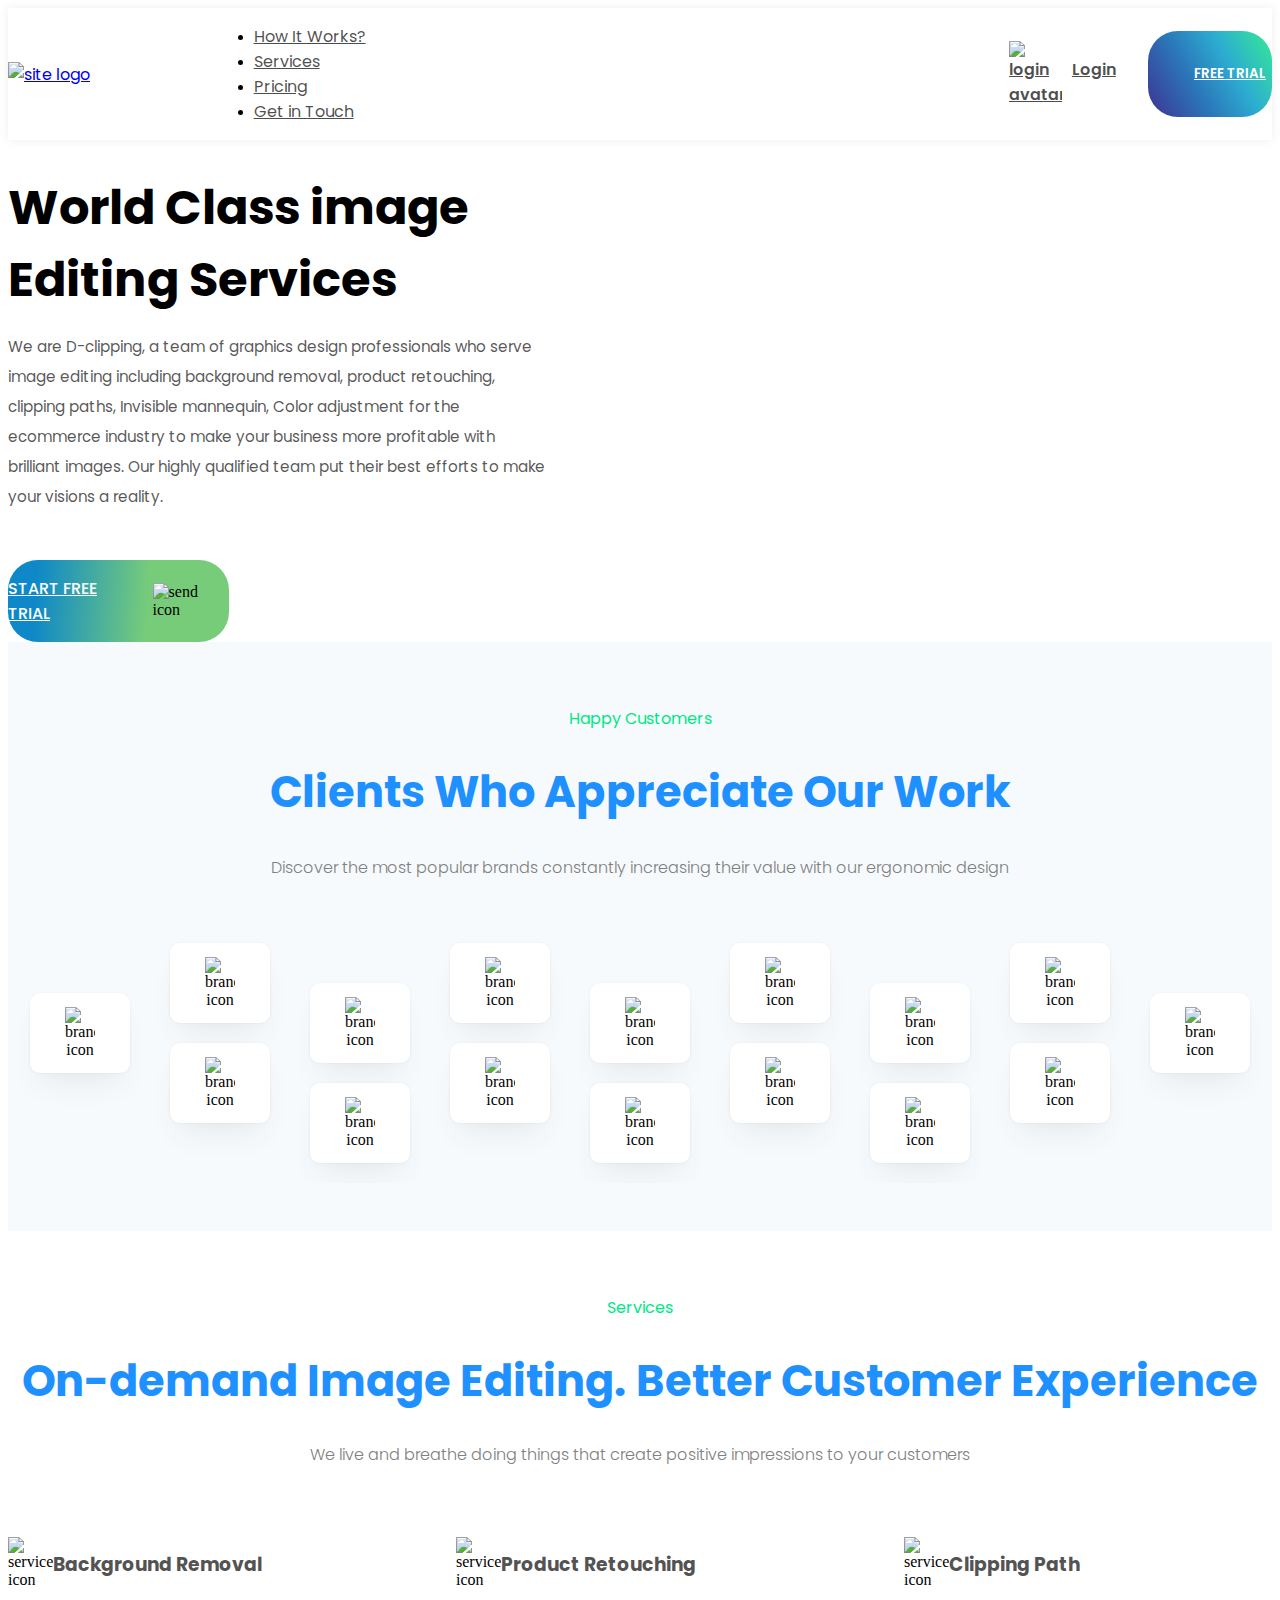
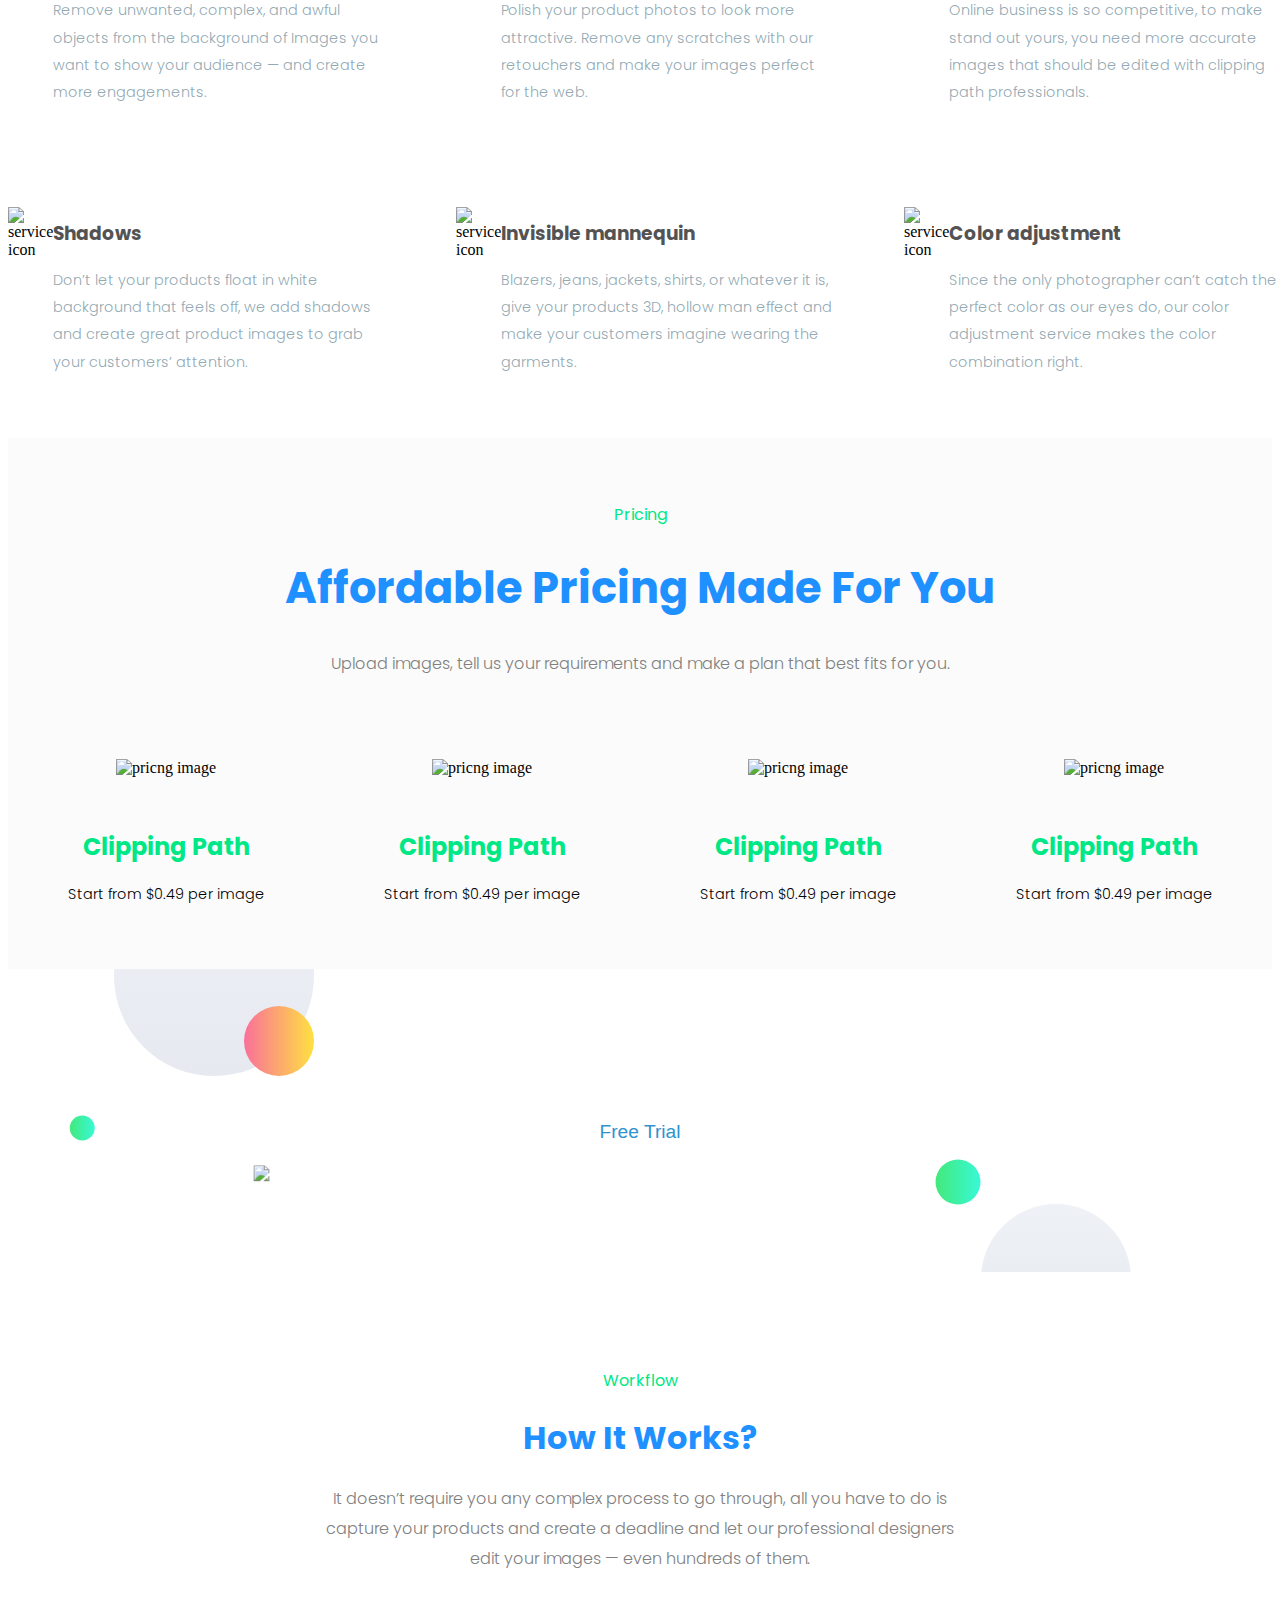
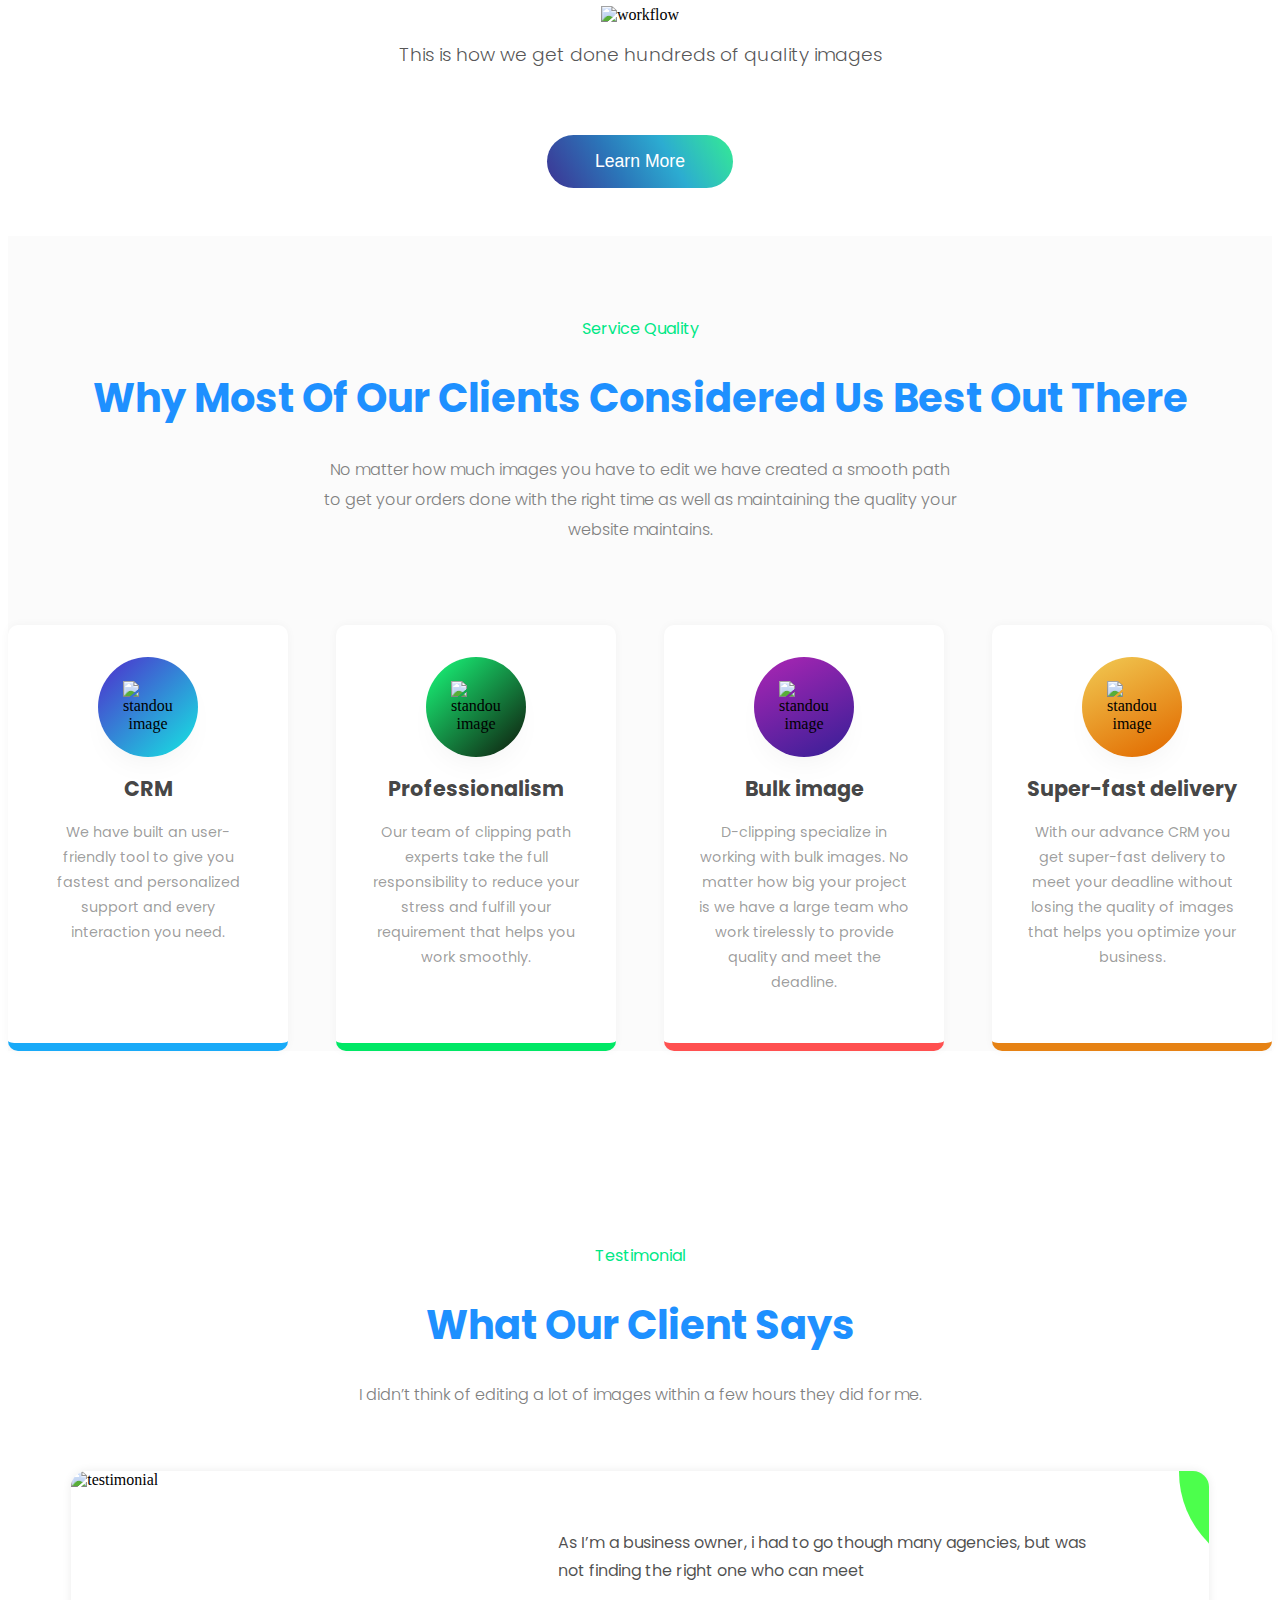
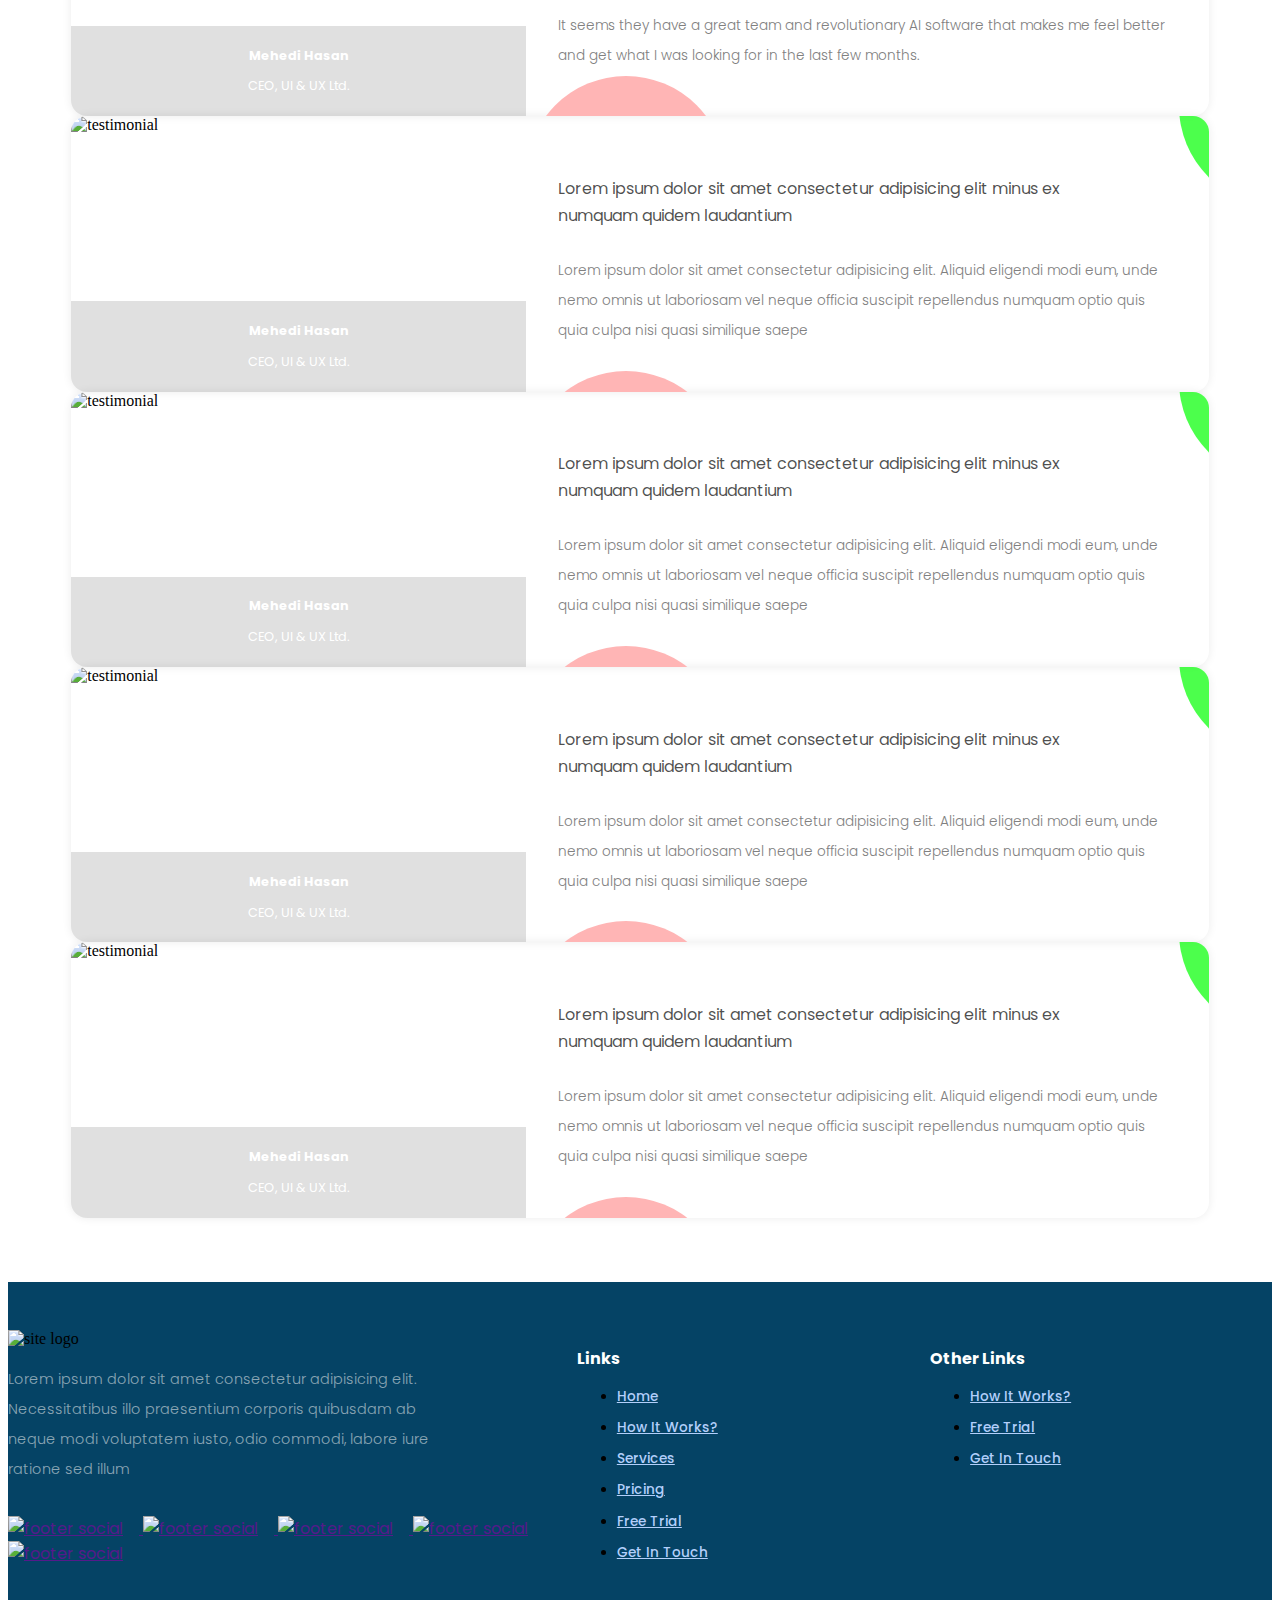
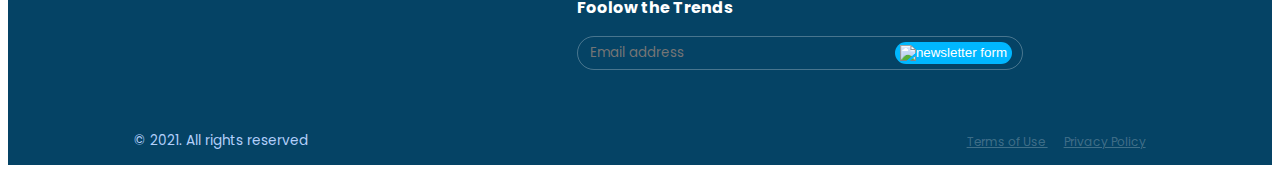
==== index.html @ 926d8926 "custom filter added" ====
<!DOCTYPE html>
<html lang="en">
<head>
    <meta charset="UTF-8">
    <meta name="viewport" content="width=device-width, initial-scale=1.0">
    <title>Dclipping - World Class image Editing Services</title>
    <!-- google font's goes here -->
    <link rel="preconnect" href="https://fonts.gstatic.com">
    <link href="https://fonts.googleapis.com/css2?family=Baloo+Da+2&family=Poppins:wght@100;200;300;400;500;600;700;900&display=swap" rel="stylesheet"> 
    <!-- owl carousel loaded here -->
    <link rel="stylesheet" href="assets/css/owl.theme.default.min.css">
    <link rel="stylesheet" href="assets/css/owl.carousel.min.css">
    <!-- cometns css loaded here -->
    <link rel="stylesheet" href="./assets/css/comets.css">
    <!-- custom stylesheet loaded here -->
    <link rel="stylesheet" href="./assets/css/style.css">
    <script src="https://ajax.googleapis.com/ajax/libs/jquery/3.5.1/jquery.min.js"></script> 
</head>
<body>
    

    <!-- Add your site content here -->

    <!-- header section starts from here -->

    <header>
        <div class="container">
            <div class="header__left">
                <a href="index.html">
                    <img src="./assets/images/homePageImages/header/logo.png" alt="site logo" />
                </a>
            </div>
            <div class="header__middle ml_2">
                <ul>
                    <li class="nav_item">
                        <a href="workflow.html" class="nav_link">How It Works?</a>
                    </li>
                    <li class="nav_item">
                        <a href="service.html" class="nav_link">Services</a>
                    </li>
                    <li class="nav_item">
                        <a href="pricing.html" class="nav_link">Pricing</a>
                    </li>
                    <li class="nav_item">
                        <a href="contact.html" class="nav_link">Get in Touch</a>
                    </li>
                </ul>
            </div>
            <div class="header__right">
                <div class="header__rightLogin">
                    <a href="">
                        <img src="./assets/images/homePageImages/header/user.svg" alt="login avatar">
                        <p>Login</p>
                    </a>
                </div>
                <button class="header__rightFreeTrial ml_4">
                    <a href="">
                        <p>FREE TRIAL</p>
                    </a>
                </button>
            </div>
        </div>
    </header>


    <section class="mobilemenu">
        <div class="container">
            <div class="mobilemenu__header">
                <img src="./assets/images/homePageImages/header/logo.png" alt="site logo">
                <img src="./assets/images/homePageImages/header/align-left.svg"
                class="hamburger" id="amarmenu" alt="hamburger">
            </div>
            <div class="mobilemenu__body">
                <ul>
                    <li>
                        <a href="index.html">Home</a>
                    </li>
                    <li>
                        <a href="workflow.html">How It Works?</a>
                    </li>
                    <li>
                        <a href="service.html">Services</a>
                    </li>
                    <li>
                        <a href="pricing.html">Pricing</a>
                    </li>
                    <li>
                        <a href="contact.html">Get in Touch</a>
                    </li>
                </ul>
                <div class="buttons">
    
                    <a href="#" class="login">
                        <img src="./assets/images/homePageImages/header/user.svg" alt="login avatar">
                        <p>Login</p>
                    </a>
                
                        
                    <button class="header__rightFreeTrial ml_4">
                        <a href="">
                            <p>FREE TRIAL</p>
                        </a>
                    </button>
    
                </div>
            </div>
        </div>
    </section>

    <!-- header section ends from here -->

    <!-- header bottom sectio starts from here -->

    <section class="header__bottom">
        <div class="container">
            <div class="header__bottomLeft">
                <h1>World Class image Editing Services </h1>
                <p> We are D-clipping, a team of graphics design professionals who serve image editing including background removal, product retouching, clipping paths, Invisible mannequin, Color adjustment for the ecommerce industry to make your business more profitable with brilliant images. Our highly qualified team put their best efforts to make your visions a reality. </p>


                <div class="header__bottomGetStartged">
                    <a href="#">START FREE TRIAL</a>
                    <img src="./assets/images/homePageImages/headerBottom/send.svg" alt="send icon">
                </div>

            </div>
            <div class="header__bottomRight">
                <video id="video-slide-0" class="" muted="" loop="" autoplay="" playsinline="" poster=""><source type="video/mp4" src="https://cloudinary-res.cloudinary.com/video/upload/f_auto:video,q_auto/website/hero/Cloudinary_2020_Sizzle_Reel.mp4"></video>
            </div>
        </div>
    </section>

    <!-- header bottom sectio ends from here -->


    <!-- brands section starts form here -->

    <section class="brands">
        <div class="container">
            <div class="brands__header section__header">
                <p>Happy Customers</p>
                <h1>Clients Who Appreciate Our Work </h1>
                <p>Discover the most popular brands constantly increasing their value with our ergonomic design</p>
            </div>
            <div class="brands__icons">
                <div class="brands__iconsIcon">
                    <img src="https://ghost.org/images/logos/integrations/spotify-logo.png" alt="brand icon">
                </div>
                <div class="d_flex flex_column">
                    <div class="brands__iconsIcon">
                        <img src="https://ghost.org/images/logos/integrations/typeform-logo.png" alt="brand icon">
                    </div>
                    <div class="brands__iconsIcon">
                        <img src="https://ghost.org/images/logos/integrations/youtube-logo.png" alt="brand icon">
                    </div>
                </div>
                <div class="d_flex flex_column down">
                    <div class="brands__iconsIcon">
                        <img src="https://ghost.org/images/logos/integrations/unsplash-logo.png" alt="brand icon">
                    </div>
                    <div class="brands__iconsIcon">
                        <img src="https://ghost.org/images/logos/integrations/disqus-logo.png" alt="brand icon">
                    </div>
                </div>
                <div class="d_flex flex_column">
                    <div class="brands__iconsIcon">
                        <img src="https://ghost.org/images/logos/integrations/zapier-logo.png" alt="brand icon">
                    </div>
                    <div class="brands__iconsIcon">
                        <img src="https://ghost.org/images/logos/integrations/mailchimp-logo.png" alt="brand icon">
                    </div>
                </div>
                <div class="d_flex flex_column down">
                    <div class="brands__iconsIcon">
                        <img src="https://ghost.org/images/logos/integrations/segment-logo.png" alt="brand icon">
                    </div>
                    <div class="brands__iconsIcon">
                        <img src="https://ghost.org/images/logos/integrations/analytics-logo.png" alt="brand icon">
                    </div>
                </div>
                <div class="d_flex flex_column">
                    <div class="brands__iconsIcon">
                        <img src="https://ghost.org/images/logos/integrations/buffer-logo.png" alt="brand icon">
                    </div>
                    <div class="brands__iconsIcon">
                        <img src="https://ghost.org/images/logos/integrations/stripe-logo.png" alt="brand icon">
                    </div>
                </div>
                <div class="d_flex flex_column down">
                    <div class="brands__iconsIcon">
                        <img src="https://ghost.org/images/logos/integrations/slack-logo.png" alt="brand icon">
                    </div>
                    <div class="brands__iconsIcon">
                        <img src="https://ghost.org/images/logos/integrations/twitter-logo.png" alt="brand icon">
                    </div>
                </div>
                <div class="d_flex flex_column">
                    <div class="brands__iconsIcon">
                        <img src="https://ghost.org/images/logos/integrations/shopify-logo.png" alt="brand icon">
                    </div>
                    <div class="brands__iconsIcon">
                        <img src="https://ghost.org/images/logos/integrations/intercom-logo.png" alt="brand icon">
                    </div>
                </div>
                <div class="brands__iconsIcon">
                    <img src="https://ghost.org/images/logos/integrations/helpscout-logo.png" alt="brand icon">
                </div>
            </div>
        </div>
    </section>

    <!-- brands section ends form here -->



    <!-- services section starts from here -->

    <section class="services">
        <div class="container">
            <div class="services__header section__header">
                <p>Services</p>
                <h1>On-demand Image Editing. Better Customer Experience</h1>
                <p>We live and breathe doing things that create positive impressions to your customers</p>
            </div>

            <div class="services__body">
                <div class="services__bodyService">
                    <div class="icon">
                        <img src="./assets/images/homePageImages/serviceSection/airplay.svg" alt="service icon">
                    </div>
                    <div class="context">
                        <h3>Background Removal</h3>
                        <p>Remove unwanted, complex, and awful objects from the background of Images you want to show your audience — and create more engagements.</p>
                    </div>
                </div>
                <div class="services__bodyService">
                    <div class="icon">
                        <img src="./assets/images/homePageImages/serviceSection/airplay.svg" alt="service icon">
                    </div>
                    <div class="context">
                        <h3>Product Retouching</h3>
                        <p>Polish your product photos to look more attractive. Remove any scratches with our retouchers and make your images perfect for the web.</p>
                    </div>
                </div>
                <div class="services__bodyService">
                    <div class="icon">
                        <img src="./assets/images/homePageImages/serviceSection/airplay.svg" alt="service icon">
                    </div>
                    <div class="context">
                        <h3>Clipping Path</h3>
                        <p>Online business is so competitive, to make stand out yours, you need more accurate images that should be edited with clipping path professionals.</p>
                    </div>
                </div>
                <div class="services__bodyService">
                    <div class="icon">
                        <img src="./assets/images/homePageImages/serviceSection/airplay.svg" alt="service icon">
                    </div>
                    <div class="context">
                        <h3>Shadows</h3>
                        <p>Don’t let your products float in white background that feels off, we add shadows and create great product images to grab your customers’ attention. </p>
                    </div>
                </div>
                <div class="services__bodyService">
                    <div class="icon">
                        <img src="./assets/images/homePageImages/serviceSection/airplay.svg" alt="service icon">
                    </div>
                    <div class="context">
                        <h3>Invisible mannequin</h3>
                        <p>Blazers, jeans, jackets, shirts, or whatever it is, give your products 3D, hollow man effect and make your customers imagine wearing the garments. </p>
                    </div>
                </div>
                <div class="services__bodyService">
                    <div class="icon">
                        <img src="./assets/images/homePageImages/serviceSection/airplay.svg" alt="service icon">
                    </div>
                    <div class="context">
                        <h3>Color adjustment</h3>
                        <p>Since the only photographer can’t catch the perfect color as our eyes do, our color adjustment service makes the color combination right. </p>
                    </div>
                </div>
            </div>
        </div>
    </section>

    <!-- services section ends from here -->


    <!-- pricing section starts from here -->

    <section class="pricing">
        <div class="container">
            <div class="pricing__header section__header">
                <p>Pricing</p>
                <h1>Affordable Pricing Made For You</h1>
                <p>Upload images, tell us your requirements and make a plan that best fits for you.</p>
            </div>
            <div class="pricing__body">
                <div class="pricing__bodyPricing">
                    <img src="./assets/images/homePageImages/serviceSection/airplay.svg" alt="pricng image">
                    <h2>Clipping Path</h2>
                    <p class="text_light">Start from $0.49 per image</p>
                    
                </div>
                <div class="pricing__bodyPricing">
                    <img src="./assets/images/homePageImages/serviceSection/airplay.svg" alt="pricng image">
                    <h2>Clipping Path</h2>
                    <p class="text_light">Start from $0.49 per image</p>
                    
                </div>
                <div class="pricing__bodyPricing">
                    <img src="./assets/images/homePageImages/serviceSection/airplay.svg" alt="pricng image">
                    <h2>Clipping Path</h2>
                    <p class="text_light">Start from $0.49 per image</p>
                    
                </div>
                <div class="pricing__bodyPricing">
                    <img src="./assets/images/homePageImages/serviceSection/airplay.svg" alt="pricng image">
                    <h2>Clipping Path</h2>
                    <p class="text_light">Start from $0.49 per image</p>
                    
                </div>
            </div>
        </div>
    </section>

    <!-- pricing section ends from here -->


    <!-- call to action starts from here -->

    <section class="calltoaction">
        <div class="container">
            <h1>Get Your Free Images Done, NOW.</h1>
            <button>Free Trial</button>
            <p><b>Note: </b>Trial images edited for free - No credit card required</p>
            <span class="first">
                <span></span>
            </span>
            <span class="second"></span>
            <span class="third">
                <span></span>
            </span>
            <img src="./assets/images/homePageImages/pricingSection/elements.svg" alt="squre" class="square">
        </div>
    </section>

    <!-- call to action ends from here -->


    <!-- workflow section starts here -->

    <section class="workflow">
        <div class="container">
            <div class="workflow__header section__header">
                <p>Workflow</p>
                <h1>How It Works?</h1>
                <p>It doesn’t require you any complex process to go through, all you have to do is capture your products and create a deadline and let our professional designers edit your images — even hundreds of them.</p>
            </div>
            <div class="workflow__body">
                <div>
                    <img src="./assets/images/homePageImages/workflowSection/flow-info.jpg" alt="workflow">
                </div>
                <h3>This is how we get done hundreds of quality images</h3>
                <button>Learn More</button>
            </div>
        </div>
    </section>

    <!-- workflow section ends here -->



    <!-- why we are best section starts here -->

    <div class="standout">
        <div class="container">
            <div class="stantout__header section__header">
                <p>Service Quality</p>
                <h1>Why Most Of Our Clients Considered Us Best Out There</h1>
                <p>No matter how much images you have to edit we have created a smooth path to get your orders done with the right time as well as maintaining the quality your website maintains.  </p>
            </div>
            <div class="standout__body">
                <div class="standout__bodyExplanation">
                    <div>
                        <img src="./assets/images/homePageImages/standoutSection/computer copy.png" class="img_fluid" alt="standout image">
                    </div>
                    <h1>CRM</h1>
                    <p>We have built an user-friendly tool to give you fastest and personalized support and every interaction you need.</p>
                </div>
                <div class="standout__bodyExplanation">
                    <div>
                        <img src="./assets/images/homePageImages/standoutSection/briefcase.png" class="img_fluid" alt="standout image">
                    </div>
                    <h1>Professionalism</h1>
                    <p>Our team of clipping path experts take the full responsibility to reduce your stress and fulfill your requirement that helps you work smoothly.</p>
                </div>
                <div class="standout__bodyExplanation">
                    <div>
                        <img src="./assets/images/homePageImages/standoutSection/gallery.png" class="img_fluid" alt="standout image">
                    </div>
                    <h1>Bulk image</h1>
                    <p>D-clipping specialize in working with bulk images. No matter how big your project is we have a large team who work tirelessly to provide quality and meet the deadline.</p>
                </div>
                <div class="standout__bodyExplanation">
                    <div>
                        <img src="./assets/images/homePageImages/standoutSection/stopwatch.png" class="img_fluid" alt="standout image">
                    </div>
                    <h1>Super-fast delivery</h1>
                    <p>With our advance CRM you get super-fast delivery to meet your deadline without losing the quality of images that helps you optimize your business.</p>
                </div>
            </div>
        </div>
    </div>

    <!-- why we are best section ends here -->


    <!-- testimonial section starts here -->

    <section class="testimonial">
        <div class="container">
            <div class="testimonial__header section__header">
                <p>Testimonial</p>
                <h1>What Our Client Says</h1>
                <p>I didn’t think of editing a lot of images within a few hours they did for me.</p>
            </div>


            <div class="clientTestimonial__body owl-carousel owl-theme">

                <div class="clientTestimonial__bodyTestimonial">

                    <div class="clientTestimonial__left">
                        <img src="./assets/images/homePageImages/testimonial/testimonial.jpg" alt="testimonial">
                        <div>
                            <p class="name">Mehedi Hasan</p>
                            <p>CEO, UI & UX Ltd.</p>
                        </div>
                    </div>
                    <div class="clientTestimonial__right">
                        <h5>As I’m a business owner, i had to go though many agencies, but  was not finding the right one who can meet</h5>
                        <p>It seems they have a great team and revolutionary AI software that makes me feel better and get what I was looking for in the last few months.</p>
                        <i class="fas fa-quote-right"></i>
                        <span class="first"></span>
                        <span class="second"></span>            
                    </div>

                </div>

                <div class="clientTestimonial__bodyTestimonial">

                    <div class="clientTestimonial__left">
                        <img src="./assets/images/homePageImages/testimonial/tim-bogdanov-4uojMEdcwI8-unsplash.jpg" alt="testimonial">
                        <div>
                            <p class="name">Mehedi Hasan</p>
                            <p>CEO, UI & UX Ltd.</p>
                        </div>
                    </div>
                    <div class="clientTestimonial__right">
                        <h5>Lorem ipsum dolor sit amet consectetur adipisicing elit minus ex numquam quidem laudantium</h5>
                        <p>Lorem ipsum dolor sit amet consectetur adipisicing elit. Aliquid eligendi modi eum, unde nemo omnis ut laboriosam vel neque officia suscipit repellendus numquam optio quis quia culpa nisi quasi similique saepe</p>
                        <i class="fas fa-quote-right"></i>
                        <span class="first"></span>
                        <span class="second"></span>            
                    </div>

                </div>

                <div class="clientTestimonial__bodyTestimonial">

                    <div class="clientTestimonial__left">
                        <img src="./assets/images/homePageImages/testimonial/testimonial.jpg" alt="testimonial">
                        <div>
                            <p class="name">Mehedi Hasan</p>
                            <p>CEO, UI & UX Ltd.</p>
                        </div>
                    </div>
                    <div class="clientTestimonial__right">
                        <h5>Lorem ipsum dolor sit amet consectetur adipisicing elit minus ex numquam quidem laudantium</h5>
                        <p>Lorem ipsum dolor sit amet consectetur adipisicing elit. Aliquid eligendi modi eum, unde nemo omnis ut laboriosam vel neque officia suscipit repellendus numquam optio quis quia culpa nisi quasi similique saepe</p>
                        <i class="fas fa-quote-right"></i>
                        <span class="first"></span>
                        <span class="second"></span>            
                    </div>

                </div>

                <div class="clientTestimonial__bodyTestimonial">

                    <div class="clientTestimonial__left">
                        <img src="./assets/images/homePageImages/testimonial/tim-bogdanov-4uojMEdcwI8-unsplash.jpg" alt="testimonial">
                        <div>
                            <p class="name">Mehedi Hasan</p>
                            <p>CEO, UI & UX Ltd.</p>
                        </div>
                    </div>
                    <div class="clientTestimonial__right">
                        <h5>Lorem ipsum dolor sit amet consectetur adipisicing elit minus ex numquam quidem laudantium</h5>
                        <p>Lorem ipsum dolor sit amet consectetur adipisicing elit. Aliquid eligendi modi eum, unde nemo omnis ut laboriosam vel neque officia suscipit repellendus numquam optio quis quia culpa nisi quasi similique saepe</p>
                        <i class="fas fa-quote-right"></i>
                        <span class="first"></span>
                        <span class="second"></span>            
                    </div>

                </div>

                <div class="clientTestimonial__bodyTestimonial">

                    <div class="clientTestimonial__left">
                        <img src="./assets/images/homePageImages/testimonial/tim-bogdanov-4uojMEdcwI8-unsplash.jpg" alt="testimonial">
                        <div>
                            <p class="name">Mehedi Hasan</p>
                            <p>CEO, UI & UX Ltd.</p>
                        </div>
                    </div>
                    <div class="clientTestimonial__right">
                        <h5>Lorem ipsum dolor sit amet consectetur adipisicing elit minus ex numquam quidem laudantium</h5>
                        <p>Lorem ipsum dolor sit amet consectetur adipisicing elit. Aliquid eligendi modi eum, unde nemo omnis ut laboriosam vel neque officia suscipit repellendus numquam optio quis quia culpa nisi quasi similique saepe</p>
                        <i class="fas fa-quote-right"></i>
                        <span class="first"></span>
                        <span class="second"></span>            
                    </div>

                </div>

            </div>


            <!-- <div class="testimonial__body">
                <div class="testimonial__bodyTestimonial">
                    <img src="./assets/images/homePageImages/testimonial/testimonial.jpg" class="img_fluid testimonial__image" alt="testimonila image">
                    <h1>Mohammad Ali</h1>
                    <p class="mb_1">Sydney, Autralia</p>

                    <div class="testimonial__bodyTestimonialReviews mb_2">
                        <img src="./assets/images/homePageImages/testimonial/star.svg" alt="star">
                        <img src="./assets/images/homePageImages/testimonial/star.svg" alt="star">
                        <img src="./assets/images/homePageImages/testimonial/star.svg" alt="star">
                        <img src="./assets/images/homePageImages/testimonial/star.svg" alt="star">
                        <img src="./assets/images/homePageImages/testimonial/star.svg" alt="star">
                    </div>

                    <p class="testimonial__bodyTestimonialContext">Lorem ipsum dolor sit, amet consectetur adipisicing elit. Ad in placeat, itaque ipsum incidunt odit beatae voluptates excepturi accusantium, minus quidem error atque repellat voluptatem vitae magni dolorum! Illo eum dolores quam iusto officiis quis!</p>

                </div>
                <img src="./assets/images/homePageImages/testimonial/arrow-left.svg" alt="arrow" class="arrow_left">
                <img src="./assets/images/homePageImages/testimonial/arrow-right.svg" alt="arrow" class="arrow_right">
            </div> -->
        </div>
    </section>

    <!-- testimonial section ends here -->

    

    <!-- trusted section starts from here -->

    <section class="trusted">
        <div class="container">
            <h1>Technology featured in</h1>
            <div class="trusted__imges">
                <img src="./assets/images/homePageImages/trustedSection/amazon-spn-logo-grey.png" alt="trusted image">
                <img src="./assets/images/homePageImages/trustedSection/amazon-spn-logo-grey.png" alt="trusted image">
                <img src="./assets/images/homePageImages/trustedSection/amazon-spn-logo-grey.png" alt="trusted image">
                <img src="./assets/images/homePageImages/trustedSection/amazon-spn-logo-grey.png" alt="trusted image">
                <img src="./assets/images/homePageImages/trustedSection/amazon-spn-logo-grey.png" alt="trusted image">
            </div>
        </div>
    </section>

    <!-- trusted section ends from here -->


    <!-- footer section starts here -->

    <footer>
        <div class="container">
            <div class="footer__columnOne">
                <img src="./assets/images/homePageImages/header/logo.png" alt="site logo">
                <p>Lorem ipsum dolor sit amet consectetur adipisicing elit. Necessitatibus illo praesentium corporis quibusdam ab neque modi voluptatem iusto, odio commodi, labore iure ratione sed illum</p>

                <div class="footer__columnOneSocial">
                    <a href="">
                        <img src="./assets/images/homePageImages/footer/facebook.svg" alt="footer social">
                    </a>
                    <a href="">
                        <img src="./assets/images/homePageImages/footer/twitter.svg" alt="footer social">
                    </a>
                    <a href="">
                        <img src="./assets/images/homePageImages/footer/instagram.svg" alt="footer social">
                    </a>
                    <a href="">
                        <img src="./assets/images/homePageImages/footer/linkedin.svg" alt="footer social">
                    </a>
                    <a href="">
                        <img src="./assets/images/homePageImages/footer/youtube.svg" alt="footer social">
                    </a>
                </div>


            </div>
            <div class="footer__columnTwo">
                <div class="footer__columnTwoFirst">
                    <p>Links</p>

                    <ul>
                        <li><a href="#">Home</a></li>
                        <li><a href="#">How It Works?</a></li>
                        <li><a href="#">Services</a></li>
                        <li><a href="#">Pricing</a></li>
                        <li><a href="#">Free Trial</a></li>
                        <li><a href="#">Get In Touch</a></li>
                    </ul>
                </div>
                <div class="footer__columnTwoSecond">
                    <p>Other Links</p>

                    <ul>
                        <li><a href="#">How It Works?</a></li>
                        <li><a href="#">Free Trial</a></li>
                        <li><a href="#">Get In Touch</a></li>
                    </ul>
                </div>
                <div class="footer__columnTwoThird">
                    <p>Foolow the Trends</p>
                    <form action="#">
                        <input type="text" placeholder="Email address" required>
                        <button>
                            <img src="./assets/images/homePageImages/footer/arrow-right.svg" alt="newsletter form">
                        </button>
                    </form>
                </div>

            </div>
        </div>
    </footer>
    <div class="footer__bottom">
        <div class="container">

            <p class="copyright">&copy; 2021. All rights reserved</p>
            <div>
                <a href="">
                    Terms of Use
                </a>
                <a href="">Privacy Policy</a>
            </div>
        </div>
    </div>

    <!-- footer section ends here -->



    <!-- custom js loaded here -->
   <script src="https://cdnjs.cloudflare.com/ajax/libs/jquery/3.6.0/jquery.min.js"></script>
    <script src="./assets/js/owl.carousel.min.js"></script>
    <script src="./assets/js/app.js"></script>
</body>
</html>
---- assets/css/style.css ----
/* all css custom styles starts from here */

/* default elements styles starts from here */

h1,
h2,
h3,
h4,
h5,
h6 {
  font-family: "poppins", sans-serif !important;
}

p,
a,
input,
textarea,
label,
span {
  font-family: "Poppins", sans-serif !important;
  outline: none;
}

button {
  background-image: linear-gradient(
    60deg,
    #3d3393 0%,
    #2b76b9 37%,
    #2cacd1 65%,
    #35eb93 100%
  ) !important;
  color: white;
  transition: all 0.5s;
  -webkit-transition: all 0.5s;
  -moz-transition: all 0.5s;
  -ms-transition: all 0.5s;
  -o-transition: all 0.5s;
  border-radius: 30px;
  -webkit-border-radius: 30px;
  -moz-border-radius: 30px;
  -ms-border-radius: 30px;
  -o-border-radius: 30px;
  border: none;
  outline: none;
}

button:hover {
  transform: scale(0.85);
  -webkit-transform: scale(0.85);
  -moz-transform: scale(0.85);
  -ms-transform: scale(0.85);
  -o-transform: scale(0.85);
}

.section__header h1 {
  font-size: 2.7rem;
  color: dodgerblue !important;
}
.section__header p:first-child {
  color: #00e886 !important;
}
.section__header p {
  color: gray !important;
}

/* default elements styles ends from here */

/* header style stars from here */

header {
  box-shadow: 0 0 10px 0px #00000012;
}

header .container {
  display: grid;
  grid-template-columns: 9% 71% 20%;
  align-items: center;
}

.header__left img {
  width: 100%;
}

.header__right {
  display: flex;
  justify-self: end;
}

.header__rightLogin a,
.header__rightFreeTrial a {
  display: flex;
  width: 100%;
  justify-content: center;
  padding: 10px 20px;
  color: white;
  font-weight: 600;
}

.header__rightLogin a {
  color: rgba(0, 0, 0, 0.7);
}

.header__middle .nav_link {
  font-size: 1rem;
  margin-right: 2rem;
  font-weight: 400;
  color: rgba(0, 0, 0, 0.7);
  transition: all 0.1s;
  -webkit-transition: all 0.1s;
  -moz-transition: all 0.1s;
  -ms-transition: all 0.1s;
  -o-transition: all 0.1s;
}

.header__middle .nav_link:hover {
  border-bottom: 3px solid rgb(0, 174, 255);
}

.header__right .header__rightLogin img {
  width: 25%;
  margin-right: 10px;
}

.header__right .hamburger {
  display: none;
}

/* mobile menu style starts here */

.mobilemenu {
  height: 7vh;
  overflow: hidden;
  /* margin-bottom: 2.5rem; */
  box-shadow: 0 0 10px 0 #0000000f;
  transition: all 0.5s;
  -webkit-transition: all 0.5s;
  -moz-transition: all 0.5s;
  -ms-transition: all 0.5s;
  -o-transition: all 0.5s;
  display: none;
}

.showmobilemenu {
  height: 60vh !important;
  transition: all 0.5s;
  -webkit-transition: all 0.5s;
  -moz-transition: all 0.5s;
  -ms-transition: all 0.5s;
  -o-transition: all 0.5s;
}

.mobilemenu__header .hamburger {
  justify-self: end;
}

.mobilemenu__header {
  display: grid;
  grid-template-columns: 20% 80%;
  align-items: center;
}

.mobilemenu__header .hamburger {
  justify-self: end;
  cursor: pointer;
}

.mobilemenu__body ul li {
  margin: 1.2rem 0;
}
.mobilemenu__body .buttons {
  display: flex;
}
.mobilemenu__body .buttons a {
  display: flex;
  align-items: center;
  margin-right: 1rem;
}

.mobilemenu__body .buttons .login {
  background: transparent;
  border: 1px solid #d1d1d1;
  padding: 0.5rem 2rem;
  border-radius: 30px;
  transition: all 0.5s;
  -webkit-transition: all 0.5s;
  -moz-transition: all 0.5s;
  -ms-transition: all 0.5s;
  -o-transition: all 0.5s;
}

.mobilemenu__body .buttons .login:hover {
  transform: scale(0.9);
  -webkit-transform: scale(0.9);
  -moz-transform: scale(0.9);
  -ms-transform: scale(0.9);
  -o-transform: scale(0.9);
}

.mobilemenu__body .buttons a:last-child {
  margin-top: 0 !important;
}

/* mobile menu style ends here */

/* header style stars from here */

/* header bottom section starts here */

.header__bottom .container {
  display: grid;
  grid-template-columns: repeat(2, 1fr);
  justify-content: center;
  align-items: center;
  padding: 0;
}

.header__bottomLeft h1 {
  font-size: 3rem;
  width: 100%;
  margin-bottom: 1rem;
}
.header__bottomLeft p {
  margin-bottom: 3rem;
  width: 85%;
  line-height: 30px;
  font-size: 0.95rem;
  color: #000000ab;
}
.header__bottomLeft .header__bottomGetStartged {
  background-image: linear-gradient(
    274deg,
    rgba(119, 204, 122, 1) 37%,
    rgba(14, 136, 200, 1) 87%
  );
  border-radius: 30px;
  -webkit-border-radius: 30px;
  -moz-border-radius: 30px;
  -ms-border-radius: 30px;
  -o-border-radius: 30px;
  display: flex;
  align-items: center;
  width: 35%;
  justify-content: center;
  padding: 1rem 0;
  cursor: pointer;
  transition: all 0.5s;
  -webkit-transition: all 0.5s;
  -moz-transition: all 0.5s;
  -ms-transition: all 0.5s;
  -o-transition: all 0.5s;
}

.header__bottomLeft .header__bottomGetStartged:hover {
  transform: scale(0.85);
  -webkit-transform: scale(0.85);
  -moz-transform: scale(0.85);
  -ms-transform: scale(0.85);
  -o-transform: scale(0.85);
}

.header__bottomLeft .header__bottomGetStartged a {
  font-weight: 500;
  color: white;
  margin-right: 10px;
}

.header__bottomRight video {
  width: 100%;
}

/* header bottom section ends here */

/* brands section starts from here */

.brands {
	background: #f7fafc;
	text-align: center;
	padding-top: 3rem;
	padding-bottom: 3rem;
}

.brands__header p:first-child {
  color: #00e865;
}

.brands__header p:last-child {
  width: 50%;
  margin: 0 auto;
  font-weight: 300;
  line-height: 30px;
}

.brands__icons {
  display: flex;
  /* grid-template-columns: repeat(auto-fit, minmax(200px, 1fr)); */
  justify-content: center;
  align-items: center;
  overflow: hidden;
}
.brands__icons .down {
  margin-top: 5rem;
}

.brands__iconsIcon {
	/* padding: 30px 0px; */
	background: white;
	margin: 20px;
	border-radius: 10px;
	box-shadow: 0 0 3px 0 rgba(0,0,0,.05),0 3px 10px 0 rgba(0,0,0,.01),0 18px 30px -10px rgba(75,82,94,.099);
	height: 80px;
	width: 100px;
	display: flex;
	justify-content: center;
	align-items: center;
	transition: all .5s;
	cursor: pointer;
}
.brands__iconsIcon:hover {
	box-shadow: 0 10px 10px 0 #87ceeb7a;
}
.brands__iconsIcon img {
  width: 30%;
}

/* brands section ends from here */

/* service section starts here */

.services {
  padding-top: 4rem;
}
.services__header p:first-child {
  color: #00e865;
}
.services__header p:last-child {
  width: 50%;
  margin: 0 auto;
  font-weight: 300;
  color: #000000b0;
}
.services__header {
  margin-bottom: 2rem;
  text-align: center;
}
.services__header p {
  width: 50%;
  margin: 0 auto;
}

.services__body {
	display: grid;
	grid-template-columns: repeat(3, 1fr);
	grid-gap: 5rem;
	padding: 2rem 0 3rem 0;
}
.services__bodyService {
	display: grid;
	grid-template-columns: 10% 90%;
	grid-gap: .5rem;
}
.services__bodyService .icon {
  margin-top: 0.4rem;
}

.services__bodyService .context h3 {
  color: #535353;
}
.services__bodyService .context p {
	font-size: 0.9rem;
	line-height: 1.7rem;
	font-weight: 300;
	color: #75929ecc;
}

/* service section ends here */

/* pricing section starts from here */

.pricing {
  background: #f5f5f570;
  padding: 3rem 0;
}
.pricing__header {
  padding-bottom: 5rem;
  text-align: center;
}
.pricing__header p:last-child {
  width: 50%;
  margin: 0 auto;
  font-weight: 300;
  color: #000000b3;
  line-height: 30px;
}
.pricing__header p:first-child {
  color: #00e865;
}

.pricing__body {
  display: grid;
  grid-template-columns: repeat(auto-fit, minmax(250px, 1fr));
  text-align: center;
}

.pricing__bodyPricing h2 {
  color: #00e886;
}

.pricing__bodyPricing img:first-child {
  width: 10%;
  margin-bottom: 2rem;
}
.pricing__bodyPricing p {
  font-weight: 300;
  font-size: 0.9rem;
  margin-bottom: 1rem;
}
.pricing__bodyPricing img:last-child {
  background: #00b7ff;
  padding: 0.5rem;
  border-radius: 50%;
}

/* pricing section ends from here */

/* call to action starts from here */

.calltoaction {
  background: url("../images/test/2ndsection.png");
  background-repeat: no-repeat;
  background-size: cover;
  padding: 4rem 0;
  text-align: center;
  color: white;
  position: relative;
  overflow: hidden;
  background-position: center;
}
.calltoaction .container > * {
  margin: 0.5rem 0;
}
.calltoaction h1 {
  font-size: 2rem;
}
.calltoaction button {
  border: none;
  padding: 1rem 4rem;
  font-size: 1.2rem;
  background: white !important;
  color: #3093ce;
}

.calltoaction p {
  font-weight: 300;
}

.calltoaction .first {
  background-image: linear-gradient(to top, #e6e9f0 0%, #eef1f5 100%);
  height: 200px;
  width: 200px;
  border-radius: 50%;
  display: block;
  position: absolute;
  top: -20%;
  left: 10%;
  transform: translate(-10%, -20%);
  display: flex;
  justify-content: center;
  align-items: center;
}

.calltoaction .first span {
  background-image: linear-gradient(to right, #fa709a 0%, #fee140 100%);
  height: 70px;
  width: 70px;
  border-radius: 50%;
  display: block;
  position: relative;
  top: 50%;
  left: 50%;
  transform: translate(-50%, -50%);
  -webkit-transform: translate(-50%, -50%);
  -moz-transform: translate(-50%, -50%);
  -ms-transform: translate(-50%, -50%);
  -o-transform: translate(-50%, -50%);
}

.calltoaction .second {
  background-image: linear-gradient(to right, #43e97b 0%, #38f9d7 100%);
  height: 25px;
  width: 25px;
  border-radius: 50%;
  display: block;
  position: absolute;
  top: 50%;
  left: 5%;
  transform: translate(-5%, -50%);
  display: flex;
  justify-content: center;
  align-items: center;
  -webkit-transform: translate(-5%, -50%);
  -moz-transform: translate(-5%, -50%);
  -ms-transform: translate(-5%, -50%);
  -o-transform: translate(-5%, -50%);
}

.calltoaction .third {
  background-image: linear-gradient(to top, #e6e9f0 0%, #eef1f5 100%);
  height: 150px;
  width: 150px;
  border-radius: 50%;
  display: block;
  position: absolute;
  bottom: -20%;
  right: 10%;
  transform: translate(-10%, 20%);
  display: flex;
  justify-content: center;
  align-items: center;
}

.calltoaction .third span {
  background-image: linear-gradient(to right, #43e97b 0%, #38f9d7 100%);
  height: 45px;
  width: 45px;
  border-radius: 50%;
  display: block;
  position: relative;
  top: -50%;
  left: -50%;
  transform: translate(-50%, -50%);
  -webkit-transform: translate(-50%, -50%);
  -moz-transform: translate(50%, 50%);
  -ms-transform: translate(-50%, -50%);
  -o-transform: translate(-50%, -50%);
}

.calltoaction .square {
  width: 3%;
  position: absolute;
  top: 70%;
  left: 20%;
  transform: translate(-20%, -70%);
}

/* call to action ends from here */

/* workflow section starts here */

.workflow {
  padding-top: 5rem;
  background: white;
}
.workflow__header {
  text-align: center;
}
.workflow__header p:first-child {
  color: #00e865;
}
.workflow__header p:last-child {
  width: 50%;
  margin: 0 auto;
  line-height: 30px;
  color: #00000091;
  font-weight: 300;
  font-size: 1rem;
}
.workflow__header h1 {
  font-size: 2rem;
}

.workflow__body {
	text-align: center;
	margin-bottom: 3rem;
	margin-top: 2rem;
}

.workflow__body h3 {
  font-family: "Poppins", sans-serif !important;
  color: #000000ad;
  font-weight: 300;
  margin-top: 1rem;
}

.workflow__body button {
  background: linear-gradient(
    274deg,
    rgba(119, 204, 122, 1) 37%,
    rgba(14, 136, 200, 1) 87%
  );
  border: none;
  padding: 1rem 3rem;
  font-size: 1.1rem;
  margin-top: 3rem;
}

/* workflow section ends here */

/* standout section starts here */

.standout {
  background: #f5f5f570;
  padding-top: 4rem;
}
.stantout__header {
  text-align: center;
}
.stantout__header h1 {
  font-size: 2.5rem;
}
.stantout__header p:last-child {
  width: 50%;
  margin: 0 auto;
  font-weight: 300;
  color: #000000a1;
  line-height: 30px;
}
.stantout__header p:first-child {
  color: #00e865;
}

.standout__bodyExplanation {
  text-align: center;
}
.standout__bodyExplanation > * {
  margin-bottom: 1rem;
}

.standout__body {
  display: grid;
  grid-template-columns: repeat(auto-fit, minmax(250px, 1fr));
  margin: 5rem auto;
  grid-gap: 3rem;
}

.standout__bodyExplanation img {
  width: 50%;
}

.standout__bodyExplanation {
  text-align: center;
  background: white;
  padding: 2rem;
  border-radius: 10px;
  box-shadow: 0 0 10px 0 #0000000a;
}

.standout__bodyExplanation:first-child {
  border-bottom: 8px solid #19aaf8;
}

.standout__bodyExplanation:nth-child(2) {
  border-bottom: 8px solid #00e865;
}

.standout__bodyExplanation:nth-child(3) {
  border-bottom: 8px solid #ff5050;
}

.standout__bodyExplanation:last-child {
  border-bottom: 8px solid #e68214;
}

.standout__bodyExplanation h1 {
	font-size: 1.3rem;
	color: #000000bd;
}

.standout__bodyExplanation > div {
  background-image: linear-gradient(-44deg, #15e8e2, #4f2bcc);
  box-shadow: 0 15px 40px -25px rgba(0, 0, 0, 0.16);
  width: 100px;
  margin: 0 auto;
  height: 100px;
  border-radius: 50%;
  display: flex;
  justify-content: center;
  align-items: center;
  margin-bottom: 1rem;
}

.standout__bodyExplanation:nth-child(2) > div {
  background-image: linear-gradient(-44deg, #0f170a, #19ff7d);
}

.standout__bodyExplanation:nth-child(3) > div {
  background-image: linear-gradient(154deg, #ad26b4, #3b1f98 95%);
}

.standout__bodyExplanation:last-child > div {
  background-image: linear-gradient(154deg, #f1cb54, #e26b00 95%);
}

.standout__bodyExplanation p {
  font-size: 0.9rem;
  line-height: 25px;
  color: #0006;
}

/* standout section ends here */

/* testimonia section starts here */

.testimonial {
  padding: 4rem 0;
}
.testimonial__header {
  padding: 2rem 0;
  text-align: center;
}
.testimonial__header h1 {
  font-size: 2.5rem;
}
.testimonial__header p:last-child {
  font-weight: 300;
  color: #0009;
}
.testimonial__header p:first-child {
  color: lime;
}

.clientTestimonial__body {
  margin-top: 1rem;
}

.clientTestimonial__bodyTestimonial {
  display: grid;
  grid-template-columns: 0.4fr 0.6fr;
  width: 65%;
  margin: 0 auto;
  border-radius: 1rem;
  overflow: hidden;
  background: transparent;
  box-shadow: 0 0 10px 0 #00000014;
}
.clientTestimonial__left {
  position: relative;
}
.clientTestimonial__left img {
  width: 100%;
  height: 100%;
  object-fit: cover;
}

.clientTestimonial__right {
  padding: 2rem;
  position: relative;
}
.clientTestimonial__right h5 {
  font-size: 1rem;
  font-family: "Poppins", sans-serif !important;
  color: #000000b0;
  line-height: 1.7rem;
  font-weight: 400;
  width: 90%;
}

.clientTestimonial__right p {
  font-weight: 300;
  font-size: 0.85rem;
  line-height: 30px;
  color: gray;
  margin-top: 1rem;
}

.clientTestimonial__right i {
  font-size: 4.5rem;
  color: #8080801f;
  position: absolute;
  bottom: 5%;
  right: 5%;
}

.clientTestimonial__right .first {
  background: #ffb5b5;
  height: 200px;
  width: 200px;
  border-radius: 50%;
  display: block;
  position: absolute;
  bottom: -60%;
  left: 0%;
}

.clientTestimonial__right .second {
  background: #00ff00b3;
  height: 200px;
  width: 200px;
  border-radius: 50%;
  display: block;
  position: absolute;
  right: -25%;
  top: -40%;
}

.clientTestimonial__left div {
  position: absolute;
  bottom: 0;
  left: 0;
  right: 0;
  text-align: center;
  background: #0000001f;
  color: white;
  padding: 0.5rem 0;
}
.clientTestimonial__left div p {
  font-size: 0.8rem;
}
.clientTestimonial__left .name {
  font-weight: bold;
}

/* standout section ends here */

/* trusted section starts from here */

.trusted {
  background: #f5f5f557;
  text-align: center;
  padding-top: 4rem;
  padding-bottom: 2rem;
  display: none;
}

.trusted h1 {
  font-size: 3rem;
  font-family: "Poppins", sans-serif !important;
  font-weight: 300;
}

.trusted h1 {
  font-size: 3rem;
  font-weight: 300;
}
.trusted__imges {
  display: grid;
  grid-template-columns: repeat(5, 1fr);
  justify-content: center;
  align-items: center;
}
.trusted__imges img {
  width: 60%;
}

/* trusted section ends from here */

/* footer starts from here */

footer {
  background: #054365;
  padding: 3rem 0;
  position: relative;
  
}
footer .container {
  display: grid;
  grid-template-columns: 55% 45%;
}
.footer__columnOne p {
  color: #f5f5f58f;
  width: 55%;
  font-weight: 300;
  line-height: 30px;
  font-size: 0.9rem;
  margin: 1rem 0;
}

.footer__columnOneSocial {
  margin: 2rem 0;
}
.footer__columnOneSocial img {
  margin-right: 1rem;
  width: 2.5%;
}

.footer__columnTwo {
  display: grid;
  grid-template-columns: repeat(3, 1fr);
}
.footer__columnTwo ul li a {
  color: #b3cffb;
  font-size: 0.85rem;
  font-weight: 500;
  cursor: pointer;
}
.footer__columnTwoFirst p,
.footer__columnTwoSecond p,
.footer__columnTwoThird p {
  margin-bottom: 1rem;
  color: white;
  font-weight: bold;
}
.footer__columnTwo ul li {
  margin-bottom: 0.7rem;
}

.footer__columnTwoThird form {
  display: flex;
  border: 1px solid #ffffff45;
  border-radius: 30px;
  padding: 5px 10px;
}

.footer__columnTwoThird form input {
  color: white;
  flex: 1;
  background: transparent;
  border: none;
  outline: none;
}

.footer__columnTwoThird form button {
  background: #00b7ff !important;
  border: none;
  outline: none;
  padding: 0.1rem 0.3rem;
}

/* footer ends from here */

/* footer bottom starts  here */

.footer__bottom {
  background: #054365;
}

.footer__bottom .container {
  width: 80%;
  margin: 0 auto;
  display: flex;
  justify-content: space-between;
  align-items: center;
}

.footer__bottom .copyright {
  color: #b3cffb;
  font-size: 0.85rem;
}

.footer__bottom a {
  color: #ffffff3d;
  font-size: 0.75rem;
}

.footer__bottom a:last-child {
  margin-left: 1rem;
}

/* footer bottom ends  here */

/* workflow page css starts here */

/* afforable pricing section starts here */

.affordAblePricing {
  padding: 3rem 0;
}
.affordAblePricing .container {
  display: flex;
  justify-content: space-between;
}

.affordAblePricing__left {
  margin-top: 3rem;
}

.affordAblePricing__left h1 {
	font-size: 2rem;
	color: #000000d9;
}

.affordAblePricing__left p {
	color: #000000d9;
}

.affordAblePricing .affordAblePricing__left .affordAblePricing__leftButtons button {
	background: -webkit-linear-gradient( -22deg, rgb(13, 135, 201) 0%, rgb(119, 204, 122) 100% );
	font-weight: bold;
	padding: .5rem 1.5rem;
	font-family: 'Poppins', sans-serif;
}

.affordAblePricing .affordAblePricing__left .affordAblePricing__leftButtons button:last-child {
  background: white !important;
  border: 1px solid dodgerblue;
  color: dodgerblue;
}

.affordAblePricing .affordAblePricing__left .affordAblePricing__leftButtons button:last-child:hover {
  transform: scale(1);
  -webkit-transform: scale(1);
  -moz-transform: scale(1);
  -ms-transform: scale(1);
  -o-transform: scale(1);
  background: dodgerblue !important;
  color: white !important;
}

/* afforable pricing section ends here */

/* work with us section starts here */

.workwithus {
  height: 50vh;
  background: url("../images/workflowPageImages/workwithus/work-with.png");
  background-size: cover;
  background-repeat: no-repeat;
  color: #fff;
  background-attachment: fixed;
}

.workwithus .container {
  width: 100%;
  height: 100%;
  display: flex;
  justify-content: center;
  align-items: center;
  text-align: center;
}

.workwithus .container h1 {
  font-size: 3rem;
}
.workwithus .container h3 {
  font-size: 1.5rem;
  width: 75%;
  margin: 0 auto;
}

/* work with us section ends here */

/* work process show case section starts here */

.workShowCase__header {
  padding: 5rem 0;
  text-align: center;
}
.section__title {
  color: #00e865 !important;
}
.workShowCase__header h1 {
  font-size: 2.5rem;
}
.workShowCase__header p {
  width: 40%;
  margin: 0 auto;
  color: #0000007d;
  font-weight: 300;
}

.workShowCaseBody__top {
  display: grid;
  grid-template-columns: repeat(auto-fit, minmax(250px, 1fr));
  justify-content: center;
  text-align: center;
  grid-gap: 50px;
}

.workShowCaseBody__top h1, .workShowCaseBody__bottom h1 {
	color: #000000b0;
}

.workShowCaseBody__top div:nth-child(4),
.workShowCaseBody__top div:nth-child(5) {
  display: none;
}

.workShowCaseBody div img {
  margin-bottom: 1rem;
}

.workShowCaseBody div p {
  color: #00000085;
  font-weight: 300;
}

.workShowCaseBody__bottom {
  width: 55%;
  margin: 0 auto;
  display: grid;
  grid-template-columns: repeat(auto-fit, minmax(250px, 1fr));
  grid-gap: 50px;
  text-align: center;
  margin-top: 3rem;
}

/* work process show case section ends here */

/* see why client like our services starts here */

.whyClientsLikeUs {
  background: url("../images/workflowPageImages/whyClientLikeUs/see-why.png");
  background-size: cover;
  background-repeat: no-repeat;
  background-position: center;
  height: 100vh;
}

.whyClientsLikeUs .container {
  height: 100%;
  width: 80%;
  display: flex;
  flex-direction: column;
  justify-content: center;
}

.whyClientsLikeUs .container h1 {
  color: white;
  font-size: 3.5rem;
  width: 35%;
}
.whyClientsLikeUs .container p {
  color: white;
  font-weight: 300;
  line-height: 30px;
  width: 35%;
}

/* see why client like our services ends here */

/* call to action starts here */

.workflowCallToAction {
  background-image: url("../images/workflowPageImages/workFlowCallToAction/want-to.png");
  background-size: 100%;
  background-repeat: no-repeat;
  height: 50vh;
  width: 100%;
  display: flex;
  justify-content: center;
  align-items: center;
  text-align: center;
}

.workflowCallToAction h1 {
  font-size: 2rem;
  width: 50%;
  margin: 0 auto;
  margin-bottom: 3rem;
}

.workflowCallToAction button {
  background: linear-gradient(
    274deg,
    rgba(119, 204, 122, 1) 37%,
    rgba(14, 136, 200, 1) 87%
  );
  padding: 1rem 5rem;
}

.workFlowContact {
  padding: 5rem 0;
  background: #f5f5f570;
}
.workFlowContact .container {
  display: grid;
  grid-template-columns: repeat(2, 1fr);
  width: 55%;
}
.workFlowContact__left h1 {
	color: #26f17f;
}
.pricingshowcase__bodyLeft ul li {
  display: flex;
  align-items: center;
  margin: 1.5rem 0;
  font-weight: 300;
  color: #000000c2;
}
.pricingshowcase__bodyLeft ul li img {
  margin-right: 10px;
}
.workFlowContact__right {
  background: #f5f5f545;
  border-radius: 5px;
  padding: 2rem 3rem;
  box-shadow: 0 0 20px 0 #0000000f;
}
.workFlowContact__right form input,
.workFlowContact__right form textarea {
  display: block;
  width: 100%;
  margin: 1.5rem auto;
  padding: 0.5rem;
  border-radius: 30px;
  border: 1px solid #d1d1d154;
  outline: none;
  font-size: .8rem;
}

.workFlowContact__right button {
  background-image: linear-gradient(
    60deg,
    #3d3393 0%,
    #2b76b9 37%,
    #2cacd1 65%,
    #35eb93 100%
  );
}

.workFlowContact__right button:hover {
  background-image: linear-gradient(
    60deg,
    #3d3393 0%,
    #2b76b9 37%,
    #2cacd1 65%,
    #35eb93 100%
  );
}

/* call to action ends here */

/* workflow page style ends here */

/* pricng page style starts here */

.pricingshowcase {
  background: #f4f4f470;
}
.pricingshowcase__header {
  padding: 4rem 0;
  text-align: center;
}
.pricingshowcase__header p:last-child {
  font-weight: 300;
  width: 50%;
  margin: 0 auto;
  line-height: 30px;
  color: gray;
}
.pricingshowcase__body {
  display: grid;
  grid-template-columns: repeat(2, 1fr);
  padding-bottom: 3rem;
  width: 70%;
  margin: 0 auto;
}
.pricingshowcase__bodyLeft h2 {
  text-align: center;
}
.pricingshowcase__bodyLeft p {
  text-align: center;
  margin-bottom: 2rem;
}

.workFlowContact__left ul li {
  display: flex;
  align-items: center;
  margin: 1.5rem 0;
  font-weight: 300;
  color: #000000c2;
}
.pricingshowcase__bodyLeft ul li img {
  margin-right: 10px;
}
.workFlowContact__right {
  background: white;
  border-radius: 5px;
  padding: 2rem 3rem;
  box-shadow: 0 0 20px 0 #0000000f;
}


.workFlowContact__right form textarea {
  border-radius: 15px;
}
.workFlowContact {
  padding: 2rem 0;
  background: #f5f5f570;
}

.pricingshowcase__bodyRight {
  background: #ffffff45;
  border-radius: 5px;
  padding: 2rem 3rem;
  box-shadow: 0 0 20px 0 #0000000f;
}
.pricingshowcase__bodyRight form input,
.pricingshowcase__bodyRight form textarea {
  display: block;
  width: 100%;
  margin: 1.5rem auto;
  padding: 0.5rem 1rem;
  border-radius: 30px;
  border: 1px solid #d1d1d154;
  outline: none;
  font-size: 1rem;
}

.pricingshowcase__bodyRight button {
  background-image: linear-gradient(
    60deg,
    #3d3393 0%,
    #2b76b9 37%,
    #2cacd1 65%,
    #35eb93 100%
  );
  margin-top: 2rem;
}

.pricingshowcase__bodyRight button:hover {
  background-image: linear-gradient(
    60deg,
    #3d3393 0%,
    #2b76b9 37%,
    #2cacd1 65%,
    #35eb93 100%
  );
}

.image-uploader {
  min-height: 10rem;
  border: 1px solid #d9d9d9;
  position: relative;
  height: 15rem;
  overflow-y: scroll;
}

/* pricing showcase ends here */

/* pricng work showcase starts here */

.pricingWorkShowCase {
  padding: 4rem 0;
  background: #032d43;
  color: white;
}
.pricingWorkShowCase__header {
  padding-bottom: 3rem;
  text-align: center;
}
.pricingWorkShowCase__header h1 {
  font-size: 2.5rem;
}
.servicePortfolio .container .col {
	flex-basis: 30%;
	overflow: hidden;
	margin-bottom: 3rem;
	border-radius: 10px;
}

.pricingWorkShowCaseBody div:first-child p {
  margin-top: 3.5rem;
}

.pricingWorkShowCaseBody div:nth-child(2) p {
  margin-top: 4.15rem;
}

.pricingWorkShowCase__header p:last-child {
  font-weight: 300;
  line-height: 30px;
  width: 50%;
  margin: 0 auto;
  color: #ffffff73;
}
.pricingWorkShowCaseBody {
  display: grid;
  grid-template-columns: repeat(auto-fit, minmax(350px, 1fr));
  grid-gap: 50px;
  text-align: center;
}
.pricingWorkShowCaseBody h1 {
  margin: 1rem 0;
  font-size: 1.5rem;
}

/* pricng work showcase ends here */

/* payment section starts here */

.paymentAccept {
  padding: 4rem 0;
  text-align: center;
}

.paymentAccept h1 {
  font-size: 2.5rem;
}

.paymentAccept .subheading {
  width: 50%;
  margin: 0 auto;
  font-weight: 300;
  line-height: 30px;
  color: #000000b5;
}

/* payment section ends here */

/* pricng page style ends here */

/* service page style starts here */

/* service tab top styles starts here */

.serviceTab {
  background: linear-gradient(0deg, #00bcd473, rgba(14, 31, 18, 0.3)),
    url("../images/servicePage/service.png");
  background-position: center center;
  background-repeat: no-repeat;
  background-size: 100% 100%;
  background-color: rgb(14, 48, 12);
  height: 55vh;
}

.serviceTab .container {
  width: 80%;
  height: 100%;
  display: flex;
  justify-content: center;
  align-items: center;
  text-align: center;
  color: white;
}
.serviceTab .container h1 {
	font-size: 2.5rem;
}
.serviceTab .container p {
	font-size: 0.9rem;
	width: 50%;
	margin: auto;
}

.serviceBottom {
  padding: 4rem 0;
}

.serviceservices__filterHeader {
  width: 100%;
  text-align: center;
  margin-top: 3rem;
}
.serviceservices__filterHeader ul li {
	display: inline-block;
	font-family: 'Poppins', san-serif;
	background: #ebf3f7;
	color: #000000c4;
	padding: .5rem 1rem;
	border-radius: 30px;
	margin: 0 .5rem;
  cursor: pointer;
}

.serviceservices__filterHeader ul .active {
  background: dodgerblue;
  color: white;
}

.serviceservices__filter .service {
  display: none;
}

.serviceservices__filter .showservice {
  display: block;
}

.serviceBottom__service {
  display: grid;
  grid-template-columns: repeat(2, 1fr);
  align-items: center;
}

.serviceBottom__service img {
  width: 100%;
}

.ui-widget.ui-widget-content {
  border: none;
}

.ui-widget-header {
  border: none;
  background: none;
}

.ui-state-default,
.ui-widget-content .ui-state-default,
.ui-widget-header .ui-state-default,
.ui-button,
html .ui-button.ui-state-disabled:hover,
html .ui-button.ui-state-disabled:active {
  border: 1px solid #c5c5c547;
}

.ui-tabs .ui-tabs-panel {
  display: grid;
}

.serviceBottom__service h1 {
  font-size: 2.5rem;
}

.serviceBottom__service p {
	font-weight: 300;
	line-height: 2rem;
	color: #a2bbc5;
	font-size: .95rem;
}

.serviceBottom__service ul {
  margin-top: 2rem;
}

.serviceBottom__service ul li {
  display: flex;
  align-items: center;
  margin: 1rem 0;
}

.serviceBottom__service ul li img {
  width: 20px;
  margin-right: 1rem;
}
.serviceBottom__service ul li span {
	color: #88a7b3;
}


.portfolioContainer {
  padding: 4rem 0;
  text-align: center;
}
.portfolioContainer h1 {
  font-size: 2.5rem;
}
.portfolioContainer p:last-child {
  font-weight: 300;
  color: gray;
  width: 50%;
  margin: auto;
  line-height: 2rem;
}

.servicePortfolio .container {
  width: 100%;
  height: 100%;
}

.servicePortfolio .container h1 {
  color: #333;
  text-align: center;
  margin: 100px auto 50px;
  font-family: sans-serif;
}

.servicePortfolio .container .row {
  width: 85%;
  margin: auto;
  display: grid;
  grid-template-columns: repeat(auto-fit, minmax(350px, 1fr));
  grid-gap: 2.5rem;
  align-items: center;
}
.servicePortfolio .container .col {
  flex-basis: 30%;
  overflow: hidden;
  margin-bottom: 3rem;
}

.servicePortfolio .container .card {
  width: 350px;
  height: 250px;
  margin: auto;
  perspective: 1000px;
  cursor: pointer;
}

.servicePortfolio .container .inner-box {
  position: relative;
  width: 100%;
  height: 100%;
  text-align: center;
  border-radius: 10px;
  transition: all 1s;
  transform-style: preserve-3d;
  -webkit-transition: all 1s;
  -moz-transition: all 1s;
  -ms-transition: all 1s;
  -o-transition: all 1s;
}

.servicePortfolio .container .card-front,
.card-back {
  position: absolute;
  width: 100%;
  height: 100%;
  backface-visibility: hidden;
  border-radius: 10px;
}

.servicePortfolio .container .card-front {
  background-image: linear-gradient(rgba(0, 0, 0, 0.08), rgba(0, 0, 0, 0.08)),
    url("../images/servicePage/marvin-meyer-SYTO3xs06fU-unsplash.jpg");
  background-position: center;
  background-size: cover;
}

.servicePortfolio .container span {
  display: inline-block;
  padding: 14px;
  margin-top: 160px;
  border-radius: 4px;
  background: white;
  color: #333;
  transition: transform 1s;
}

.servicePortfolio .container .card-back {
  background-image:
    url("../images/servicePage/christopher-gower-m_HRfLhgABo-unsplash.jpg");
  background-position: center;
  background-size: cover;
  transform: rotateX(180deg);
}

.servicePortfolio .container .card:hover .inner-box {
  transform: rotateX(-180deg);
}

.servicePortfolio .container .card:hover span {
  transform: translateY(140deg);
}

/* service tab top styles ends here */

/* service call to action starts here */

.serviceCalltoaction {
  background: url("../images/test/2ndsection.png");
  background-repeat: no-repeat;
  background-size: cover;
  padding: 4rem 0;
  text-align: center;
  color: white;
  position: relative;
  overflow: hidden;
  background-position: center;
}
.serviceCalltoaction .container > * {
  margin: 0.5rem 0;
}
.serviceCalltoaction h1 {
  font-size: 2rem;
}
.serviceCalltoaction button {
  border: none;
  padding: 1rem 4rem;
  font-size: 1.2rem;
  background: white !important;
  color: #3093ce;
}

.serviceCalltoaction p {
  font-weight: 300;
}

.serviceCalltoaction .first {
  background-image: linear-gradient(to top, #e6e9f0 0%, #eef1f5 100%);
  height: 200px;
  width: 200px;
  border-radius: 50%;
  display: block;
  position: absolute;
  top: -20%;
  left: 10%;
  transform: translate(-10%, -20%);
  display: flex;
  justify-content: center;
  align-items: center;
}

.serviceCalltoaction .first span {
  background-image: linear-gradient(to right, #fa709a 0%, #fee140 100%);
  height: 70px;
  width: 70px;
  border-radius: 50%;
  display: block;
  position: relative;
  top: 50%;
  left: 50%;
  transform: translate(-50%, -50%);
  -webkit-transform: translate(-50%, -50%);
  -moz-transform: translate(-50%, -50%);
  -ms-transform: translate(-50%, -50%);
  -o-transform: translate(-50%, -50%);
}

.serviceCalltoaction .second {
  background-image: linear-gradient(to right, #43e97b 0%, #38f9d7 100%);
  height: 25px;
  width: 25px;
  border-radius: 50%;
  display: block;
  position: absolute;
  top: 50%;
  left: 5%;
  transform: translate(-5%, -50%);
  display: flex;
  justify-content: center;
  align-items: center;
  -webkit-transform: translate(-5%, -50%);
  -moz-transform: translate(-5%, -50%);
  -ms-transform: translate(-5%, -50%);
  -o-transform: translate(-5%, -50%);
}

.serviceCalltoaction .third {
  background-image: linear-gradient(to top, #e6e9f0 0%, #eef1f5 100%);
  height: 150px;
  width: 150px;
  border-radius: 50%;
  display: block;
  position: absolute;
  bottom: -20%;
  right: 10%;
  transform: translate(-10%, 20%);
  display: flex;
  justify-content: center;
  align-items: center;
}

.serviceCalltoaction .third span {
  background-image: linear-gradient(to right, #43e97b 0%, #38f9d7 100%);
  height: 45px;
  width: 45px;
  border-radius: 50%;
  display: block;
  position: relative;
  top: -50%;
  left: -50%;
  transform: translate(-50%, -50%);
  -webkit-transform: translate(-50%, -50%);
  -moz-transform: translate(50%, 50%);
  -ms-transform: translate(-50%, -50%);
  -o-transform: translate(-50%, -50%);
}

.serviceCalltoaction .square {
  width: 3%;
  position: absolute;
  top: 70%;
  left: 20%;
  transform: translate(-20%, -70%);
}
.serviceCalltoaction__features {
  display: grid;
  grid-template-columns: repeat(2, 1fr);
  align-items: center;
  grid-gap: 50px;
  width: 60%;
  margin: 0 auto !important;
}

.serviceCalltoaction__features div ul li {
  display: flex;
  align-items: center;
  margin: 1rem 0;
}

.serviceCalltoaction__features div ul li img {
  margin-right: 10px;
}

.serviceCalltoaction__features div ul li p {
  font-weight: 300;
}

/* service call to action ends here */

/* service page style ends here */

/* contact us styles starts here */

/* .contact us section starts here */

.contactus {
  margin: 4rem 0;
}
.contactus .pricingContainer {
  width: 70%;
  background: #00cfff;
  padding: 3rem 5rem;
  border-radius: 1.7rem;
  color: white;
  display: grid;
  grid-template-columns: repeat(2, 1fr);
  grid-gap: 3rem;
  margin: 0 auto;
}

.contactus__left .subheading {
  font-size: 1.3rem;
  font-weight: 200;
}

.contactus__right form input,
.contactus__right form textarea {
  display: block;
  width: 100%;
  margin: 1.5rem 0;
  padding: 0.5rem 1rem;
  border-radius: 30px;
  border: none;
  background: #f9f9fb;
}

.contactus .contactus__right {
  background: white;
  border-radius: 10px;
  padding: 2rem 3rem;
}
.contact__details {
  margin-top: 10rem;
}
.contact__details div {
  display: flex;
  align-items: center;
  margin: 2rem 0;
}
.contact__details div img {
  margin-right: 0.7rem;
}
.contact__social img {
	margin-right: 2rem;
	background: white;
	padding: .5rem;
	border-radius: 5px;
}
.contact__social {
  margin-top: 3rem;
}
.contactus__left h1 {
  font-size: 3rem;
}
.contactus__left p {
  color: #ffffff;
}

/* .contact us section ends here */

/* contact us styles ends here */

/* responsive starts from here */

/* for screen size 1605px */
@media screen and (max-width: 1665px) {
  header .container {
    grid-template-columns: 15% 55% 30%;
  }
  .workShowCaseBody__top div h1 {
	font-size: 1.5rem;
}
}

/* for screen size 1600px */
@media screen and (max-width: 1600px) {
  footer .container {
    grid-template-columns: 45% 55%;
  }

  .footer__columnOneSocial img {
    width: 4%;
  }

  .pricingshowcase__body {
    width: 80%;
  }

  .serviceCalltoaction__features {
    grid-gap: 0px;
    width: 75%;
  }

  .serviceCalltoaction .square {
    top: 90%;
  }

  .workFlowContact .container {
    width: 65%;
  }
}

/* for screen size 1489px */
@media screen and (max-width: 1489px) {
  .header__middle {
    margin-left: 1rem;
  }

  .nav_item {
    margin: 0;
  }
}

/* for screen size 1450px */
@media screen and (max-width: 1450px) {
  .footer__columnOne p {
    width: 75%;
  }

  .affordAblePricing
    .affordAblePricing__left
    .affordAblePricing__leftButtons
    button {
    padding: 0.5rem 1rem;
  }
  .serviceBottom__service {
    grid-template-columns: .6fr .4fr;
  }
}

/* for screen size 1350px */
@media screen and (max-width: 1350px) {
  .affordAblePricing .container {
    display: grid;
    grid-template-columns: repeat(2, 1fr);
    align-items: center;
  }

  .affordAblePricing__right img {
    width: 100%;
  }

  .contactus .pricingContainer {
    width: 80%;
  }

  .footer__columnOneSocial img {
    width: 6%;
  }

  .footer__columnTwo {
    grid-template-columns: repeat(2, 1fr);
  }

  .footer__columnTwoThird form {
    width: 120%;
  }

  .pricingshowcase__body {
    width: 90%;
  }

  .pricingshowcase__header p:last-child {
    font-weight: 300;
    width: 75%;
    margin: 0 auto;
    line-height: 30px;
    color: gray;
  }

  .serviceCalltoaction__features {
    width: 85%;
  }

  .workFlowContact .container {
    width: 75%;
  }

  .whyClientsLikeUs .container h1 {
    width: 50%;
  }

  .services__header p:last-child,
  .brands__header p:last-child {
    width: 80%;
  }

  .header__middle .nav_link {
    margin-right: 1rem;
  }
  .clientTestimonial__bodyTestimonial {
    width: 90%;
  }
  .clientTestimonial__right .first {
    bottom: -65%;
  }
}

/* for screen size 1250px */
@media screen and (max-width: 1250px) {
  footer .container {
    grid-template-columns: 40% 60%;
  }

  .workflowCallToAction h1 {
    font-size: 2.5rem;
    width: 60%;
    margin-bottom: 1rem;
  }

  .workShowCaseBody__top div:nth-child(4),
  .workShowCaseBody__top div:nth-child(5) {
    display: initial !important;
  }

  .workShowCaseBody__bottom {
    display: none;
  }

  .section__header h1 {
    font-size: 2.5rem;
  }
  .serviceBottom__service {
    grid-template-columns: 1fr;
    grid-row-gap: 2rem;
  }
  .serviceTab .container h1 {
    font-size: 2rem !important;
  }
  .serviceTab .container p {
    width: 70%;
  }
}

/* for screen size 1150px */
@media screen and (max-width: 1150px) {
  .affordAblePricing .container {
    grid-template-columns: 1fr;
    grid-gap: 5rem;
  }

  .serviceTab {
    height: 45vh;
  }

  .serviceBottom__tabs {
    flex-wrap: wrap;
  }

  .ui-tabs .ui-tabs-nav li {
    margin: 0.7rem 1rem !important;
  }

  .ui-tabs .ui-tabs-panel {
    display: inline;
  }

  .serviceCalltoaction__features {
    width: 95%;
  }

  .workFlowContact .container {
    grid-template-columns: 1fr;
    width: 80%;
  }

  .workShowCase__header p {
    width: 80%;
  }

  .stantout__header p:last-child {
    width: 80%;
  }

  .workflow__body div img {
    width: 100%;
  }

  .ml_4 {
    margin-left: 0;
  }

  .header__middle .nav_link {
    margin-right: 0.5rem;
  }
}

/* for screen size 1100px */
@media screen and (max-width: 1100px) {
  .contactus .pricingContainer {
    grid-template-columns: 1fr;
  }

  .contact__details {
    margin-top: 0rem;
  }

  .footer__columnTwo {
    grid-template-columns: 50% 50%;
  }

  .footer__columnTwoThird form {
    width: 140%;
  }

  .pricingshowcase__body {
    width: 100%;
  }

  .pricingshowcase__body {
    grid-template-columns: 1fr;
    grid-gap: 4rem;
  }

  .serviceTab {
    height: 35vh;
  }

  .serviceCalltoaction__features {
    width: 100%;
  }

  .serviceCalltoaction h1 {
    text-align: center;
  }

  .portfolioContainer p:last-child {
    width: 80%;
  }

  .workflowCallToAction {
    height: 45vh;
    padding-bottom: 2rem;
  }
  .clientTestimonial__bodyTestimonial {
    width: 100%;
  }
  .section__header h1 {
    font-size: 2rem;
  }
}

/* for screen size 950px */
@media screen and (max-width: 1024px) {
  header {
    display: none;
  }

  .mobilemenu {
    display: block;
  }
  .whyClientsLikeUs .container h1 {
    width: 70%;
    font-size: 2rem;
  }
  .services__body {
    grid-template-columns: repeat(2, 1fr);
  }
  .serviceBottom__service h1 {
    font-size: 1.5rem;
  }
}

/* for screen size 950px */
@media screen and (max-width: 965px) {
  .footer__columnTwoThird form {
    width: 160%;
  }

  .pricingWorkShowCase__header p:last-child {
    width: 75%;
  }

  .pricingWorkShowCaseBody {
    margin-top: 3rem;
  }

  .serviceCalltoaction__features {
    grid-template-columns: 1fr;
    width: 75%;
    margin: auto;
  }

  .serviceCalltoaction {
    text-align: left;
  }

  .workShowCaseBody__top div h1 {
    font-size: 1.5rem;
  }

  .whyClientsLikeUs {
    display: none;
  }

  .calltoaction {
    padding: 8rem 0;
  }

  .pricing__header p:last-child {
    width: 80%;
  }

  .header__right a {
    font-size: 0.8rem;
  }
  .workflowCallToAction h1 {
	font-size: 2rem;
}


}

/* for screen size 850px */
@media screen and (max-width: 850px) {
  .footer__columnTwoThird form {
    width: 180%;
  }

  .paymentAccept .subheading {
    width: 100%;
  }

  .workflowCallToAction {
    background-size: cover;
    height: 50vh;
  }

  .workflow__header p:last-child {
    width: 100% !important;
    font-size: .85rem;
  }

  .workflow__body div img {
    width: 100%;
  }
  .clientTestimonial__bodyTestimonial {
    grid-template-columns: 1fr;
  }

  .clientTestimonial__right .first {
    bottom: -80%;
  }
  .clientTestimonial__right .second {
    right: -35%;
  }
  .standout {
    padding: 0rem;
  }
  .standout__body {
    display: grid;
    grid-template-columns: 1fr;
    margin: 5rem auto;
    grid-gap: 3rem;
  }
  .workflowCallToAction h1 {
	font-size: 1.5rem;
	width: 60%;
	margin-bottom: 1rem;
}

  .serviceTab .container h1 {
    font-size: 1.5rem !important;
  }
  .serviceTab .container p {
    font-size: .9rem;
  }
  .ui-tabs .ui-tabs-nav .ui-tabs-anchor {
    padding: .5em;
    font-size: .8rem;
  }
  .ui-tabs .ui-tabs-nav li {
    margin: 0.4rem .2rem !important;
  }
  .serviceCalltoaction__features div:first-child ul li:last-child {
    margin-bottom: 0;
  }
  .servicePortfolio .container .col {
    margin-bottom: 0rem;
  }
  .footer__columnOne p {
    width: 85%;
    font-size: .85rem;
  }

}

/* for screen size 750px */
@media screen and (max-width: 750px) {
  footer .container {
    grid-template-columns: 1fr;
    grid-gap: 2rem;
  }

  .footer__columnOneSocial img {
    width: 4.5%;
  }

  .footer__columnTwoThird form {
    width: 150%;
  }

  .paymentAccept img {
    width: 50%;
  }

  .workflowCallToAction h1 {
    font-size: 2rem;
    width: 90%;
  }

  .workwithus .container h1 {
    font-size: 2rem;
  }

  .workwithus .container h3 {
    font-size: 1rem;
    font-weight: 500;
  }

  .workShowCase__header p {
    width: 75%;
  }
  .section__header h1 {
    font-size: 1.7rem;
  }
  .pricing__body {
    grid-template-columns: repeat(2, 1fr);
  }
  .pricing__bodyPricing img:first-child {
    width: 30%;
    margin-bottom: 0.5rem;
    padding: 0.3rem;
  }

  .pricing__bodyPricing h2 {
    font-size: 1.1rem;
    font-weight: 600;

  }

  .pricing__bodyPricing {
    margin-bottom: 1.5rem;
  }

  .services__body {
    padding: 0;
  }

  .pricing__bodyPricing p {
    font-size: 0.75rem;
    margin-bottom: 2rem;
  }
  .pricing {
    padding: 2rem 0;
  }
  .calltoaction h1 {
    font-size: 1.5rem;
  }
  .calltoaction button {
    padding: 1rem 3rem;
    font-size: 1rem;
  }
  .standout__bodyExplanation {
    padding: 1.5rem;
  }
  .services__bodyService .context p {
    font-size: 0.85rem;
  }
  .testimonial {
    padding: 0rem 0;
    padding-bottom: 3rem;
  }
  .standout__bodyExplanation > div {
    height: 90px !important;
    width: 90px !important;
  }
  .workflow__body button {
    padding: 0.5rem 2rem;
    font-size: 1rem;
  }
  .services__body {
    grid-template-columns: 1fr;
  }
  .serviceTab {
    height: 50vh;
  }
  .serviceTab .container p {
    width: 100%;
    font-size: .8rem;
  }
}
/* for screen size 600px */
@media screen and (max-width: 600px) {
	.workflowCallToAction h1 {
		font-size: 1.5rem;
		width: 90%;
	}

  .contactus .pricingContainer {
    padding: 3rem 2.5rem;
  }

  .footer__columnTwoThird form {
    width: 170%;
  }

  .affordAblePricing
    .affordAblePricing__left
    .affordAblePricing__leftButtons
    button {
    font-size: .85rem;
	margin: 0;
  }

  .clientTestimonial__right h5 {
    font-size: 0.85rem;
  }
  .clientTestimonial__right p {
    font-size: 0.75rem;
  }
  .clientTestimonial__right .second {
    right: -50%;
  }
  .section__header h1 {
    font-size: 1.3rem;
  }
  .section__header p {
    color: gray;
    font-size: 0.85rem;
    width: 100% !important;
  }
  footer {
    overflow-x: hidden;
  }
  .serviceBottom__service p {
    font-size: .85rem;
  }
  .serviceBottom__service ul li span {
    color: #88a7b3;
    font-size: .85rem;
  }
  .serviceCalltoaction__features div ul li p {
    font-size: .9rem;
  }
  .workflowCallToAction button {
    padding: 1rem 2rem;
  }
  .workflowCallToAction h1 {
    color: dodgerblue;
  }
  .serviceCalltoaction__features {
    width: 95%;
  }
  .portfolioContainer h1 {
    font-size: 1.5rem;
  }
  .portfolioContainer p:last-child {
    font-size: .85rem;
  }
  .workFlowContact__left h1 {
    font-size: 1.3rem;
  }
  .workFlowContact__left ul li span {
    font-size: .9rem;
    margin-left: .5rem;
  }
  .workFlowContact__right {
    padding: 1rem 1.5rem;
  }
  .servicePortfolio .container .row {
    grid-template-columns: 1fr;
  }
  .footer__columnOneSocial img {
    width: 6.5%;
  }
  .serviceTab .container h1 {
    font-size: 1.5rem;
  }
  .serviceTab .container p {
    font-size: .85rem;
  }
  .contactus__left h1 {
    font-size: 2rem;
  }
  .contactus__left .subheading {
    font-size: .83rem;
    font-weight: 200;
  }
  .contactus__left p {
    font-size: .9rem;
  }
  .contact__social img {
    margin-right: .85rem;
    width: 30px;
  }
  .contactus .contactus__right {
    padding: 1rem 1rem;
  }
  .contactus .pricingContainer {
    padding: 2rem 1.5rem;
  }
  .contactus__right form input, .contactus__right form textarea {
    font-size: .8rem;
  }
  .btn {
    padding: 5px 15px;
    font-size: .9rem;
  }
  .mobilemenu__header img:first-child {
    width: 130px;
  }
  .contact__details div {
    margin: 1rem 0;
  }
  .contact__details {
    margin-top: 2rem;
  }
  .pricingshowcase__header h1 {
    font-size: 1.5rem;
  }
  .pricingshowcase__header p:last-child {
    font-size: .85rem;
    width: 100%;
  }
  .pricingshowcase__bodyLeft ul li span {
    font-size: .9rem;
    color: gray;
  }
  .pricingshowcase__bodyRight {
    padding: 1rem 1rem;
  }
  .pricingshowcase__bodyRight form input, .pricingshowcase__bodyRight form textarea {
    font-size: .8rem;
  }
  .pricingWorkShowCase__header h1 {
    font-size: 1.5rem;
  }
  .pricingWorkShowCase__header p:last-child {
    width: 100%;
    font-size: .85rem;
  }
  .pricingWorkShowCaseBody {
    grid-template-columns: 1fr;
  }
  .pricingWorkShowCaseBody div:first-child p, .pricingWorkShowCaseBody div:nth-child(2) p {
    margin-top: 0rem;
    color: whitesmoke;
    font-size: .85rem !important;
  }
  .pricingWorkShowCaseBody h1 {
    font-size: 1.1rem;
  }
  .pricingWorkShowCaseBody p {
    font-size: .85rem;
  }
  .paymentAccept h1 {
    font-size: 1.2rem;
  }
  .paymentAccept .subheading {
    color: gray;
    font-size: .85rem;
  }
  .paymentAccept img {
    width: 80%;
  }
  .serviceTab .container h1 {
    font-size: 1.15rem !important;
  }
  .serviceTab .container p {
    font-size: .8rem;
    margin-top: .5rem;
  }
}

/* responsiveness in height starts here */
/* for screen size 910px in height */
@media screen and (max-height: 910px) {
  .mobilemenu {
    height: 8vh;
  }
}
/* for screen size 800px in height */
@media screen and (max-height: 800px) {
  .mobilemenu {
    height: 10vh;
  }
}
/* for screen size 610px in height */
@media screen and (max-height: 610px) {
  .mobilemenu {
    height: 12vh;
  }

  .showmobilemenu {
    height: 70vh !important;
  }
}
/* for screen size 500px in height */
@media screen and (max-height: 500px) {
  .mobilemenu {
    height: 15vh;
  }
  .showmobilemenu {
    height: 80vh !important;
  }
}
/* for screen size 420px in height */
@media screen and (max-height: 440px) {
  .mobilemenu {
    height: 17vh;
  }
  .showmobilemenu {
    height: 90vh !important;
  }
}

/* responsive ends from here */

/* --------------------------------------------------------- */

/* overriding css */

.testimonial .owl-theme .owl-nav {
  margin-top: 10px;
  opacity: 0;
}

.testimonial .owl-dots button {
  margin: 0 0.5rem;
  background: none !important;
  outline: none;
}

.testimonial .owl-theme .owl-dots .owl-dot.active span,
.owl-theme .owl-dots .owl-dot:hover span {
  background: white;
}

.testimonial .owl-theme .owl-dots .owl-dot span {
  width: 9px;
  height: 10px;
  margin: 5px 7px;
  background: white;
  display: block;
  backface-visibility: visible;
  -webkit-backface-visibility: visible;
  transition: opacity 0.2s ease;
  border-radius: 30px;
  border: 4px solid #d1d1d1;
  padding: 3px;
}

.testimonial .owl-dots .active span {
  border: 4px solid lime !important;
}
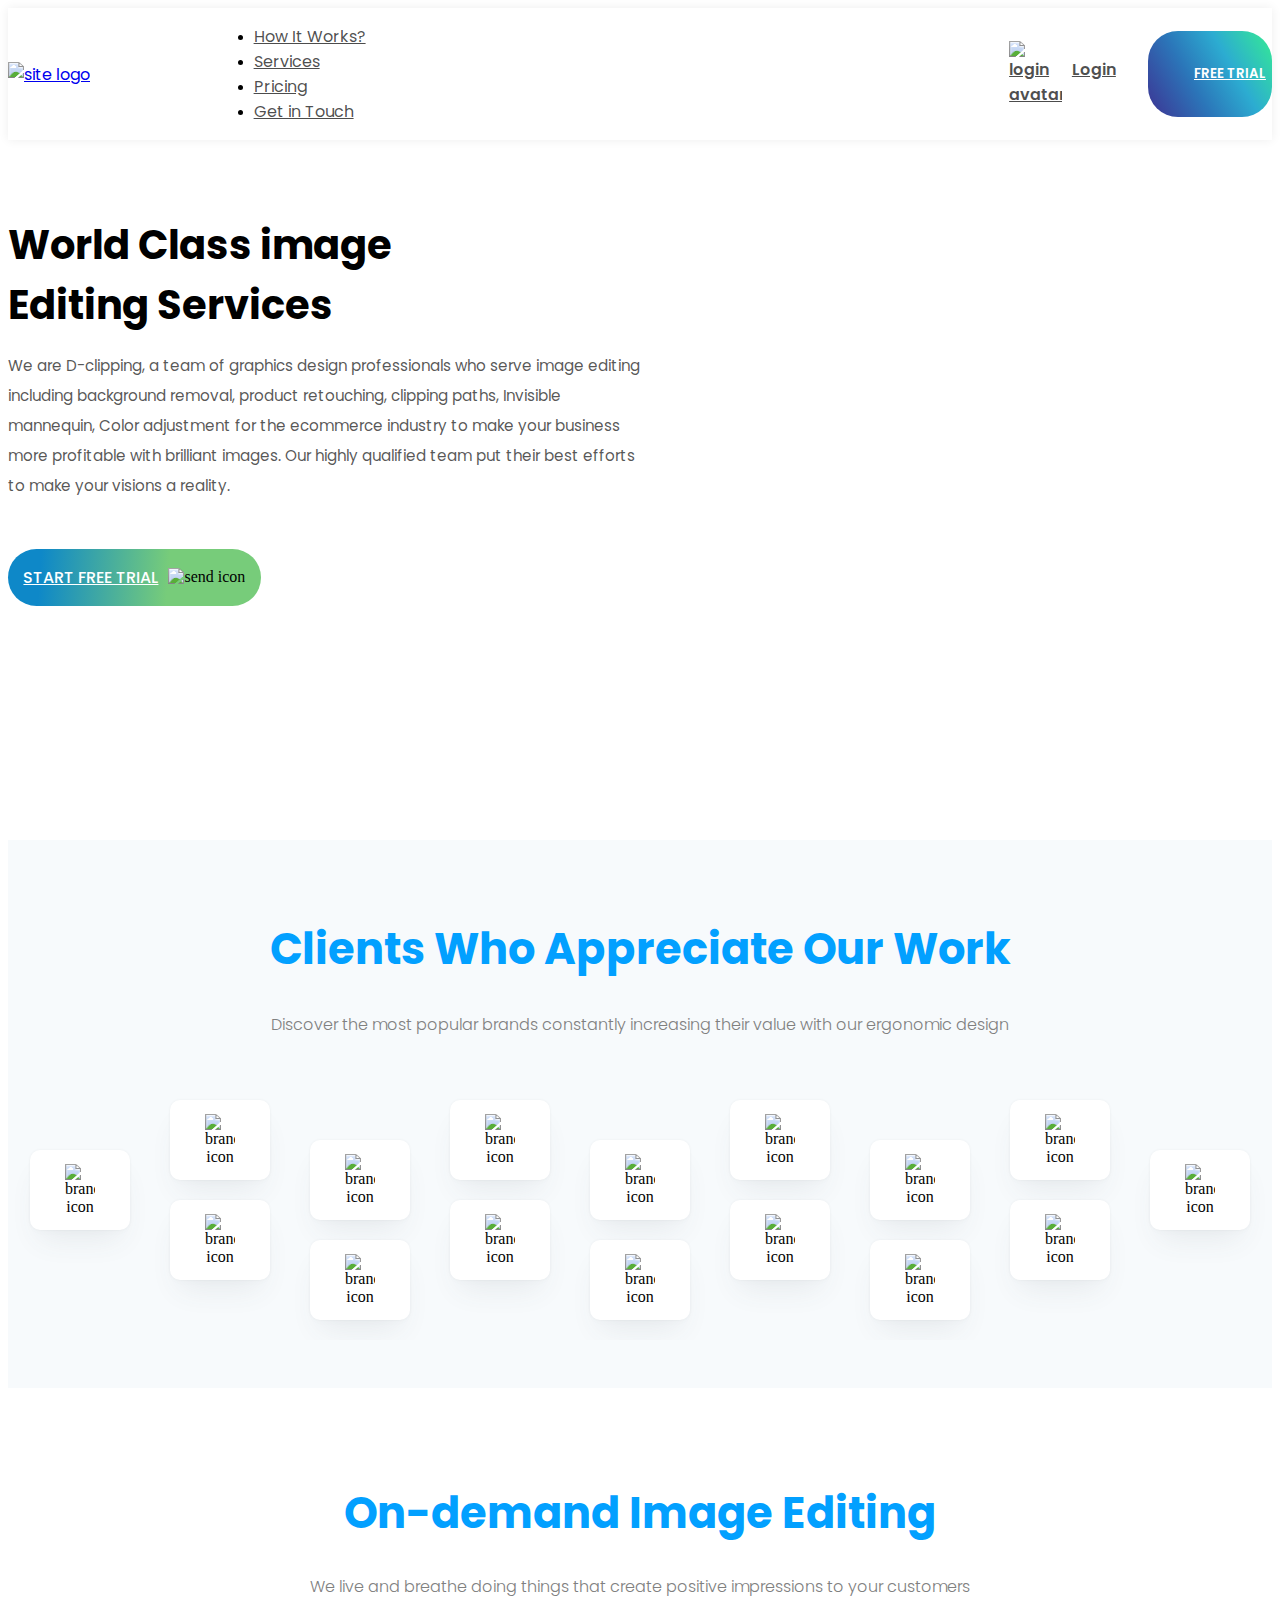
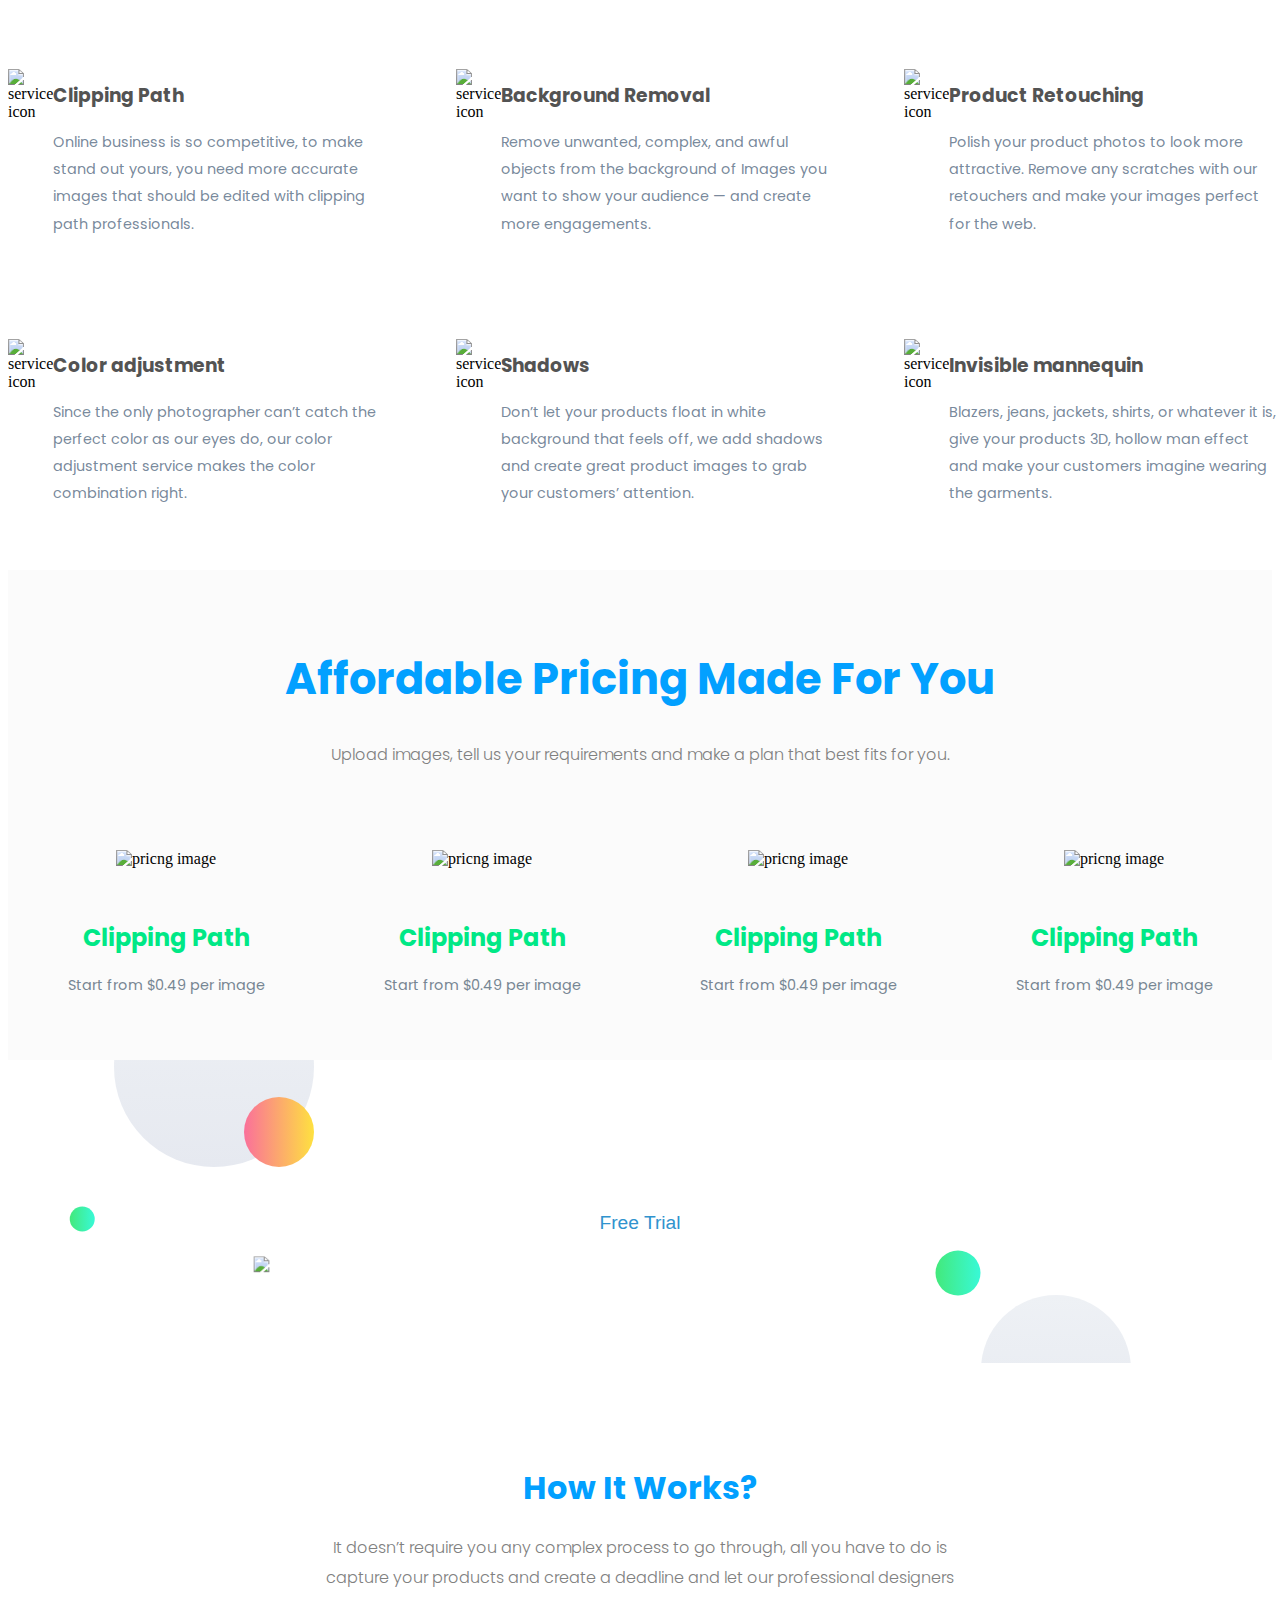
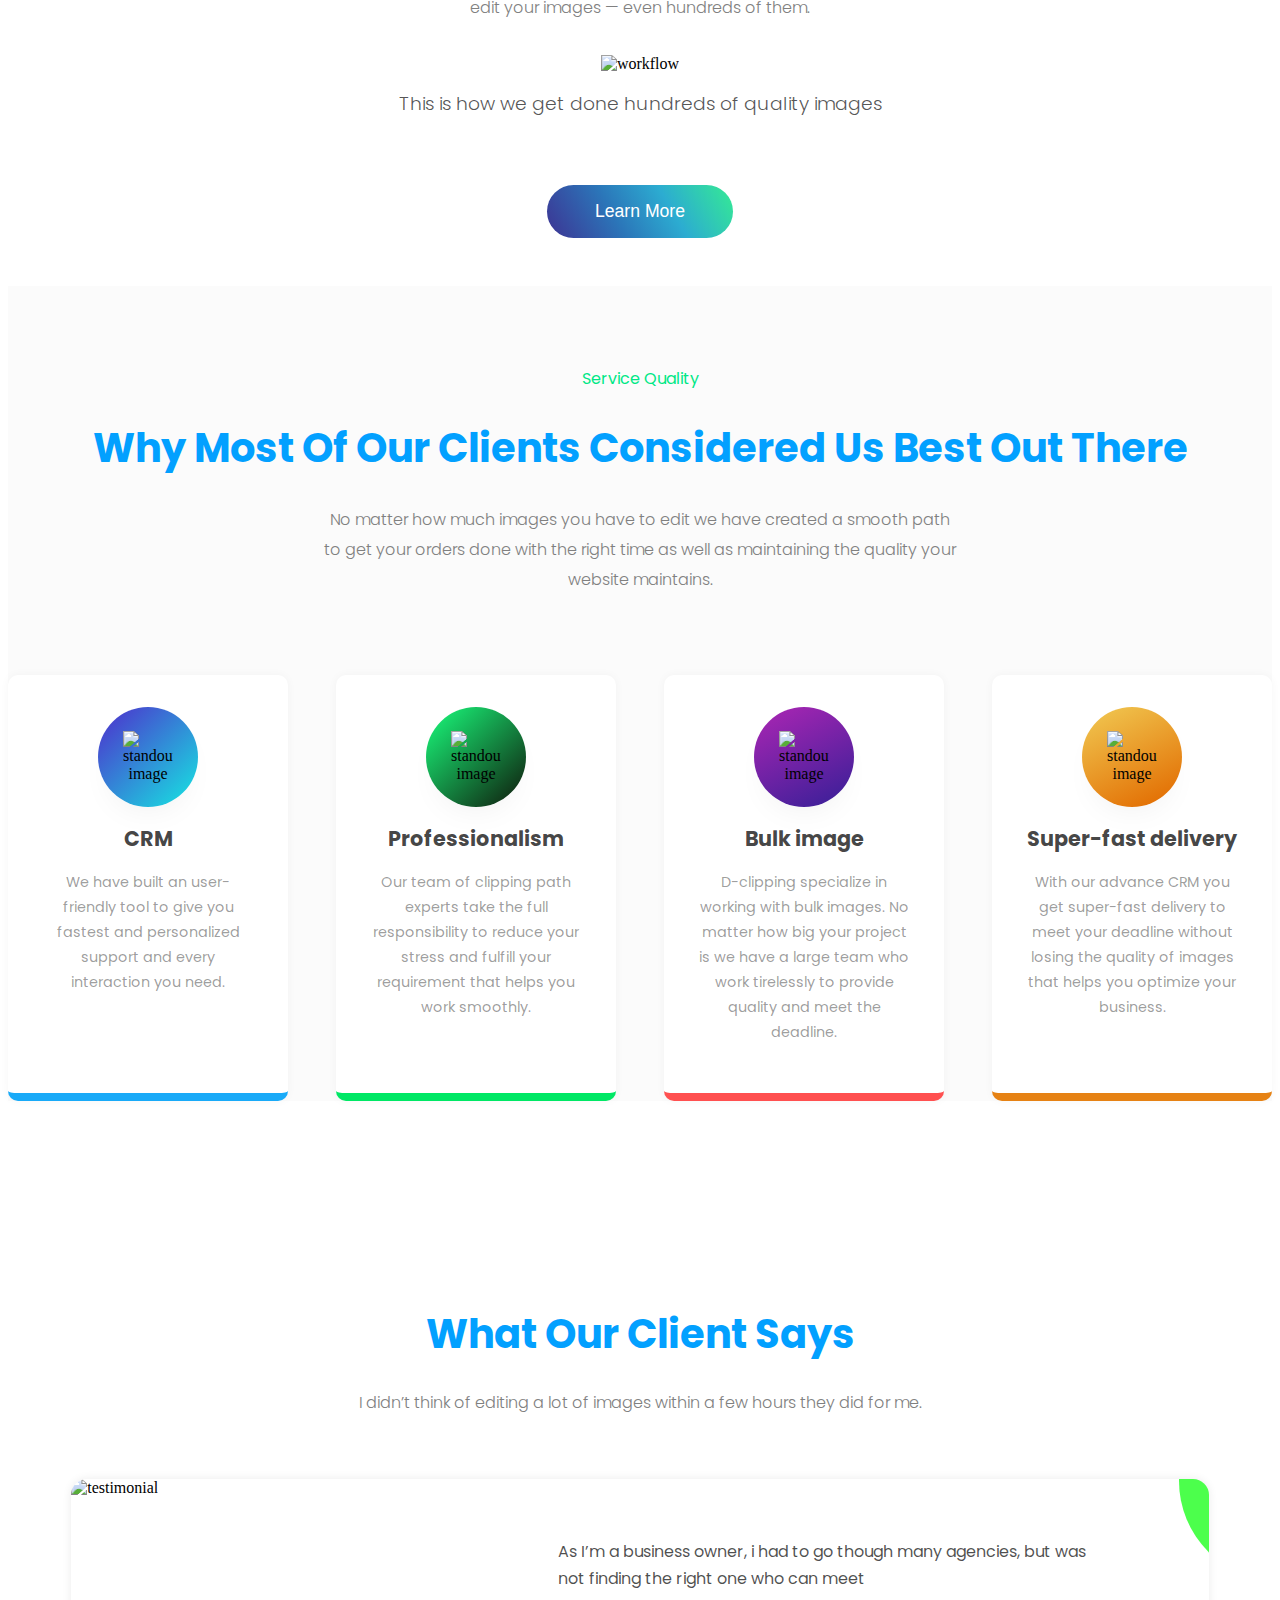
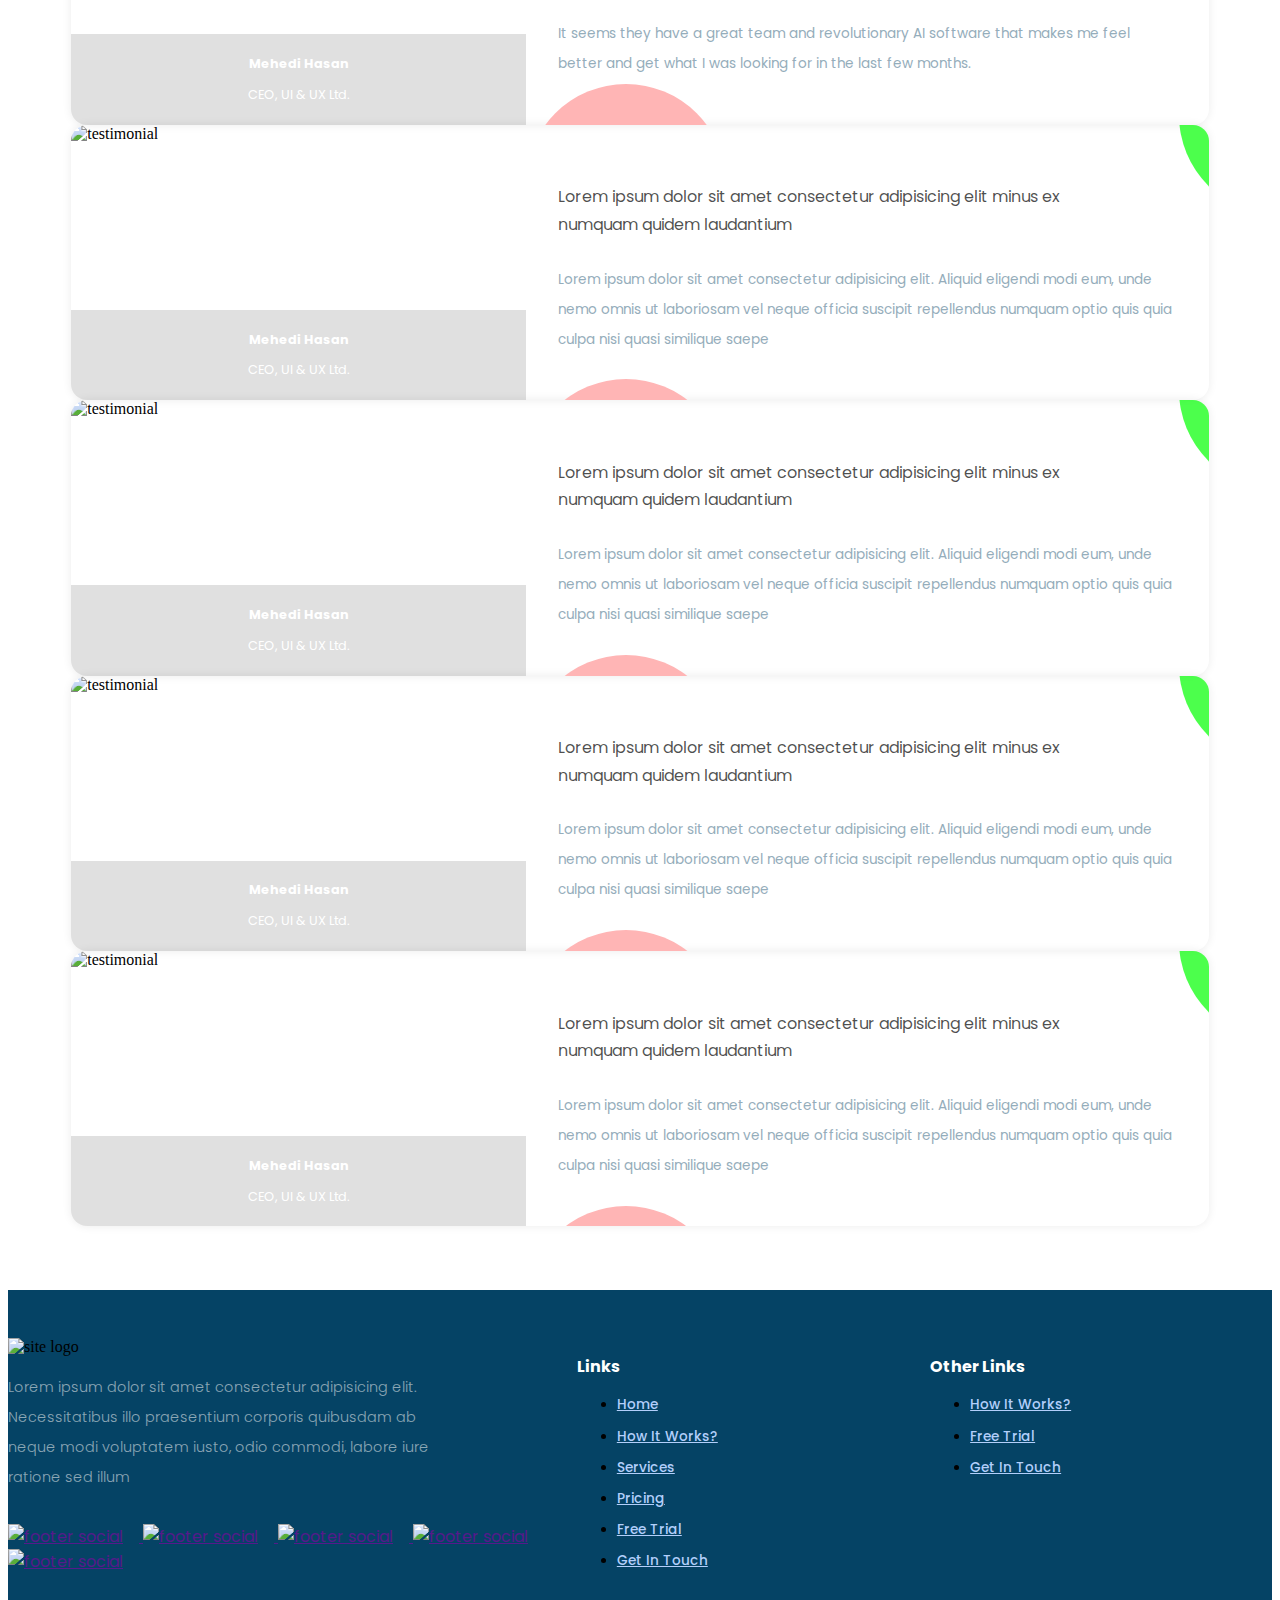
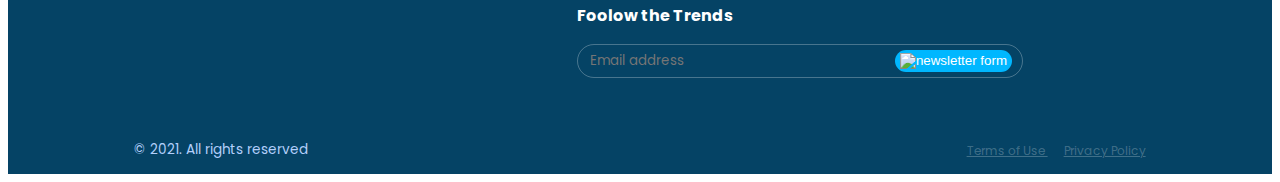
==== commit 1e0aa901: "changes in styles" ====
--- a/index.html
+++ b/index.html
@@ -138,7 +138,6 @@
     <section class="brands">
         <div class="container">
             <div class="brands__header section__header">
-                <p>Happy Customers</p>
                 <h1>Clients Who Appreciate Our Work </h1>
                 <p>Discover the most popular brands constantly increasing their value with our ergonomic design</p>
             </div>
@@ -218,8 +217,7 @@
     <section class="services">
         <div class="container">
             <div class="services__header section__header">
-                <p>Services</p>
-                <h1>On-demand Image Editing. Better Customer Experience</h1>
+                <h1>On-demand Image Editing</h1>
                 <p>We live and breathe doing things that create positive impressions to your customers</p>
             </div>
 
@@ -229,8 +227,8 @@
                         <img src="./assets/images/homePageImages/serviceSection/airplay.svg" alt="service icon">
                     </div>
                     <div class="context">
-                        <h3>Background Removal</h3>
-                        <p>Remove unwanted, complex, and awful objects from the background of Images you want to show your audience — and create more engagements.</p>
+                        <h3>Clipping Path</h3>
+                        <p>Online business is so competitive, to make stand out yours, you need more accurate images that should be edited with clipping path professionals.</p>
                     </div>
                 </div>
                 <div class="services__bodyService">
@@ -238,8 +236,8 @@
                         <img src="./assets/images/homePageImages/serviceSection/airplay.svg" alt="service icon">
                     </div>
                     <div class="context">
-                        <h3>Product Retouching</h3>
-                        <p>Polish your product photos to look more attractive. Remove any scratches with our retouchers and make your images perfect for the web.</p>
+                        <h3>Background Removal</h3>
+                        <p>Remove unwanted, complex, and awful objects from the background of Images you want to show your audience — and create more engagements.</p>
                     </div>
                 </div>
                 <div class="services__bodyService">
@@ -247,8 +245,8 @@
                         <img src="./assets/images/homePageImages/serviceSection/airplay.svg" alt="service icon">
                     </div>
                     <div class="context">
-                        <h3>Clipping Path</h3>
-                        <p>Online business is so competitive, to make stand out yours, you need more accurate images that should be edited with clipping path professionals.</p>
+                        <h3>Product Retouching</h3>
+                        <p>Polish your product photos to look more attractive. Remove any scratches with our retouchers and make your images perfect for the web.</p>
                     </div>
                 </div>
                 <div class="services__bodyService">
@@ -256,8 +254,8 @@
                         <img src="./assets/images/homePageImages/serviceSection/airplay.svg" alt="service icon">
                     </div>
                     <div class="context">
-                        <h3>Shadows</h3>
-                        <p>Don’t let your products float in white background that feels off, we add shadows and create great product images to grab your customers’ attention. </p>
+                        <h3>Color adjustment</h3>
+                        <p>Since the only photographer can’t catch the perfect color as our eyes do, our color adjustment service makes the color combination right. </p>
                     </div>
                 </div>
                 <div class="services__bodyService">
@@ -265,8 +263,8 @@
                         <img src="./assets/images/homePageImages/serviceSection/airplay.svg" alt="service icon">
                     </div>
                     <div class="context">
-                        <h3>Invisible mannequin</h3>
-                        <p>Blazers, jeans, jackets, shirts, or whatever it is, give your products 3D, hollow man effect and make your customers imagine wearing the garments. </p>
+                        <h3>Shadows</h3>
+                        <p>Don’t let your products float in white background that feels off, we add shadows and create great product images to grab your customers’ attention. </p>
                     </div>
                 </div>
                 <div class="services__bodyService">
@@ -274,8 +272,8 @@
                         <img src="./assets/images/homePageImages/serviceSection/airplay.svg" alt="service icon">
                     </div>
                     <div class="context">
-                        <h3>Color adjustment</h3>
-                        <p>Since the only photographer can’t catch the perfect color as our eyes do, our color adjustment service makes the color combination right. </p>
+                        <h3>Invisible mannequin</h3>
+                        <p>Blazers, jeans, jackets, shirts, or whatever it is, give your products 3D, hollow man effect and make your customers imagine wearing the garments. </p>
                     </div>
                 </div>
             </div>
@@ -290,7 +288,6 @@
     <section class="pricing">
         <div class="container">
             <div class="pricing__header section__header">
-                <p>Pricing</p>
                 <h1>Affordable Pricing Made For You</h1>
                 <p>Upload images, tell us your requirements and make a plan that best fits for you.</p>
             </div>
@@ -352,7 +349,6 @@
     <section class="workflow">
         <div class="container">
             <div class="workflow__header section__header">
-                <p>Workflow</p>
                 <h1>How It Works?</h1>
                 <p>It doesn’t require you any complex process to go through, all you have to do is capture your products and create a deadline and let our professional designers edit your images — even hundreds of them.</p>
             </div>
@@ -420,7 +416,6 @@
     <section class="testimonial">
         <div class="container">
             <div class="testimonial__header section__header">
-                <p>Testimonial</p>
                 <h1>What Our Client Says</h1>
                 <p>I didn’t think of editing a lot of images within a few hours they did for me.</p>
             </div>
@@ -525,27 +520,6 @@
 
             </div>
 
-
-            <!-- <div class="testimonial__body">
-                <div class="testimonial__bodyTestimonial">
-                    <img src="./assets/images/homePageImages/testimonial/testimonial.jpg" class="img_fluid testimonial__image" alt="testimonila image">
-                    <h1>Mohammad Ali</h1>
-                    <p class="mb_1">Sydney, Autralia</p>
-
-                    <div class="testimonial__bodyTestimonialReviews mb_2">
-                        <img src="./assets/images/homePageImages/testimonial/star.svg" alt="star">
-                        <img src="./assets/images/homePageImages/testimonial/star.svg" alt="star">
-                        <img src="./assets/images/homePageImages/testimonial/star.svg" alt="star">
-                        <img src="./assets/images/homePageImages/testimonial/star.svg" alt="star">
-                        <img src="./assets/images/homePageImages/testimonial/star.svg" alt="star">
-                    </div>
-
-                    <p class="testimonial__bodyTestimonialContext">Lorem ipsum dolor sit, amet consectetur adipisicing elit. Ad in placeat, itaque ipsum incidunt odit beatae voluptates excepturi accusantium, minus quidem error atque repellat voluptatem vitae magni dolorum! Illo eum dolores quam iusto officiis quis!</p>
-
-                </div>
-                <img src="./assets/images/homePageImages/testimonial/arrow-left.svg" alt="arrow" class="arrow_left">
-                <img src="./assets/images/homePageImages/testimonial/arrow-right.svg" alt="arrow" class="arrow_right">
-            </div> -->
         </div>
     </section>
 
--- a/assets/css/style.css
+++ b/assets/css/style.css
@@ -53,8 +53,8 @@
 }
 
 .section__header h1 {
-  font-size: 2.7rem;
-  color: dodgerblue !important;
+	font-size: 2.7rem;
+	color: #02a0ff !important;
 }
 .section__header p:first-child {
   color: #00e886 !important;
@@ -273,10 +273,10 @@
 /* brands section starts from here */
 
 .brands {
-	background: #f7fafc;
-	text-align: center;
-	padding-top: 3rem;
-	padding-bottom: 3rem;
+  background: #f7fafc;
+  text-align: center;
+  padding-top: 3rem;
+  padding-bottom: 3rem;
 }
 
 .brands__header p:first-child {
@@ -302,21 +302,22 @@
 }
 
 .brands__iconsIcon {
-	/* padding: 30px 0px; */
-	background: white;
-	margin: 20px;
-	border-radius: 10px;
-	box-shadow: 0 0 3px 0 rgba(0,0,0,.05),0 3px 10px 0 rgba(0,0,0,.01),0 18px 30px -10px rgba(75,82,94,.099);
-	height: 80px;
-	width: 100px;
-	display: flex;
-	justify-content: center;
-	align-items: center;
-	transition: all .5s;
-	cursor: pointer;
+  /* padding: 30px 0px; */
+  background: white;
+  margin: 20px;
+  border-radius: 10px;
+  box-shadow: 0 0 3px 0 rgba(0, 0, 0, 0.05), 0 3px 10px 0 rgba(0, 0, 0, 0.01),
+    0 18px 30px -10px rgba(75, 82, 94, 0.099);
+  height: 80px;
+  width: 100px;
+  display: flex;
+  justify-content: center;
+  align-items: center;
+  transition: all 0.5s;
+  cursor: pointer;
 }
 .brands__iconsIcon:hover {
-	box-shadow: 0 10px 10px 0 #87ceeb7a;
+  box-shadow: 0 10px 10px 0 #87ceeb7a;
 }
 .brands__iconsIcon img {
   width: 30%;
@@ -348,15 +349,15 @@
 }
 
 .services__body {
-	display: grid;
-	grid-template-columns: repeat(3, 1fr);
-	grid-gap: 5rem;
-	padding: 2rem 0 3rem 0;
+  display: grid;
+  grid-template-columns: repeat(3, 1fr);
+  grid-gap: 5rem;
+  padding: 2rem 0 3rem 0;
 }
 .services__bodyService {
-	display: grid;
-	grid-template-columns: 10% 90%;
-	grid-gap: .5rem;
+  display: grid;
+  grid-template-columns: 10% 90%;
+  grid-gap: 0.5rem;
 }
 .services__bodyService .icon {
   margin-top: 0.4rem;
@@ -368,8 +369,8 @@
 .services__bodyService .context p {
 	font-size: 0.9rem;
 	line-height: 1.7rem;
-	font-weight: 300;
-	color: #75929ecc;
+	font-weight: 400;
+	color: #556a82cc;
 }
 
 /* service section ends here */
@@ -410,9 +411,10 @@
   margin-bottom: 2rem;
 }
 .pricing__bodyPricing p {
-  font-weight: 300;
-  font-size: 0.9rem;
-  margin-bottom: 1rem;
+	font-weight: 400;
+	font-size: 0.9rem;
+	margin-bottom: 1rem;
+	color: #778693;
 }
 .pricing__bodyPricing img:last-child {
   background: #00b7ff;
@@ -569,9 +571,9 @@
 }
 
 .workflow__body {
-	text-align: center;
-	margin-bottom: 3rem;
-	margin-top: 2rem;
+  text-align: center;
+  margin-bottom: 3rem;
+  margin-top: 2rem;
 }
 
 .workflow__body h3 {
@@ -661,8 +663,8 @@
 }
 
 .standout__bodyExplanation h1 {
-	font-size: 1.3rem;
-	color: #000000bd;
+  font-size: 1.3rem;
+  color: #000000bd;
 }
 
 .standout__bodyExplanation > div {
@@ -755,11 +757,11 @@
 }
 
 .clientTestimonial__right p {
-  font-weight: 300;
-  font-size: 0.85rem;
-  line-height: 30px;
-  color: gray;
-  margin-top: 1rem;
+	font-weight: 400;
+	font-size: 0.85rem;
+	line-height: 30px;
+	color: #95adbb;
+	margin-top: 1rem;
 }
 
 .clientTestimonial__right i {
@@ -849,7 +851,6 @@
   background: #054365;
   padding: 3rem 0;
   position: relative;
-  
 }
 footer .container {
   display: grid;
@@ -964,28 +965,41 @@
 }
 
 .affordAblePricing__left h1 {
-	font-size: 2rem;
-	color: #000000d9;
+  font-size: 2rem;
+  color: #000000d9;
 }
 
 .affordAblePricing__left p {
-	color: #000000d9;
-}
-
-.affordAblePricing .affordAblePricing__left .affordAblePricing__leftButtons button {
-	background: -webkit-linear-gradient( -22deg, rgb(13, 135, 201) 0%, rgb(119, 204, 122) 100% );
-	font-weight: bold;
-	padding: .5rem 1.5rem;
-	font-family: 'Poppins', sans-serif;
-}
-
-.affordAblePricing .affordAblePricing__left .affordAblePricing__leftButtons button:last-child {
+  color: #000000d9;
+}
+
+.affordAblePricing
+  .affordAblePricing__left
+  .affordAblePricing__leftButtons
+  button {
+  background: -webkit-linear-gradient(
+    -22deg,
+    rgb(13, 135, 201) 0%,
+    rgb(119, 204, 122) 100%
+  );
+  font-weight: bold;
+  padding: 0.5rem 1.5rem;
+  font-family: "Poppins", sans-serif;
+}
+
+.affordAblePricing
+  .affordAblePricing__left
+  .affordAblePricing__leftButtons
+  button:last-child {
   background: white !important;
   border: 1px solid dodgerblue;
   color: dodgerblue;
 }
 
-.affordAblePricing .affordAblePricing__left .affordAblePricing__leftButtons button:last-child:hover {
+.affordAblePricing
+  .affordAblePricing__left
+  .affordAblePricing__leftButtons
+  button:last-child:hover {
   transform: scale(1);
   -webkit-transform: scale(1);
   -moz-transform: scale(1);
@@ -1057,6 +1071,8 @@
 
 .workShowCaseBody__top h1, .workShowCaseBody__bottom h1 {
 	color: #000000b0;
+	font-weight: 600;
+	font-size: 1.4rem;
 }
 
 .workShowCaseBody__top div:nth-child(4),
@@ -1157,7 +1173,7 @@
   width: 55%;
 }
 .workFlowContact__left h1 {
-	color: #26f17f;
+  color: #26f17f;
 }
 .pricingshowcase__bodyLeft ul li {
   display: flex;
@@ -1184,7 +1200,7 @@
   border-radius: 30px;
   border: 1px solid #d1d1d154;
   outline: none;
-  font-size: .8rem;
+  font-size: 0.8rem;
 }
 
 .workFlowContact__right button {
@@ -1258,7 +1274,6 @@
   padding: 2rem 3rem;
   box-shadow: 0 0 20px 0 #0000000f;
 }
-
 
 .workFlowContact__right form textarea {
   border-radius: 15px;
@@ -1286,6 +1301,10 @@
   font-size: 1rem;
 }
 
+.pricingshowcase__bodyRight form textarea {
+  border-radius: 10px;
+}
+
 .pricingshowcase__bodyRight button {
   background-image: linear-gradient(
     60deg,
@@ -1332,14 +1351,27 @@
   font-size: 2.5rem;
 }
 .servicePortfolio .container .col {
-	flex-basis: 30%;
-	overflow: hidden;
-	margin-bottom: 3rem;
-	border-radius: 10px;
+  flex-basis: 30%;
+  overflow: hidden;
+  margin-bottom: 3rem;
+  border-radius: 10px;
 }
 
 .pricingWorkShowCaseBody div:first-child p {
-  margin-top: 3.5rem;
+	margin-top: 3.5rem;
+	color: #e6e6e6;
+}
+.pricingWorkShowCaseBody div p {
+	color: #e6e6e6;
+}
+
+.image-uploader .upload-text i {
+	color: #00abff;
+}
+
+.image-uploader .upload-text span {
+	display: block;
+	color: gray;
 }
 
 .pricingWorkShowCaseBody div:nth-child(2) p {
@@ -1360,8 +1392,9 @@
   text-align: center;
 }
 .pricingWorkShowCaseBody h1 {
-  margin: 1rem 0;
-  font-size: 1.5rem;
+	margin: 1rem 0;
+	font-size: 1.5rem;
+	font-weight: 600;
 }
 
 /* pricng work showcase ends here */
@@ -1374,17 +1407,17 @@
 }
 
 .paymentAccept h1 {
-  font-size: 2.5rem;
+	font-size: 2.5rem;
+	color: #000000c7;
 }
 
 .paymentAccept .subheading {
-  width: 50%;
-  margin: 0 auto;
-  font-weight: 300;
-  line-height: 30px;
-  color: #000000b5;
-}
-
+	width: 50%;
+	margin: 0 auto;
+	font-weight: 300;
+	line-height: 30px;
+	color: #00000038;
+}
 /* payment section ends here */
 
 /* pricng page style ends here */
@@ -1413,16 +1446,17 @@
   color: white;
 }
 .serviceTab .container h1 {
-	font-size: 2.5rem;
+  font-size: 2.5rem;
 }
 .serviceTab .container p {
-	font-size: 0.9rem;
-	width: 50%;
-	margin: auto;
+  font-size: 0.9rem;
+  width: 50%;
+  margin: auto;
 }
 
 .serviceBottom {
   padding: 4rem 0;
+  padding-top: 0;
 }
 
 .serviceservices__filterHeader {
@@ -1431,13 +1465,13 @@
   margin-top: 3rem;
 }
 .serviceservices__filterHeader ul li {
-	display: inline-block;
-	font-family: 'Poppins', san-serif;
-	background: #ebf3f7;
-	color: #000000c4;
-	padding: .5rem 1rem;
-	border-radius: 30px;
-	margin: 0 .5rem;
+  display: inline-block;
+  font-family: "Poppins", san-serif;
+  background: #ebf3f7;
+  color: #000000c4;
+  padding: 0.5rem 1rem;
+  border-radius: 30px;
+  margin: 0.5rem;
   cursor: pointer;
 }
 
@@ -1491,10 +1525,10 @@
 }
 
 .serviceBottom__service p {
-	font-weight: 300;
-	line-height: 2rem;
-	color: #a2bbc5;
-	font-size: .95rem;
+  font-weight: 300;
+  line-height: 2rem;
+  color: #a2bbc5;
+  font-size: 0.95rem;
 }
 
 .serviceBottom__service ul {
@@ -1512,9 +1546,8 @@
   margin-right: 1rem;
 }
 .serviceBottom__service ul li span {
-	color: #88a7b3;
-}
-
+  color: #88a7b3;
+}
 
 .portfolioContainer {
   padding: 4rem 0;
@@ -1606,8 +1639,7 @@
 }
 
 .servicePortfolio .container .card-back {
-  background-image:
-    url("../images/servicePage/christopher-gower-m_HRfLhgABo-unsplash.jpg");
+  background-image: url("../images/servicePage/christopher-gower-m_HRfLhgABo-unsplash.jpg");
   background-position: center;
   background-size: cover;
   transform: rotateX(180deg);
@@ -1630,7 +1662,6 @@
   background-repeat: no-repeat;
   background-size: cover;
   padding: 4rem 0;
-  text-align: center;
   color: white;
   position: relative;
   overflow: hidden;
@@ -1641,6 +1672,7 @@
 }
 .serviceCalltoaction h1 {
   font-size: 2rem;
+  text-align: center;
 }
 .serviceCalltoaction button {
   border: none;
@@ -1802,6 +1834,11 @@
   border-radius: 30px;
   border: none;
   background: #f9f9fb;
+  font-size: .9rem;
+}
+
+.contactus__right form textarea {
+  border-radius: 10px;
 }
 
 .contactus .contactus__right {
@@ -1821,10 +1858,10 @@
   margin-right: 0.7rem;
 }
 .contact__social img {
-	margin-right: 2rem;
-	background: white;
-	padding: .5rem;
-	border-radius: 5px;
+  margin-right: 2rem;
+  background: white;
+  padding: 0.5rem;
+  border-radius: 5px;
 }
 .contact__social {
   margin-top: 3rem;
@@ -1848,8 +1885,8 @@
     grid-template-columns: 15% 55% 30%;
   }
   .workShowCaseBody__top div h1 {
-	font-size: 1.5rem;
-}
+    font-size: 1.5rem;
+  }
 }
 
 /* for screen size 1600px */
@@ -1877,6 +1914,24 @@
 
   .workFlowContact .container {
     width: 65%;
+  }
+  .header__bottom .container {
+    grid-template-columns: 1fr;
+    grid-gap: 5rem;
+  }
+  .header__bottomLeft {
+    padding-top: 3rem;
+  }
+  .header__bottomLeft .header__bottomGetStartged {
+    width: 20%;
+  }
+  .header__bottomLeft p {
+    width: 50%;
+  }
+  .header__bottomLeft h1 {
+    font-size: 2.5rem;
+    width: 40%;
+    margin-bottom: 1rem;
   }
 }
 
@@ -1904,7 +1959,7 @@
     padding: 0.5rem 1rem;
   }
   .serviceBottom__service {
-    grid-template-columns: .6fr .4fr;
+    grid-template-columns: 0.6fr 0.4fr;
   }
 }
 
@@ -1974,6 +2029,10 @@
   .clientTestimonial__right .first {
     bottom: -65%;
   }
+  .affordAblePricing {
+    padding: 0;
+    padding-bottom: 4rem;
+  }
 }
 
 /* for screen size 1250px */
@@ -2009,6 +2068,17 @@
   }
   .serviceTab .container p {
     width: 70%;
+  }
+  .header__bottomLeft .header__bottomGetStartged {
+    width: 30%;
+  }
+  .header__bottomLeft p {
+    width: 70%;
+  }
+  .header__bottomLeft h1 {
+    font-size: 2.5rem;
+    width: 70%;
+    margin-bottom: 1rem;
   }
 }
 
@@ -2139,6 +2209,26 @@
   .serviceBottom__service h1 {
     font-size: 1.5rem;
   }
+  
+  .affordAblePricing__left {
+    margin-top: 0rem;
+  }
+  .affordAblePricing {
+    padding: 3rem 0;
+    padding-top: 0;
+  }
+  .workflow {
+    padding-top: 1rem;
+  }
+  .workShowCase__header {
+    padding: 3rem 0;
+  }
+  .workShowCase {
+    padding-bottom: 2rem;
+  }
+  .services__body {
+    grid-gap: 2rem;
+  }
 }
 
 /* for screen size 950px */
@@ -2166,7 +2256,13 @@
   }
 
   .workShowCaseBody__top div h1 {
-    font-size: 1.5rem;
+    font-size: 1.2rem;
+  }
+  .workShowCaseBody div p {
+    font-size: 0.85rem;
+  }
+  .workShowCaseBody div img {
+    width: 20%;
   }
 
   .whyClientsLikeUs {
@@ -2185,9 +2281,35 @@
     font-size: 0.8rem;
   }
   .workflowCallToAction h1 {
-	font-size: 2rem;
-}
-
+    font-size: 2rem;
+  }
+
+  .workflowCallToAction h1 {
+    font-size: 1.5rem !important;
+    width: 50%;
+    margin-bottom: 1rem;
+  }
+  .workwithus .container h1 {
+    font-size: 1.7rem;
+  }
+
+  .workShowCase__header h1 {
+    font-size: 1.5rem;
+  }
+
+  .workShowCase__header p {
+    width: 100%;
+  }
+  .workflow__body h3 {
+    font-size: .9rem;
+  }
+  .workflow__body h3 {
+    font-size: .9rem;
+  }
+  .affordAblePricing__left p {
+    color: #00000047;
+    font-size: .9rem;
+  }
 
 }
 
@@ -2208,7 +2330,7 @@
 
   .workflow__header p:last-child {
     width: 100% !important;
-    font-size: .85rem;
+    font-size: 0.85rem;
   }
 
   .workflow__body div img {
@@ -2234,23 +2356,23 @@
     grid-gap: 3rem;
   }
   .workflowCallToAction h1 {
-	font-size: 1.5rem;
-	width: 60%;
-	margin-bottom: 1rem;
-}
+    font-size: 1.5rem;
+    width: 60%;
+    margin-bottom: 1rem;
+  }
 
   .serviceTab .container h1 {
     font-size: 1.5rem !important;
   }
   .serviceTab .container p {
-    font-size: .9rem;
+    font-size: 0.9rem;
   }
   .ui-tabs .ui-tabs-nav .ui-tabs-anchor {
-    padding: .5em;
-    font-size: .8rem;
+    padding: 0.5em;
+    font-size: 0.8rem;
   }
   .ui-tabs .ui-tabs-nav li {
-    margin: 0.4rem .2rem !important;
+    margin: 0.4rem 0.2rem !important;
   }
   .serviceCalltoaction__features div:first-child ul li:last-child {
     margin-bottom: 0;
@@ -2260,9 +2382,19 @@
   }
   .footer__columnOne p {
     width: 85%;
-    font-size: .85rem;
-  }
-
+    font-size: 0.85rem;
+  }
+  .header__bottomLeft .header__bottomGetStartged {
+    width: 100%;
+  }
+  .header__bottomLeft p {
+    width: 80%;
+  }
+  .header__bottomLeft h1 {
+    font-size: 2.5rem;
+    width: 80%;
+    margin-bottom: 1rem;
+  }
 }
 
 /* for screen size 750px */
@@ -2297,10 +2429,6 @@
     font-size: 1rem;
     font-weight: 500;
   }
-
-  .workShowCase__header p {
-    width: 75%;
-  }
   .section__header h1 {
     font-size: 1.7rem;
   }
@@ -2316,7 +2444,6 @@
   .pricing__bodyPricing h2 {
     font-size: 1.1rem;
     font-weight: 600;
-
   }
 
   .pricing__bodyPricing {
@@ -2333,6 +2460,7 @@
   }
   .pricing {
     padding: 2rem 0;
+    padding-bottom: 0;
   }
   .calltoaction h1 {
     font-size: 1.5rem;
@@ -2367,15 +2495,20 @@
   }
   .serviceTab .container p {
     width: 100%;
-    font-size: .8rem;
+    font-size: 0.8rem;
+  }
+  .serviceservices__filterHeader ul li {
+    padding: 0.35rem 0.5rem;
+    margin: 0.3rem;
+    font-size: 0.8rem;
   }
 }
 /* for screen size 600px */
 @media screen and (max-width: 600px) {
-	.workflowCallToAction h1 {
-		font-size: 1.5rem;
-		width: 90%;
-	}
+  .workflowCallToAction h1 {
+    font-size: 1.5rem;
+    width: 90%;
+  }
 
   .contactus .pricingContainer {
     padding: 3rem 2.5rem;
@@ -2389,15 +2522,16 @@
     .affordAblePricing__left
     .affordAblePricing__leftButtons
     button {
-    font-size: .85rem;
-	margin: 0;
+    font-size: 0.85rem;
+    margin: 0;
   }
 
   .clientTestimonial__right h5 {
     font-size: 0.85rem;
   }
   .clientTestimonial__right p {
-    font-size: 0.75rem;
+    font-size: 0.8rem;
+    color: #000000b0;
   }
   .clientTestimonial__right .second {
     right: -50%;
@@ -2414,14 +2548,14 @@
     overflow-x: hidden;
   }
   .serviceBottom__service p {
-    font-size: .85rem;
+    font-size: 0.85rem;
   }
   .serviceBottom__service ul li span {
     color: #88a7b3;
-    font-size: .85rem;
+    font-size: 0.85rem;
   }
   .serviceCalltoaction__features div ul li p {
-    font-size: .9rem;
+    font-size: 0.9rem;
   }
   .workflowCallToAction button {
     padding: 1rem 2rem;
@@ -2436,14 +2570,14 @@
     font-size: 1.5rem;
   }
   .portfolioContainer p:last-child {
-    font-size: .85rem;
+    font-size: 0.85rem;
   }
   .workFlowContact__left h1 {
     font-size: 1.3rem;
   }
   .workFlowContact__left ul li span {
-    font-size: .9rem;
-    margin-left: .5rem;
+    font-size: 0.9rem;
+    margin-left: 0.5rem;
   }
   .workFlowContact__right {
     padding: 1rem 1.5rem;
@@ -2458,20 +2592,20 @@
     font-size: 1.5rem;
   }
   .serviceTab .container p {
-    font-size: .85rem;
+    font-size: 0.85rem;
   }
   .contactus__left h1 {
     font-size: 2rem;
   }
   .contactus__left .subheading {
-    font-size: .83rem;
+    font-size: 0.83rem;
     font-weight: 200;
   }
   .contactus__left p {
-    font-size: .9rem;
+    font-size: 0.9rem;
   }
   .contact__social img {
-    margin-right: .85rem;
+    margin-right: 0.85rem;
     width: 30px;
   }
   .contactus .contactus__right {
@@ -2480,12 +2614,13 @@
   .contactus .pricingContainer {
     padding: 2rem 1.5rem;
   }
-  .contactus__right form input, .contactus__right form textarea {
-    font-size: .8rem;
+  .contactus__right form input,
+  .contactus__right form textarea {
+    font-size: 0.8rem;
   }
   .btn {
     padding: 5px 15px;
-    font-size: .9rem;
+    font-size: 0.9rem;
   }
   .mobilemenu__header img:first-child {
     width: 130px;
@@ -2500,46 +2635,48 @@
     font-size: 1.5rem;
   }
   .pricingshowcase__header p:last-child {
-    font-size: .85rem;
+    font-size: 0.85rem;
     width: 100%;
   }
   .pricingshowcase__bodyLeft ul li span {
-    font-size: .9rem;
+    font-size: 0.9rem;
     color: gray;
   }
   .pricingshowcase__bodyRight {
     padding: 1rem 1rem;
   }
-  .pricingshowcase__bodyRight form input, .pricingshowcase__bodyRight form textarea {
-    font-size: .8rem;
+  .pricingshowcase__bodyRight form input,
+  .pricingshowcase__bodyRight form textarea {
+    font-size: 0.8rem;
   }
   .pricingWorkShowCase__header h1 {
     font-size: 1.5rem;
   }
   .pricingWorkShowCase__header p:last-child {
     width: 100%;
-    font-size: .85rem;
+    font-size: 0.85rem;
   }
   .pricingWorkShowCaseBody {
     grid-template-columns: 1fr;
   }
-  .pricingWorkShowCaseBody div:first-child p, .pricingWorkShowCaseBody div:nth-child(2) p {
+  .pricingWorkShowCaseBody div:first-child p,
+  .pricingWorkShowCaseBody div:nth-child(2) p {
     margin-top: 0rem;
     color: whitesmoke;
-    font-size: .85rem !important;
+    font-size: 0.85rem !important;
   }
   .pricingWorkShowCaseBody h1 {
     font-size: 1.1rem;
   }
   .pricingWorkShowCaseBody p {
-    font-size: .85rem;
+    font-size: 0.85rem;
   }
   .paymentAccept h1 {
     font-size: 1.2rem;
   }
   .paymentAccept .subheading {
     color: gray;
-    font-size: .85rem;
+    font-size: 0.85rem;
   }
   .paymentAccept img {
     width: 80%;
@@ -2548,8 +2685,26 @@
     font-size: 1.15rem !important;
   }
   .serviceTab .container p {
-    font-size: .8rem;
-    margin-top: .5rem;
+    font-size: 0.8rem;
+    margin-top: 0.5rem;
+  }
+
+  h1 {
+    font-size: 1.15rem !important;
+  }
+
+  h2 {
+    font-size: 1rem !important;
+  }
+  .services {
+    padding-top: 1rem;
+  }
+  .services__body {
+    grid-gap: 2rem;
+    padding-bottom: 2rem;
+  }
+  .clientTestimonial__right h5 {
+    width: 100%;
   }
 }
 
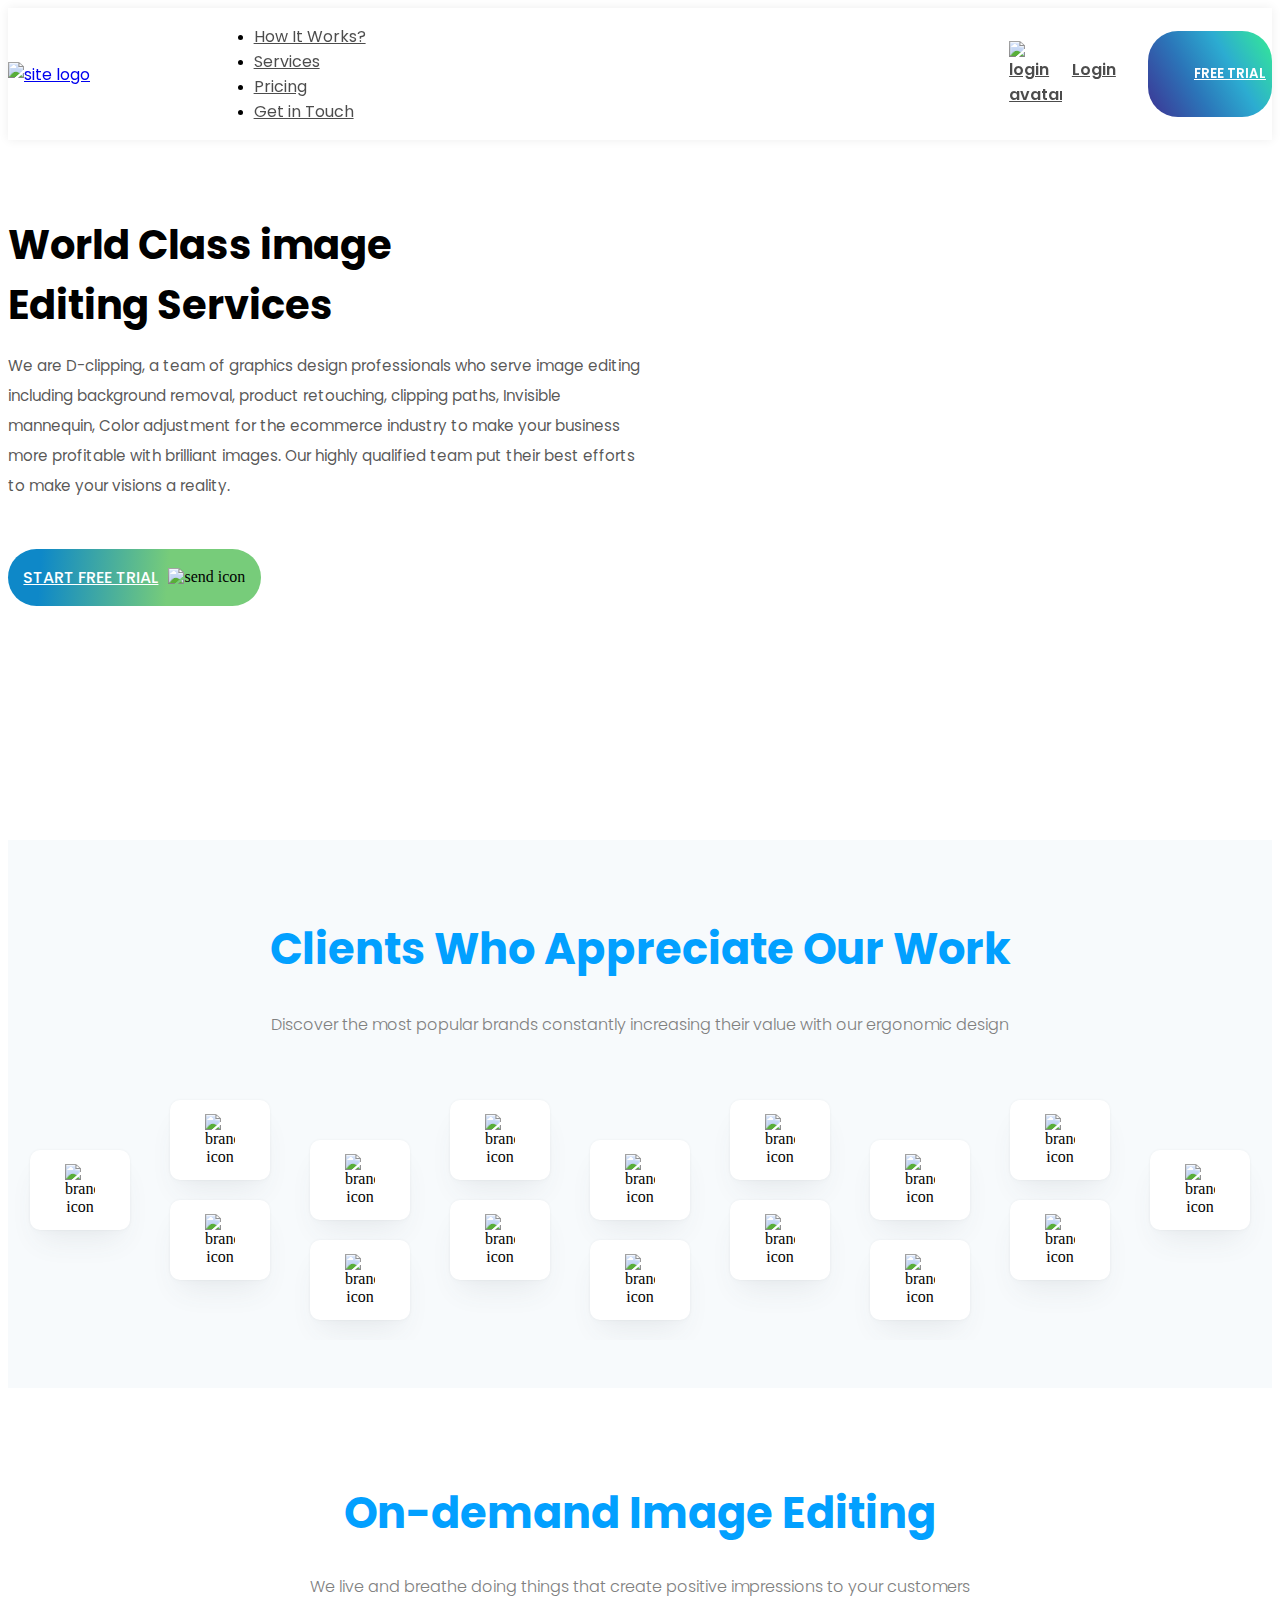
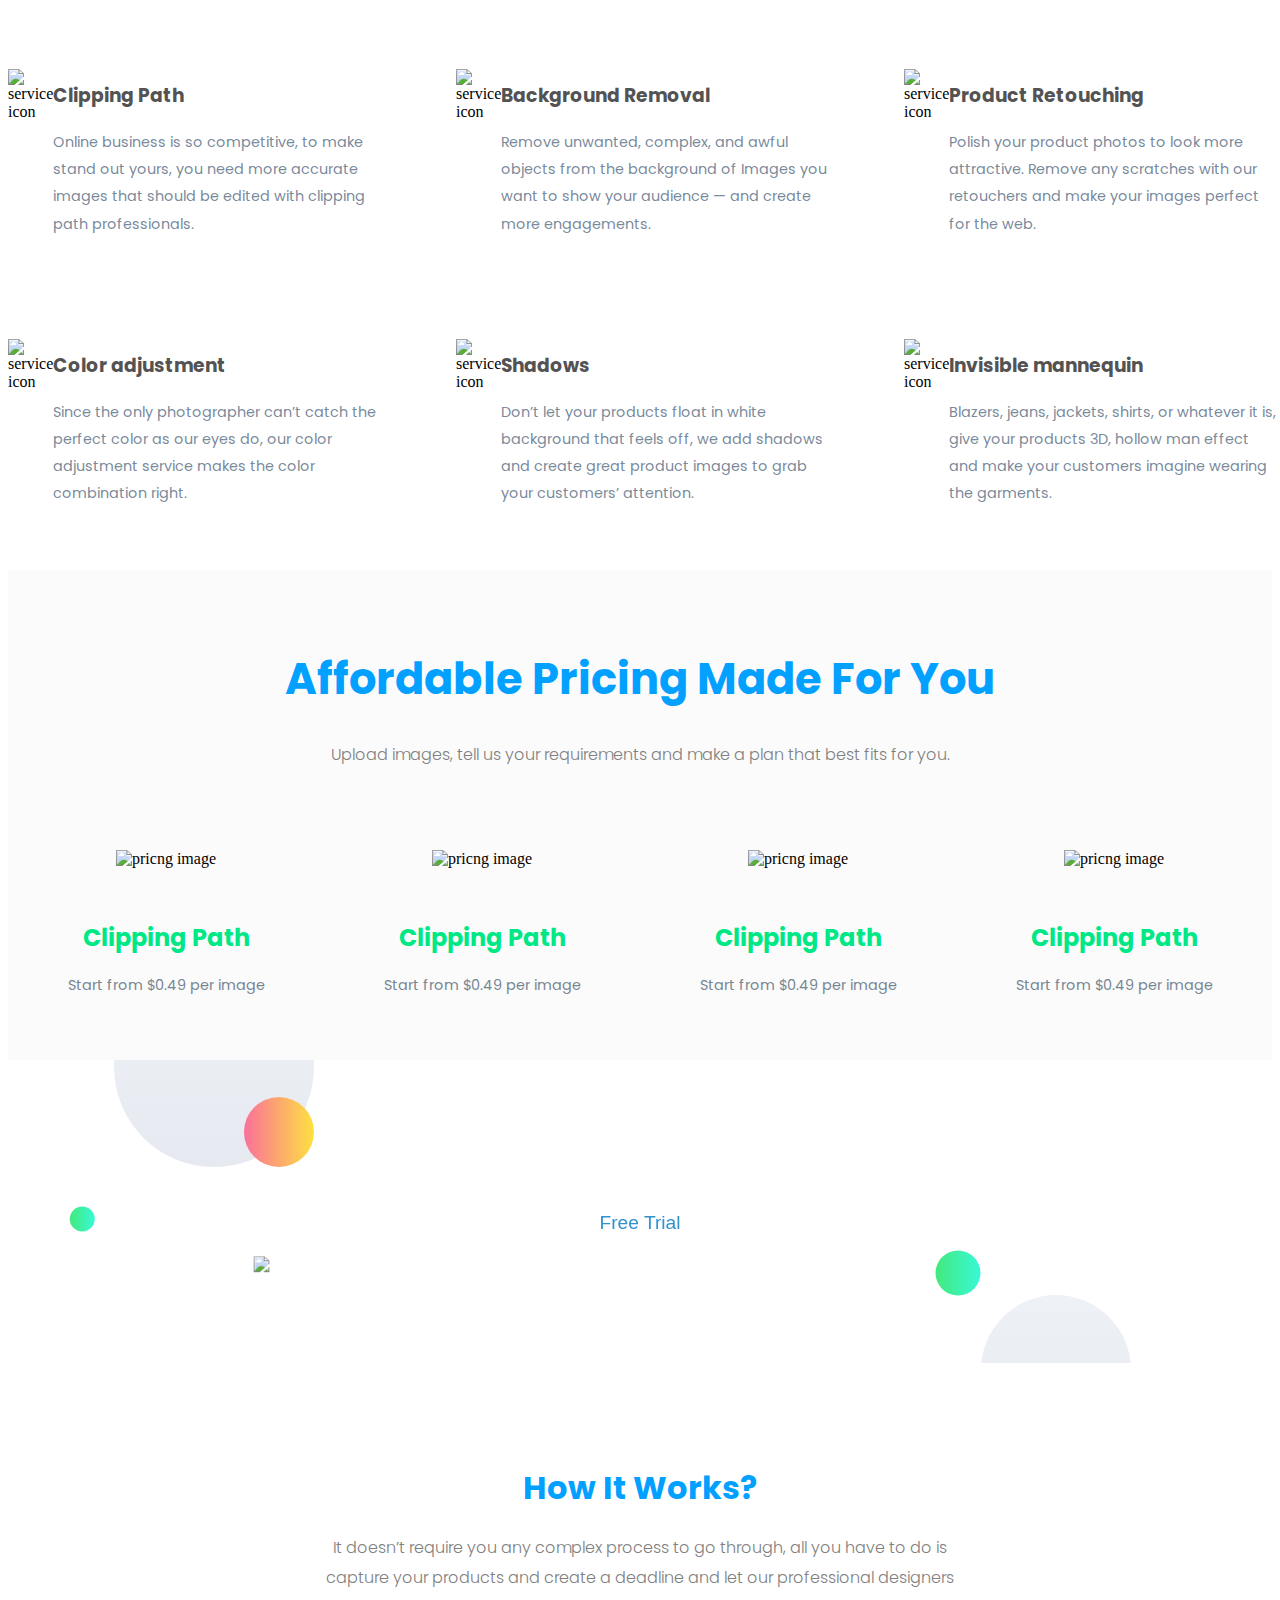
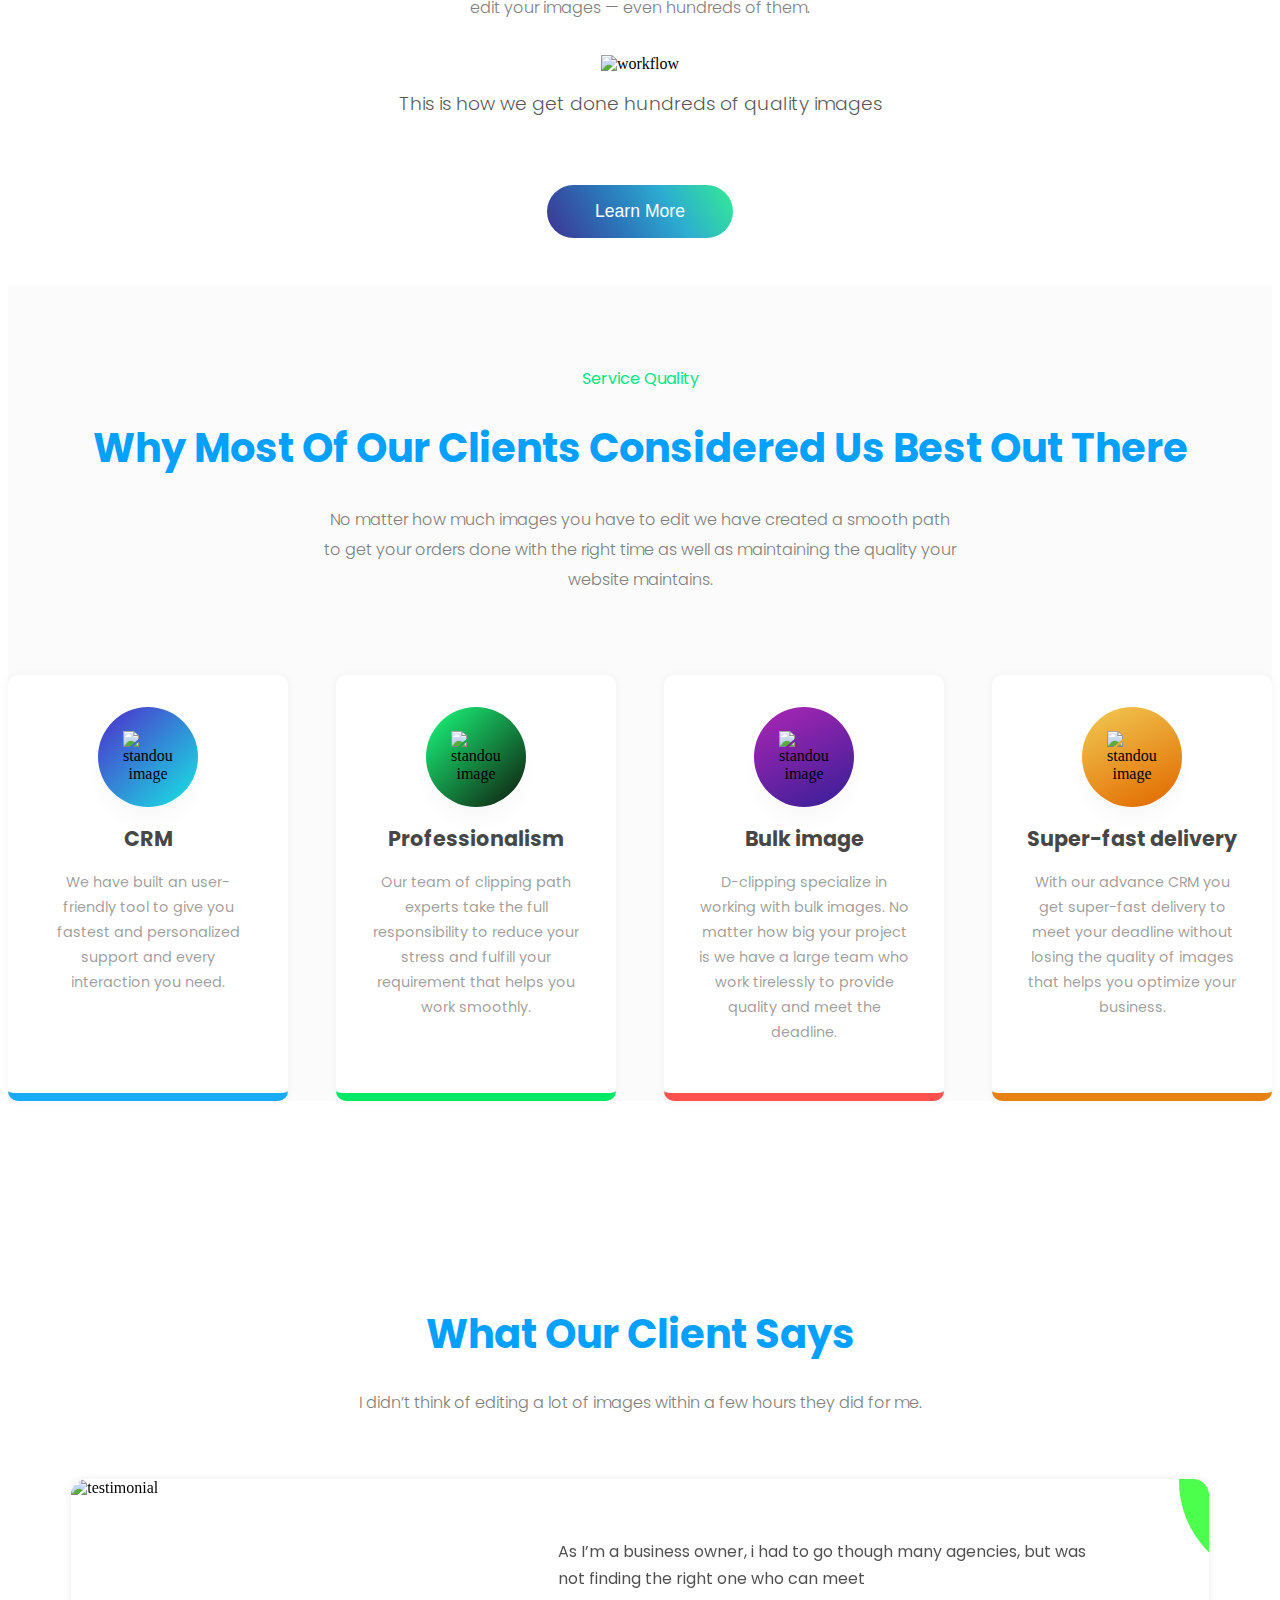
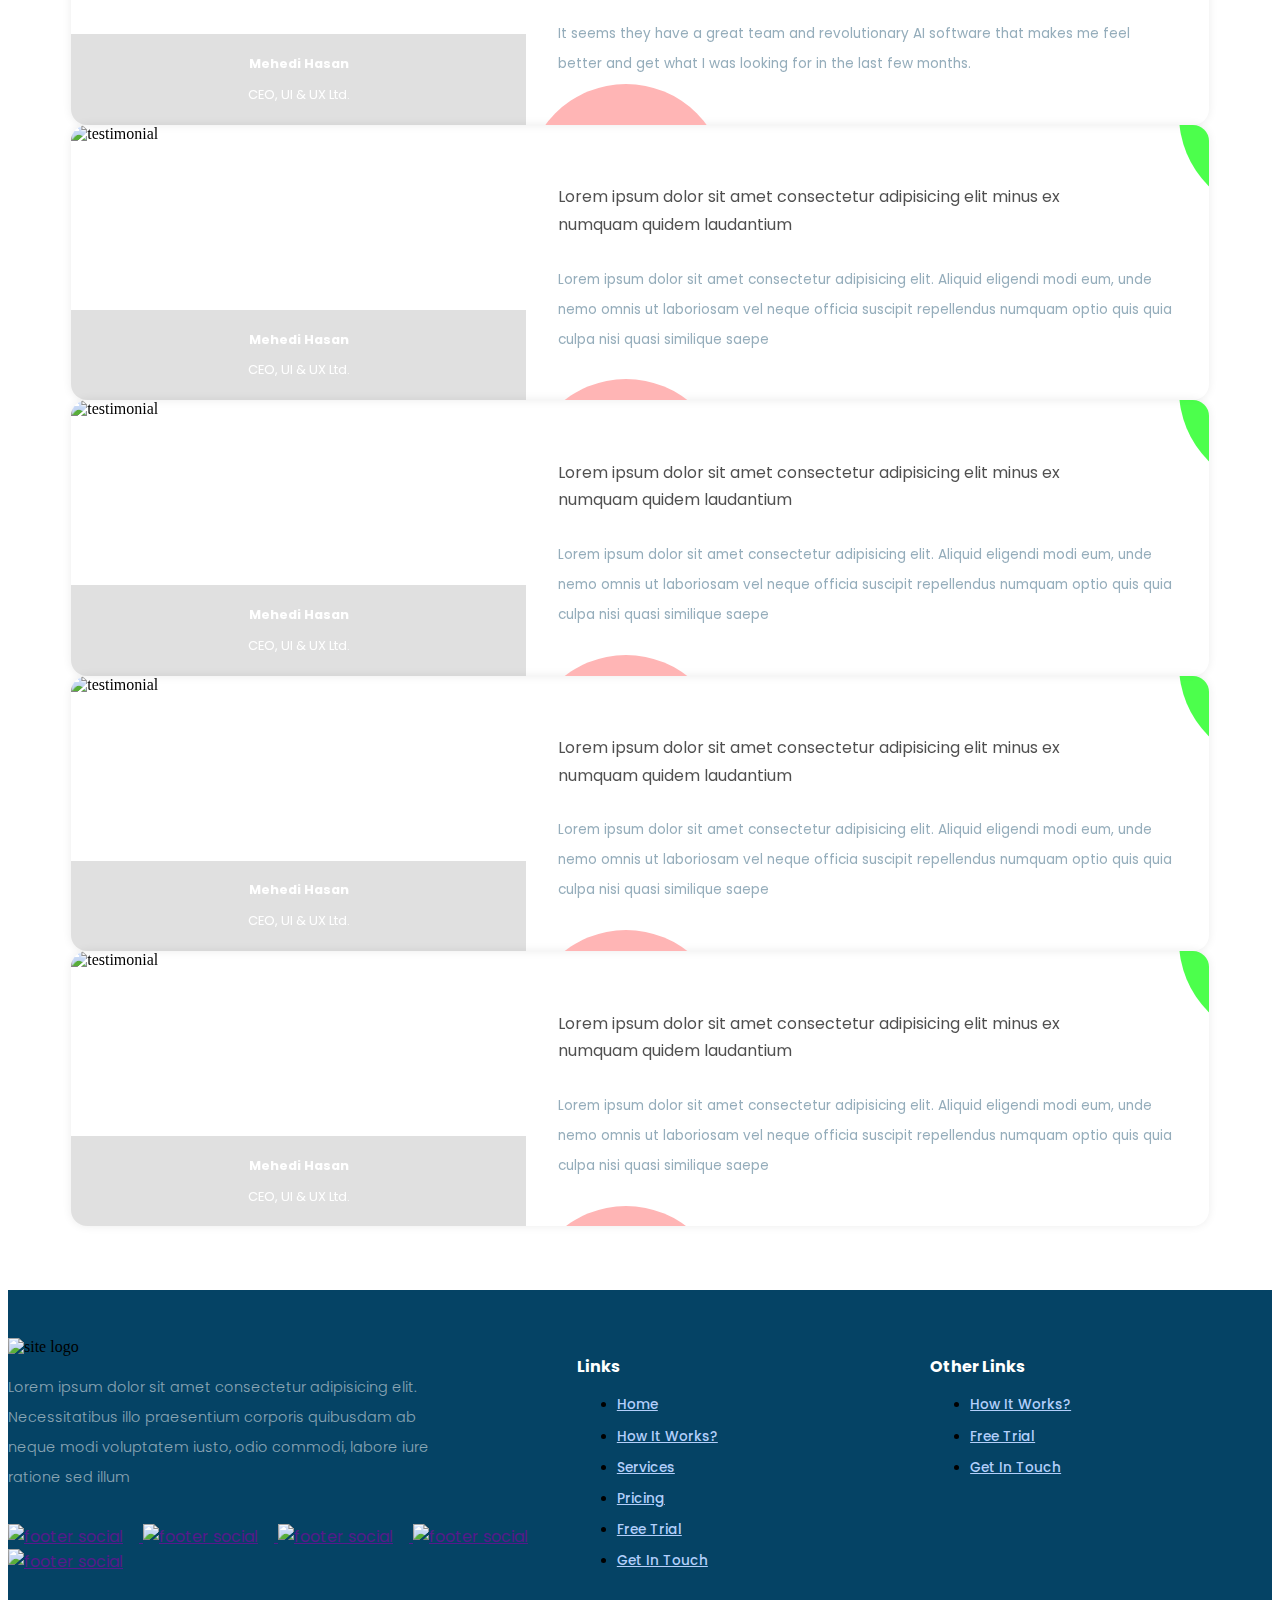
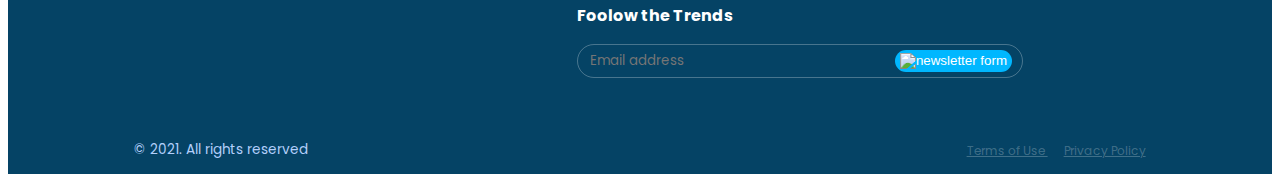
==== commit 479215e0: "sticky header added" ====
--- a/index.html
+++ b/index.html
@@ -4,6 +4,7 @@
     <meta charset="UTF-8">
     <meta name="viewport" content="width=device-width, initial-scale=1.0">
     <title>Dclipping - World Class image Editing Services</title>
+    <link rel="icon" href="assets/images/global/favicon.ico" type="image/gif" sizes="16x16" />
     <!-- google font's goes here -->
     <link rel="preconnect" href="https://fonts.gstatic.com">
     <link href="https://fonts.googleapis.com/css2?family=Baloo+Da+2&family=Poppins:wght@100;200;300;400;500;600;700;900&display=swap" rel="stylesheet"> 
@@ -142,7 +143,7 @@
                 <p>Discover the most popular brands constantly increasing their value with our ergonomic design</p>
             </div>
             <div class="brands__icons">
-                <div class="brands__iconsIcon">
+                <div class="brands__iconsIcon mobilenone">
                     <img src="https://ghost.org/images/logos/integrations/spotify-logo.png" alt="brand icon">
                 </div>
                 <div class="d_flex flex_column">
@@ -193,7 +194,7 @@
                         <img src="https://ghost.org/images/logos/integrations/twitter-logo.png" alt="brand icon">
                     </div>
                 </div>
-                <div class="d_flex flex_column">
+                <div class="d_flex flex_column mobilenone">
                     <div class="brands__iconsIcon">
                         <img src="https://ghost.org/images/logos/integrations/shopify-logo.png" alt="brand icon">
                     </div>
@@ -201,7 +202,7 @@
                         <img src="https://ghost.org/images/logos/integrations/intercom-logo.png" alt="brand icon">
                     </div>
                 </div>
-                <div class="brands__iconsIcon">
+                <div class="brands__iconsIcon mobilenone">
                     <img src="https://ghost.org/images/logos/integrations/helpscout-logo.png" alt="brand icon">
                 </div>
             </div>
--- a/assets/css/style.css
+++ b/assets/css/style.css
@@ -68,7 +68,12 @@
 /* header style stars from here */
 
 header {
-  box-shadow: 0 0 10px 0px #00000012;
+	background: white;
+	box-shadow: 0 0 10px 0px #00000012;
+	transition: all .5s;
+	position: sticky;
+	left: 0;
+	right: 0;
 }
 
 header .container {
@@ -128,6 +133,7 @@
 /* mobile menu style starts here */
 
 .mobilemenu {
+  background: white;
   height: 7vh;
   overflow: hidden;
   /* margin-bottom: 2.5rem; */
@@ -138,6 +144,9 @@
   -ms-transition: all 0.5s;
   -o-transition: all 0.5s;
   display: none;
+  position: sticky;
+	left: 0;
+	right: 0;
 }
 
 .showmobilemenu {
@@ -2395,6 +2404,20 @@
     width: 80%;
     margin-bottom: 1rem;
   }
+  .brands__icons {
+    display: grid;
+    grid-template-columns: repeat(3, 1fr) !important;
+    justify-content: center;
+    align-items: center;
+    overflow: hidden;
+    padding-left: 2.5rem;
+  }
+  .brands__icons .down {
+    margin-top: 0rem;
+  }
+  .brands__icons .mobilenone {
+    display: none;
+  }
 }
 
 /* for screen size 750px */
@@ -2705,6 +2728,11 @@
   }
   .clientTestimonial__right h5 {
     width: 100%;
+  }
+  
+  .brands__icons {
+    grid-template-columns: repeat(2, 1fr) !important;
+    padding-left: .5rem;
   }
 }
 
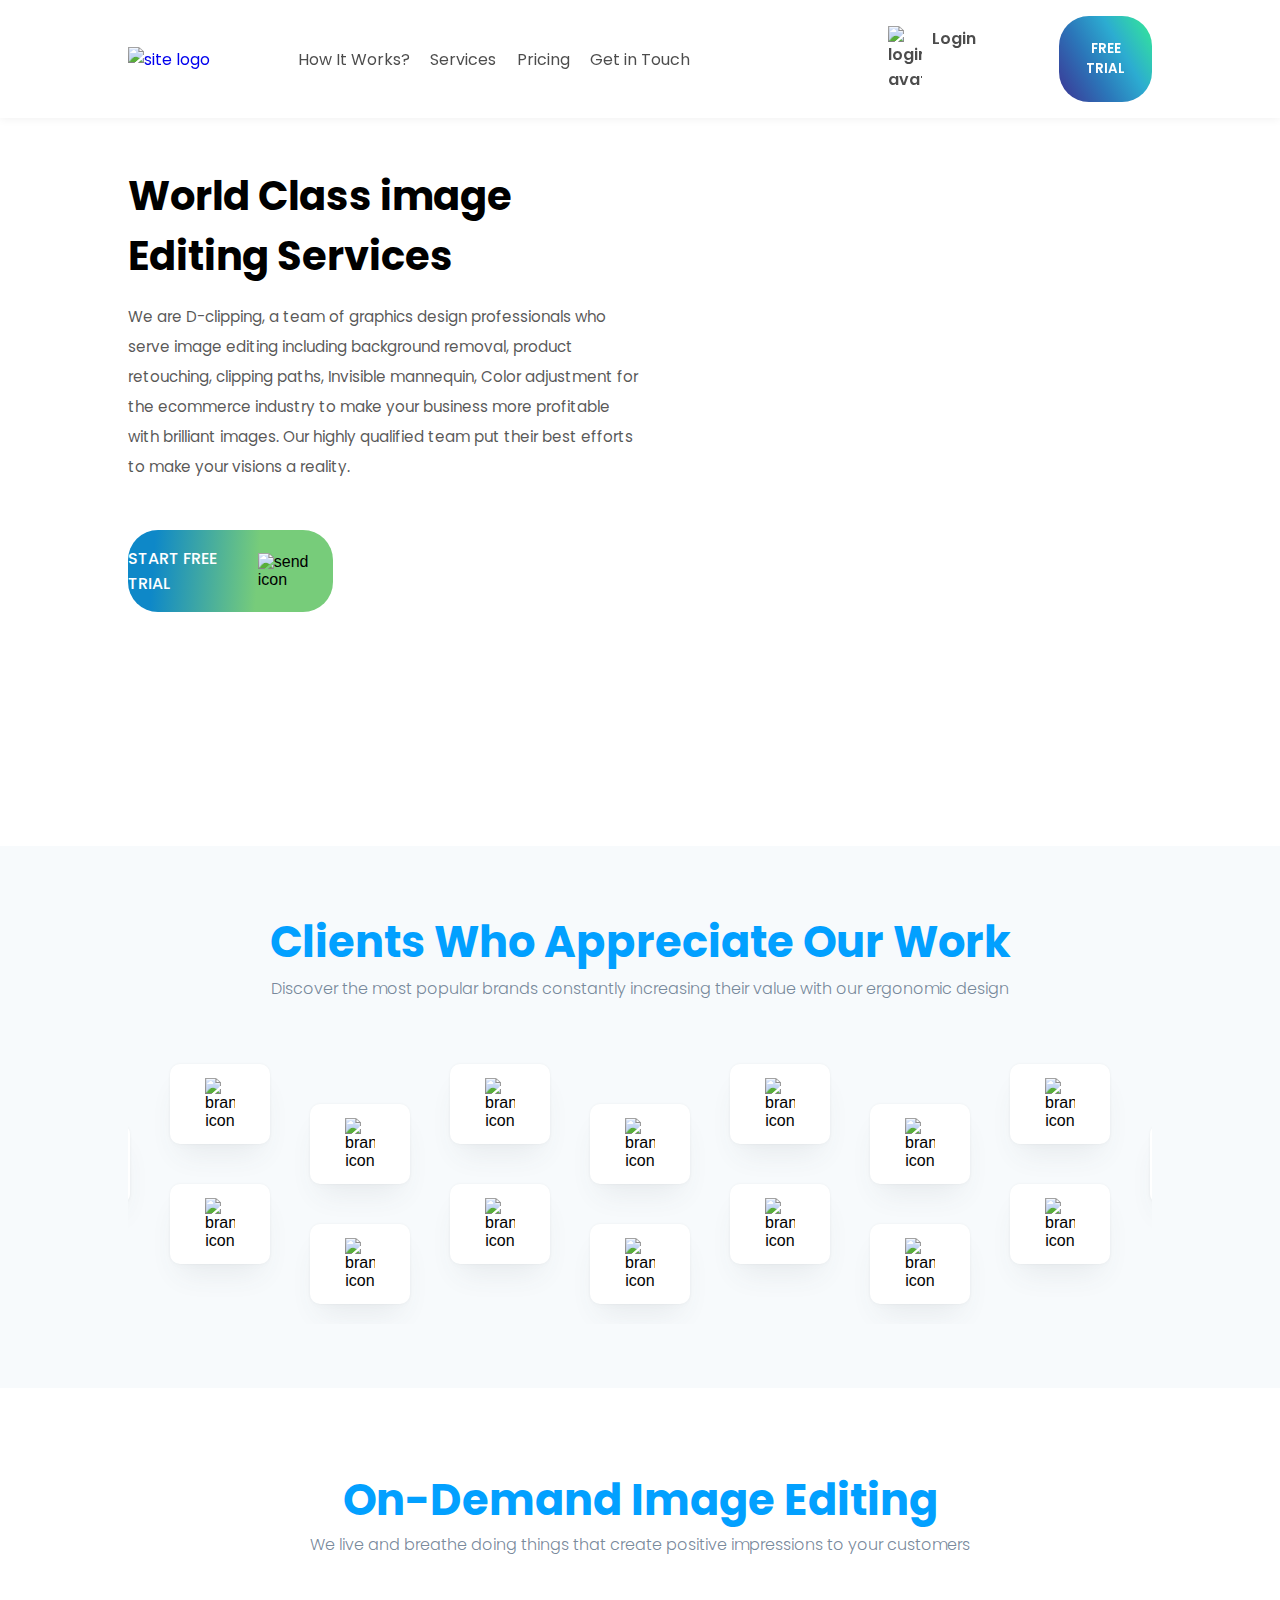
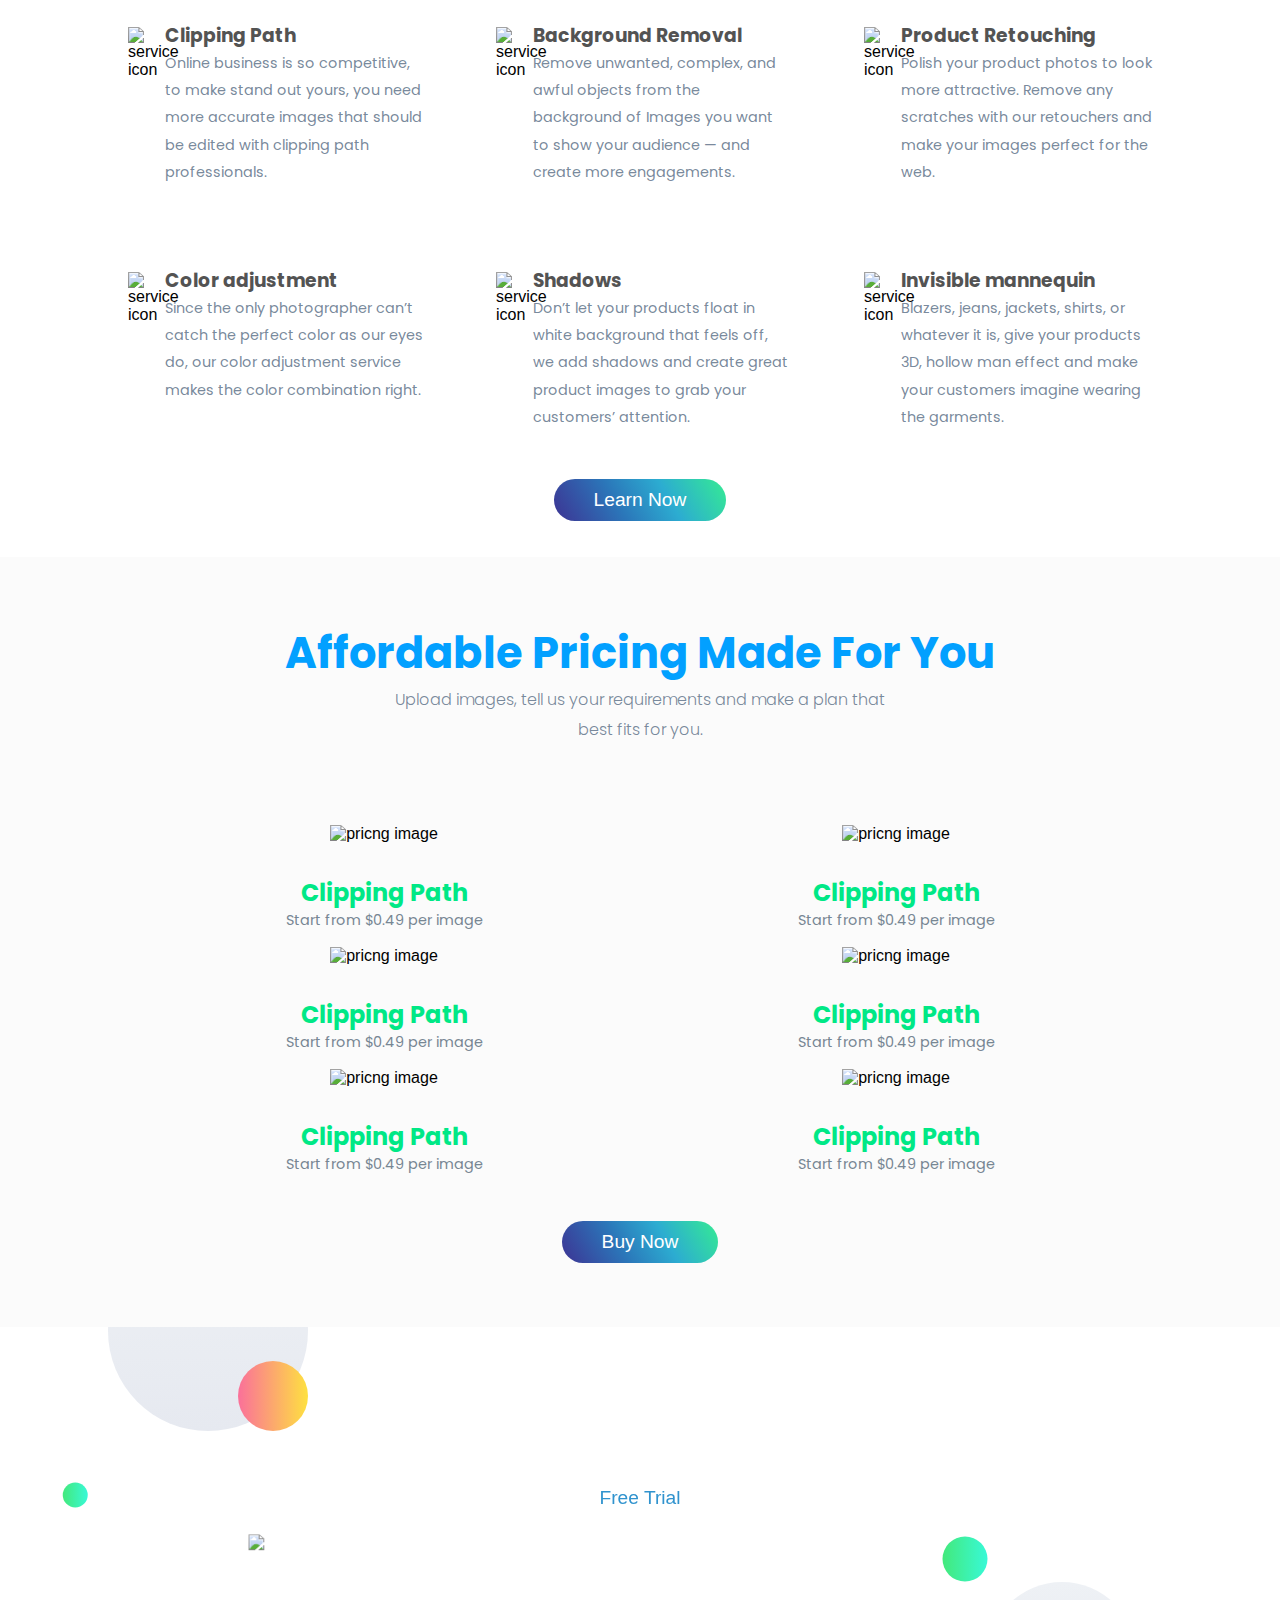
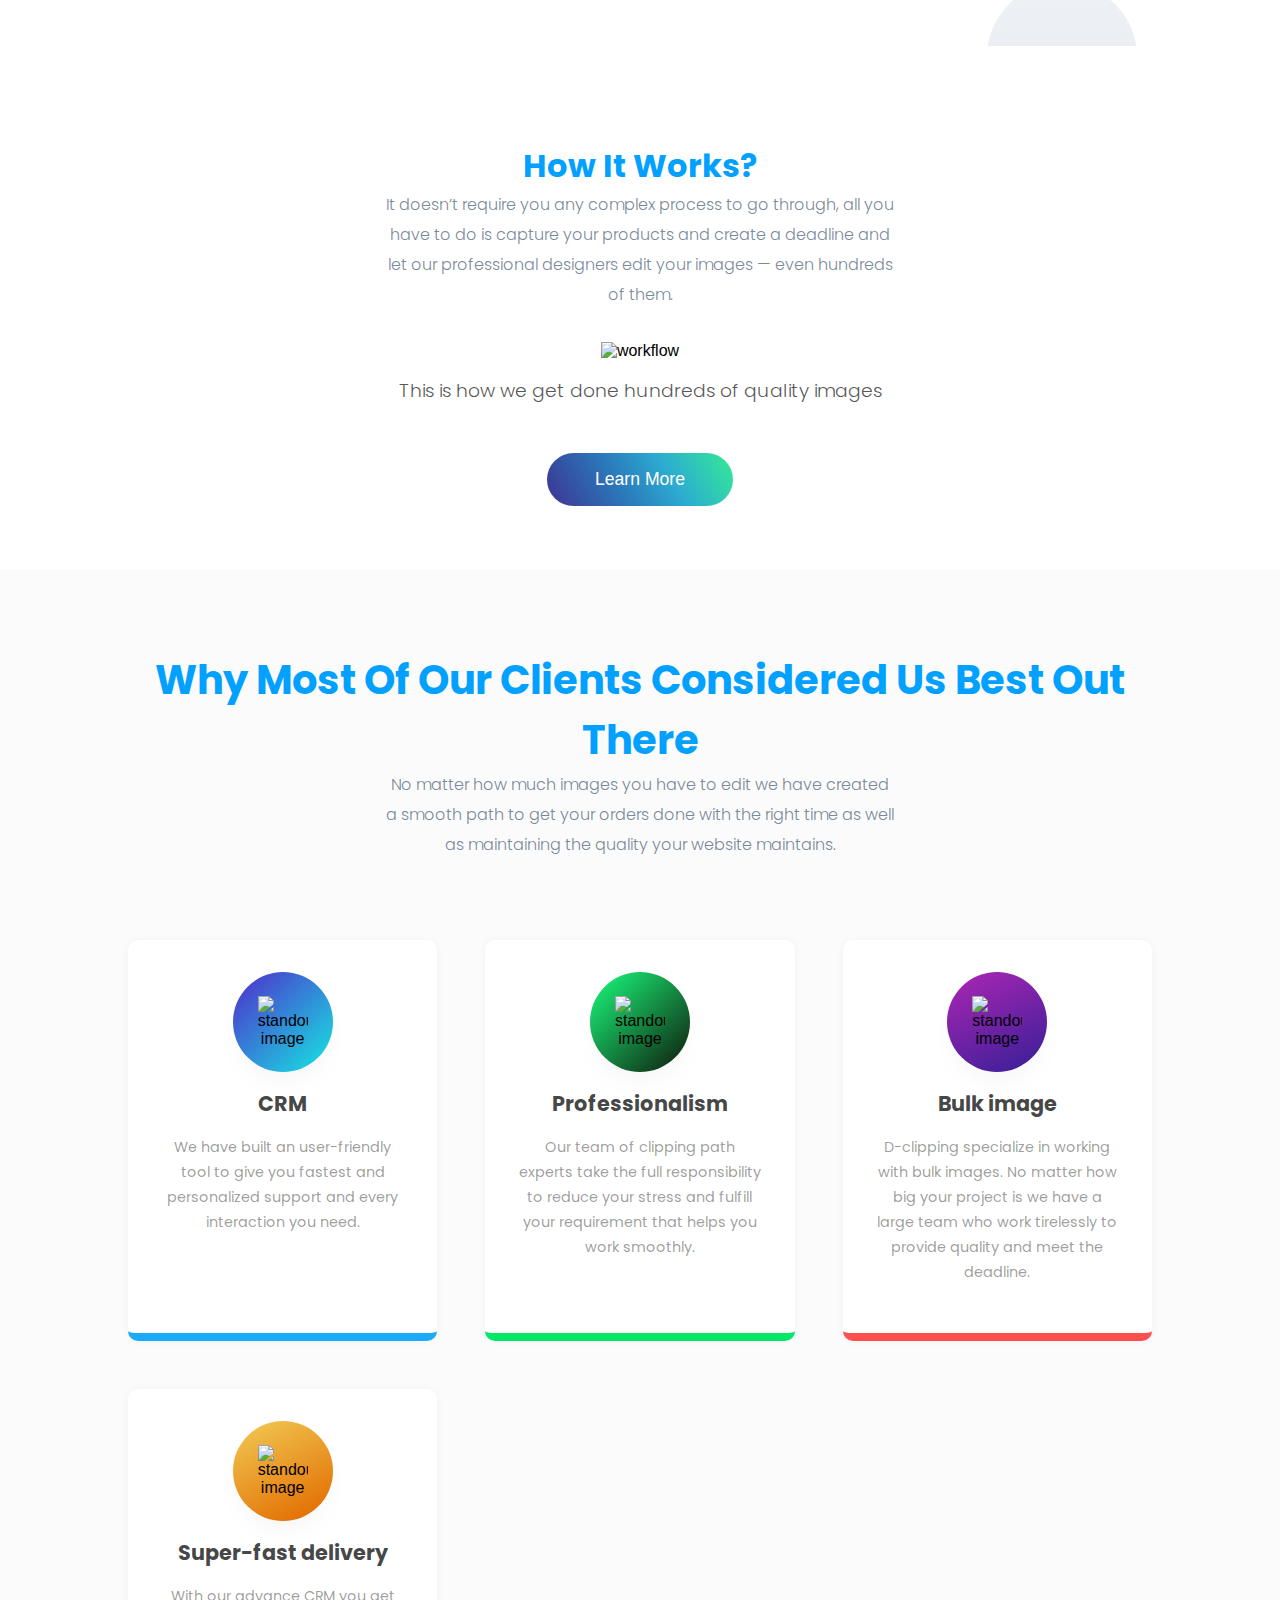
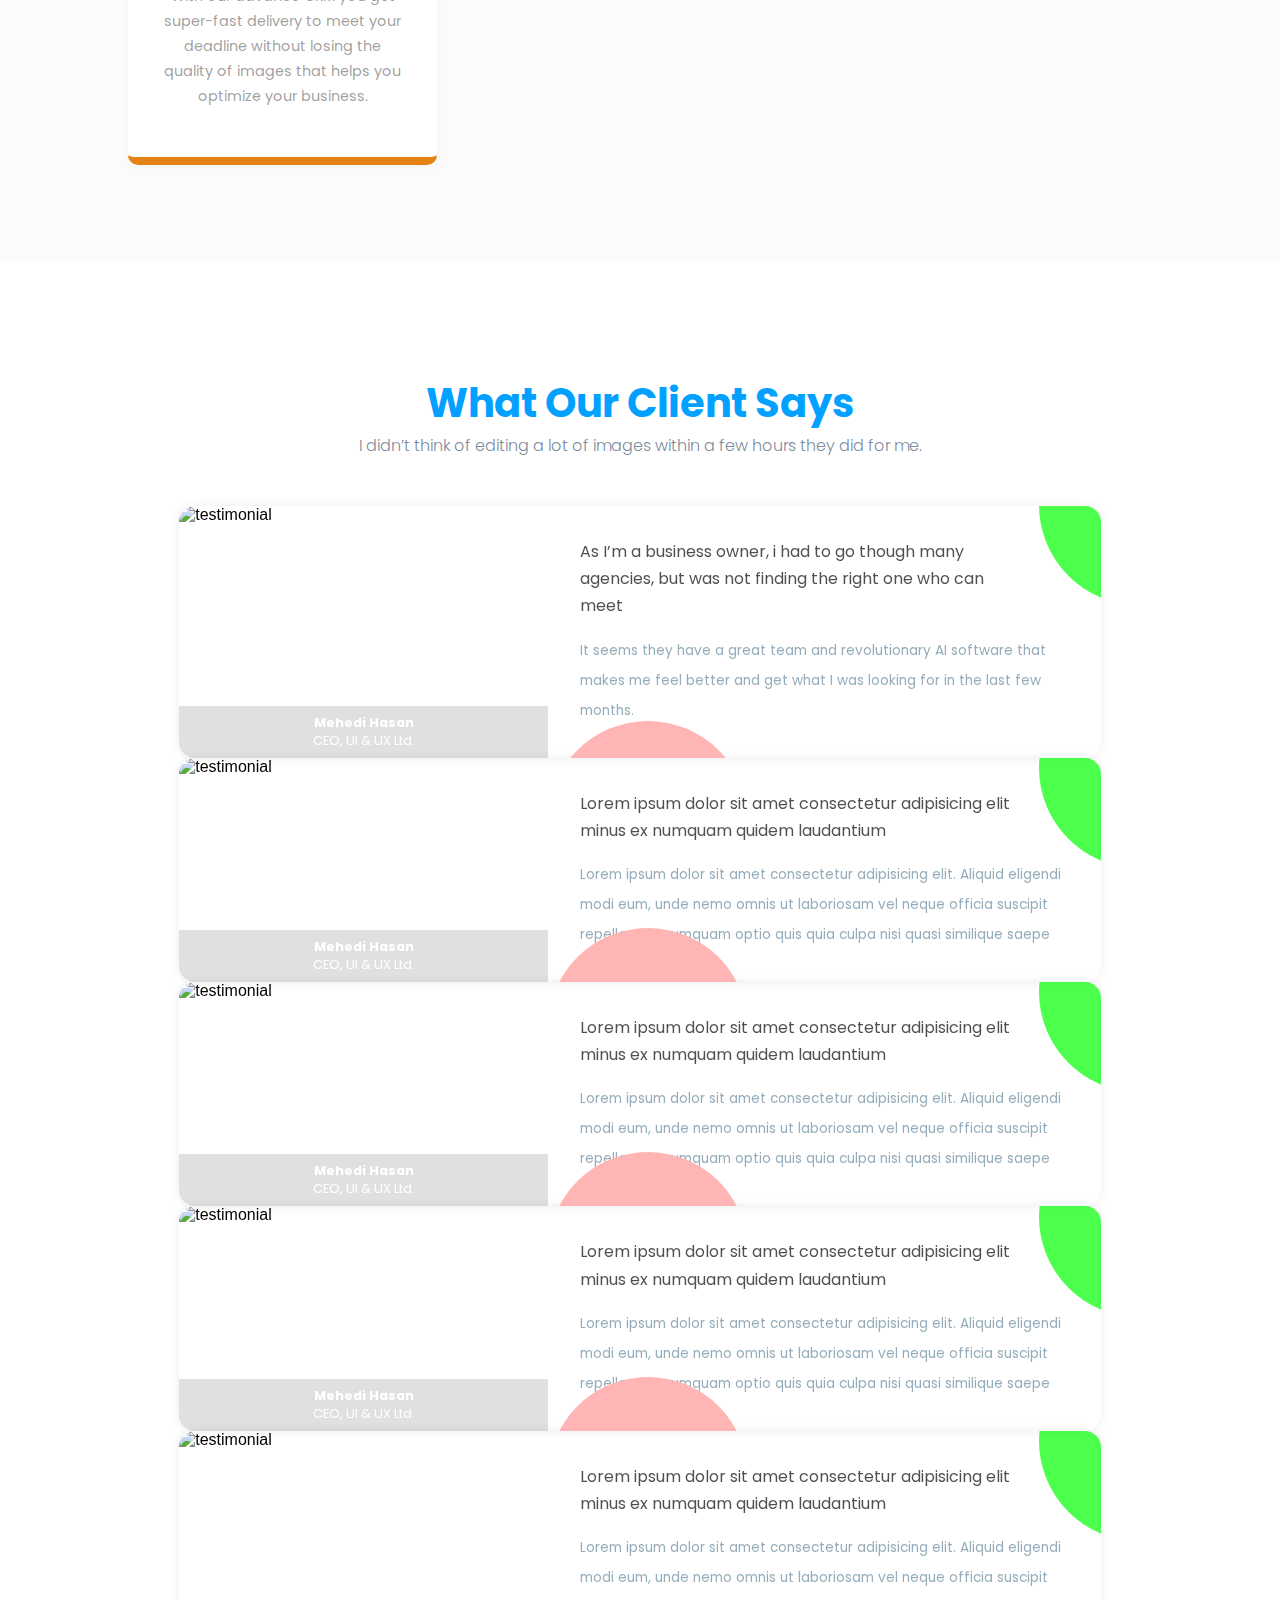
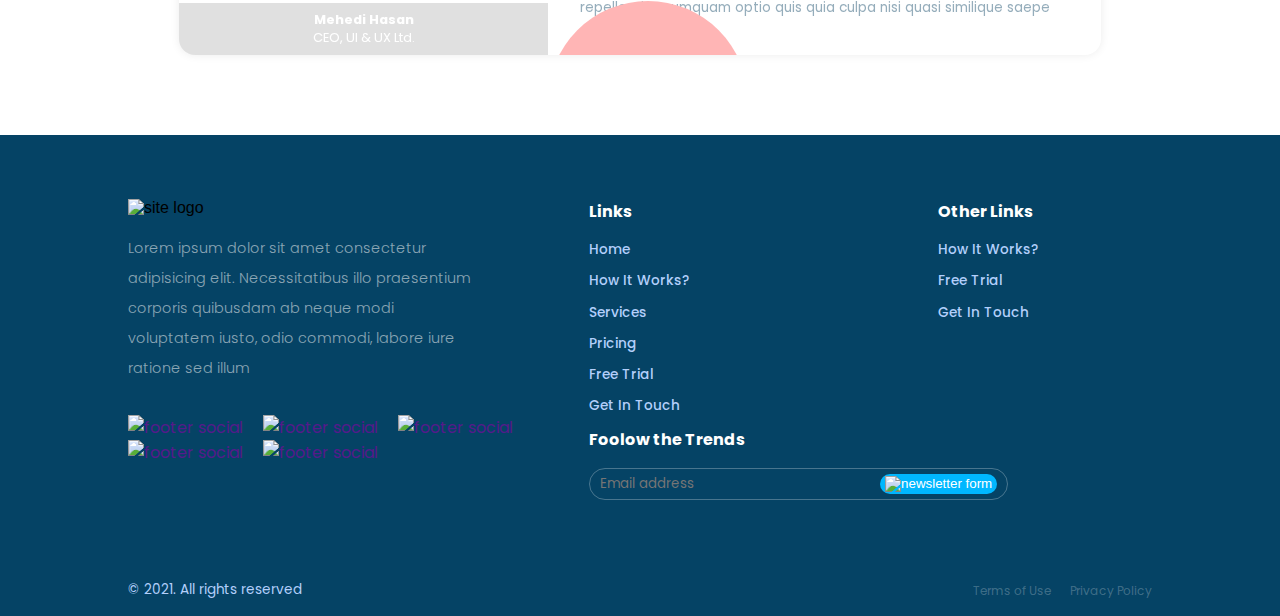
==== commit 433702e1: "filter modified" ====
--- a/index.html
+++ b/index.html
@@ -215,10 +215,10 @@
 
     <!-- services section starts from here -->
 
-    <section class="services">
+    <section class="services pb_2">
         <div class="container">
             <div class="services__header section__header">
-                <h1>On-demand Image Editing</h1>
+                <h1>On-Demand Image Editing</h1>
                 <p>We live and breathe doing things that create positive impressions to your customers</p>
             </div>
 
@@ -278,6 +278,10 @@
                     </div>
                 </div>
             </div>
+            <a href="service.html">
+                <button class="btn btn_wide d_block mx_auto">Learn Now</button>
+            </a>
+
         </div>
     </section>
 
@@ -292,7 +296,7 @@
                 <h1>Affordable Pricing Made For You</h1>
                 <p>Upload images, tell us your requirements and make a plan that best fits for you.</p>
             </div>
-            <div class="pricing__body">
+            <div class="pricing__body mb_3">
                 <div class="pricing__bodyPricing">
                     <img src="./assets/images/homePageImages/serviceSection/airplay.svg" alt="pricng image">
                     <h2>Clipping Path</h2>
@@ -317,7 +321,22 @@
                     <p class="text_light">Start from $0.49 per image</p>
                     
                 </div>
-            </div>
+                <div class="pricing__bodyPricing">
+                    <img src="./assets/images/homePageImages/serviceSection/airplay.svg" alt="pricng image">
+                    <h2>Clipping Path</h2>
+                    <p class="text_light">Start from $0.49 per image</p>
+                    
+                </div>
+                <div class="pricing__bodyPricing">
+                    <img src="./assets/images/homePageImages/serviceSection/airplay.svg" alt="pricng image">
+                    <h2>Clipping Path</h2>
+                    <p class="text_light">Start from $0.49 per image</p>
+                    
+                </div>
+            </div>
+            <a href="pricing.html">
+                <button class="btn btn_wide d_block mx_auto">Buy Now</button>
+            </a>
         </div>
     </section>
 
@@ -329,7 +348,9 @@
     <section class="calltoaction">
         <div class="container">
             <h1>Get Your Free Images Done, NOW.</h1>
-            <button>Free Trial</button>
+            <a href="">
+                <button>Free Trial</button>
+            </a>
             <p><b>Note: </b>Trial images edited for free - No credit card required</p>
             <span class="first">
                 <span></span>
@@ -358,7 +379,9 @@
                     <img src="./assets/images/homePageImages/workflowSection/flow-info.jpg" alt="workflow">
                 </div>
                 <h3>This is how we get done hundreds of quality images</h3>
-                <button>Learn More</button>
+                <a href="workflow.html">
+                    <button>Learn More</button>
+                </a>
             </div>
         </div>
     </section>
@@ -372,7 +395,6 @@
     <div class="standout">
         <div class="container">
             <div class="stantout__header section__header">
-                <p>Service Quality</p>
                 <h1>Why Most Of Our Clients Considered Us Best Out There</h1>
                 <p>No matter how much images you have to edit we have created a smooth path to get your orders done with the right time as well as maintaining the quality your website maintains.  </p>
             </div>
--- a/assets/css/comets.css
+++ b/assets/css/comets.css
@@ -0,0 +1,593 @@
+/* =================================================== */
+
+/**
+* This is my own custom coded css framework / snippets for my own personal use
+
+Name - comets.css
+version - 1.1
+Author - Ajmin Pradhan
+*/
+
+/* =================================================== */
+
+/* global style starts here */
+
+/* remove margin from the browser */
+* {
+    margin: 0;
+    padding: 0;
+    box-sizing: border-box;
+}
+
+html, body {
+    height: auto;
+    width: 100%;
+    font-family: sans-serif;
+    background: #ffffff;
+}
+
+
+/* variable asigned here for colors */
+:root {
+    --white: white;
+    --black: black;
+    --dark: rgba(0, 0, 0, 0.8);
+    --lime: rgb(74, 250, 74);
+    --darklime: rgb(0, 238, 0);
+    --deepskyblue: deepskyblue;
+    --skyblue: skyblue;
+    --orange: darkorange;
+    --light: rgb(182, 181, 181);
+    --red: red;
+    --secondary: rgb(133, 133, 133);
+    --yellow: #FFDC00;
+    --grey: #F5F5F5;
+    --primary: #4977FA;
+}
+
+
+
+i, a, button {
+    cursor: pointer;
+    text-decoration: none;
+}
+
+ul li {
+    list-style: none;
+}
+
+ul li a {
+    text-decoration: none;
+    font-family: sans-serif;
+    color: black;
+}
+
+.cursor-pointer {
+    cursor: pointer;
+}
+
+.devider {
+    background: deepskyblue;
+    height: 3px;
+    width: 7%;
+    display: block;
+}
+
+/* global style ends here */
+
+
+/* default styling ends here */
+
+/* width styling starts here */
+
+.container_fluid {
+    width: 90%;
+    margin: 0 auto;
+    padding: 1rem 0;
+}
+
+.container {
+    width: 80%;
+    margin: 0 auto;
+    padding: 1rem 0;
+}
+
+.w_100 {
+    width: 100%;
+}
+    
+.w_75 {
+    width: 75%;
+    margin: 0 auto;
+}
+
+.w_50 {
+    width: 50%;
+    margin: 0 auto;
+}
+
+.w_25 {
+    width: 25%;
+    margin: 0 auto;
+}
+
+/* width styling ends here */
+
+/* navbar styling starts here */
+
+.site_logo {
+    font-size: 2rem;
+}
+
+.nav_item {
+    display: inline-block;
+    list-style: none;
+    margin: 0 10px;
+}
+
+.nav_link {
+    text-decoration: none;
+    font-family: sans-serif;
+    font-weight: 500;
+    font-size: 1.1rem;
+}
+
+
+/* navbar styling ends here */
+
+/* text align styling starts here */
+
+.text_center {
+    text-align: center;
+}
+
+.text_right {
+    text-align: right;
+}
+
+.text_decoration_none {
+    text-decoration: none;
+}
+
+/* text align styling ends here */
+
+
+/* display starts here */
+
+.d_block {
+    display: block;
+}
+
+/* display ends here */
+
+/* button styling starts here */
+
+
+.btn {
+    background: #ddd;
+    padding: 10px 20px;
+    border: none;
+    outline: none;
+    font-size: 1.2rem;
+    cursor: pointer;
+}
+
+.btn_round {
+    border-radius: 50px;
+}
+
+.btn_wide {
+    padding: 10px 40px;
+}
+
+.btn_large {
+    display: block;
+    width: 100%;
+}
+
+.btn:hover {
+    background: rgb(226, 226, 226);
+}
+
+.btn_orange {
+    background: #FA5636;
+    color: white;
+}
+
+.btn_orange:hover {
+    background: rgb(253, 61, 23);
+}
+
+.btn_white_outline {
+    background: transparent;
+    border: 1px solid white;
+    color: white;
+    border-radius: 2px;
+}
+
+.btn_primary_outline {
+    background: transparent;
+    border: 1px solid var(--primary);
+    color: var(--primary);
+    border-radius: 2px;
+}
+
+.btn_primary_outline:hover {
+    background: var(--primary);
+    color: var(--white);
+}
+
+.btn_white_outline:hover {
+    background: white;
+    color: black;
+}
+
+.btn_primary {
+    background:#4977FA;
+    color: white;
+}
+
+.btn_primary:hover {
+    background: rgb(56, 108, 251);
+}
+
+/* button styling starts here */
+
+/* text color styling starts here */
+
+.text_white {
+    color: var(--white);
+}
+
+.text_primary {
+    color: var(--primary);
+}
+
+.text_skyblue {
+    color: var(--deepskyblue);
+}
+
+.text_light {
+    color: var(--light);
+}
+
+.text_secondary {
+    color: var(--secondary)
+}
+
+.text_red {
+    color: var(--red);
+}
+
+.text_yellow {
+    color: var(--yellow);
+}
+
+/* text color styling starts here */
+
+/* backgrond color starts here */
+
+.bg_grey {
+    background: var(--grey);
+}
+
+.bg_dark {
+    background: var(--dark);
+}
+
+.bg_primary {
+    background: var(--primary);
+}
+
+.bg_white {
+    background: var(--white);
+}
+
+/* backgrond color ends here */
+
+/* margin styling starts here */
+
+.mt_1 {
+    margin-top: 10px;
+}
+
+.mt_2 {
+    margin-top: 20px;
+}
+
+.mt_3 {
+    margin-top: 30px;
+}
+
+.mt_4 {
+    margin-top: 40px;
+}
+
+.mt_5 {
+    margin-top: 50px;
+}
+
+
+.mb_1 {
+    margin-bottom: 10px;
+}
+
+.mb_2 {
+    margin-bottom: 20px;
+}
+
+.mb_3 {
+    margin-bottom: 30px;
+}
+
+.mb_4 {
+    margin-bottom: 40px;
+}
+
+.mb_5 {
+    margin-bottom: 50px;
+}
+
+
+.ml_1 {
+    margin-left: 10px;
+}
+
+.ml_2 {
+    margin-left: 20px;
+}
+
+.ml_3 {
+    margin-left: 30px;
+}
+
+.ml_4 {
+    margin-left: 40px;
+}
+
+.ml_5 {
+    margin-left: 50px;
+}
+
+
+
+.mr_1 {
+    margin-right: 10px;
+}
+
+.mr_2 {
+    margin-right: 20px;
+}
+
+.mr_3 {
+    margin-right: 30px;
+}
+
+.mr_4 {
+    margin-right: 40px;
+}
+
+.mr_5 {
+    margin-right: 50px;
+}
+
+
+
+.mx_1 {
+    margin: 0 10px;
+}
+
+.mx_2 {
+    margin: 0 20px;
+}
+
+.mx_3 {
+    margin: 0 30px;
+}
+
+.mx_4 {
+    margin: 0 40px;
+}
+
+.mx_5 {
+    margin: 0 50px;
+}
+
+
+
+.my_1 {
+    margin: 10px 0;
+}
+
+.my_2 {
+    margin: 20px 0;
+}
+
+.my_3 {
+    margin: 30px 0;
+}
+
+.my_4 {
+    margin: 40px 0;
+}
+
+.my_5 {
+    margin: 50px 0;
+}
+
+
+
+.pt_1 {
+    padding-top: 10px;
+}
+
+.pt_2 {
+    padding-top: 20px;
+}
+
+.pt_3 {
+    padding-top: 30px;
+}
+
+.pt_4 {
+    padding-top: 40px;
+}
+
+.pt_5 {
+    padding-top: 50px;
+}
+
+
+.pb_1 {
+    padding-bottom: 10px;
+}
+
+.pb_2 {
+    padding-bottom: 20px;
+}
+
+.pb_3 {
+    padding-bottom: 30px;
+}
+
+.pb_4 {
+    padding-bottom: 40px;
+}
+
+.pb_5 {
+    padding-bottom: 50px;
+}
+
+
+
+.px_1 {
+    padding-left: 10px;
+    padding-right: 10px;
+}
+
+.px_2 {
+    padding-left: 20px;
+    padding-right: 20px;
+}
+
+.px_3 {
+    padding-left: 30px;
+    padding-right: 30px;
+}
+
+.px_4 {
+    padding-left: 40px;
+    padding-right: 40px;
+}
+
+.px_5 {
+    padding-left: 50px;
+    padding-right: 50px;
+}
+
+
+
+.py_1 {
+    padding-top: 10px;
+    padding-bottom: 10px;
+}
+
+.py_2 {
+    padding-top: 20px;
+    padding-bottom: 20px;
+}
+
+.py_3 {
+    padding-top: 30px;
+    padding-bottom: 30px;
+}
+
+.py_4 {
+    padding-top: 40px;
+    padding-bottom: 40px;
+}
+
+.py_5 {
+    padding-top: 50px;
+    padding-bottom: 50px;
+}
+
+.mx_auto {
+    margin: auto;
+}
+
+/* margin styling starts here */
+
+/* flex box starts here */
+
+.d_flex {
+    display: flex;
+}
+
+.flex_column {
+    flex-direction: column;
+}
+
+.flex_wrap {
+    flex-wrap: wrap;
+}
+
+.justify_center {
+    justify-content: center;
+}
+
+.justify_between {
+    justify-content: space-between;
+}
+
+.justify_around {
+    justify-content: space-around;
+}
+
+.a_center {
+    align-items: center;
+}
+
+.a_bottom {
+    align-items: bottom;
+}
+
+.align_end {
+    align-self: end;
+}
+
+/* flex box ends here */
+
+
+/* images style starts here */
+
+.img_fluid {
+    width: 100%;
+}
+
+.object_contain {
+    object-fit: contain;
+}
+
+.object_cover {
+    object-fit: cover;
+}
+
+
+
+/* images style ends here */
+
+/* positioning starts here */
+
+.position_relative {
+    position: relative;
+}
+
+.position_center {
+    position: absolute;
+    top: 50%;
+    left: 50%;
+    transform: translate(-50%, -50%);
+}
+
+/* positioning ends here */--- a/assets/css/style.css
+++ b/assets/css/style.css
@@ -53,14 +53,14 @@
 }
 
 .section__header h1 {
-	font-size: 2.7rem;
-	color: #02a0ff !important;
+  font-size: 2.7rem;
+  color: #02a0ff !important;
 }
 .section__header p:first-child {
   color: #00e886 !important;
 }
 .section__header p {
-  color: gray !important;
+  color: #556a82cc !important;
 }
 
 /* default elements styles ends from here */
@@ -68,12 +68,12 @@
 /* header style stars from here */
 
 header {
-	background: white;
-	box-shadow: 0 0 10px 0px #00000012;
-	transition: all .5s;
-	position: sticky;
-	left: 0;
-	right: 0;
+  background: white;
+  box-shadow: 0 0 10px 0px #00000012;
+  transition: all 0.5s;
+  position: sticky;
+  left: 0;
+  right: 0;
 }
 
 header .container {
@@ -145,8 +145,8 @@
   -o-transition: all 0.5s;
   display: none;
   position: sticky;
-	left: 0;
-	right: 0;
+  left: 0;
+  right: 0;
 }
 
 .showmobilemenu {
@@ -376,10 +376,10 @@
   color: #535353;
 }
 .services__bodyService .context p {
-	font-size: 0.9rem;
-	line-height: 1.7rem;
-	font-weight: 400;
-	color: #556a82cc;
+  font-size: 0.9rem;
+  line-height: 1.7rem;
+  font-weight: 400;
+  color: #556a82cc;
 }
 
 /* service section ends here */
@@ -407,7 +407,7 @@
 
 .pricing__body {
   display: grid;
-  grid-template-columns: repeat(auto-fit, minmax(250px, 1fr));
+  grid-template-columns: repeat(auto-fit, minmax(400px, 1fr));
   text-align: center;
 }
 
@@ -416,14 +416,14 @@
 }
 
 .pricing__bodyPricing img:first-child {
-  width: 10%;
+  width: 7%;
   margin-bottom: 2rem;
 }
 .pricing__bodyPricing p {
-	font-weight: 400;
-	font-size: 0.9rem;
-	margin-bottom: 1rem;
-	color: #778693;
+  font-weight: 400;
+  font-size: 0.9rem;
+  margin-bottom: 1rem;
+  color: #778693;
 }
 .pricing__bodyPricing img:last-child {
   background: #00b7ff;
@@ -766,11 +766,11 @@
 }
 
 .clientTestimonial__right p {
-	font-weight: 400;
-	font-size: 0.85rem;
-	line-height: 30px;
-	color: #95adbb;
-	margin-top: 1rem;
+  font-weight: 400;
+  font-size: 0.85rem;
+  line-height: 30px;
+  color: #95adbb;
+  margin-top: 1rem;
 }
 
 .clientTestimonial__right i {
@@ -982,10 +982,7 @@
   color: #000000d9;
 }
 
-.affordAblePricing
-  .affordAblePricing__left
-  .affordAblePricing__leftButtons
-  button {
+.affordAblePricing__leftButtons a {
   background: -webkit-linear-gradient(
     -22deg,
     rgb(13, 135, 201) 0%,
@@ -994,21 +991,28 @@
   font-weight: bold;
   padding: 0.5rem 1.5rem;
   font-family: "Poppins", sans-serif;
+  border-radius: 30px;
+  color: white;
+  transition: all .5s;
+}
+
+.affordAblePricing__leftButtons a:hover {
+  transform: scale(.9);
+}
+
+/* .affordAblePricing
+  .affordAblePricing__left
+  .affordAblePricing__leftButtons
+  a:last-child {
+  background: white !important;
+  border: 1px solid dodgerblue;
+  color: dodgerblue;
 }
 
 .affordAblePricing
   .affordAblePricing__left
   .affordAblePricing__leftButtons
-  button:last-child {
-  background: white !important;
-  border: 1px solid dodgerblue;
-  color: dodgerblue;
-}
-
-.affordAblePricing
-  .affordAblePricing__left
-  .affordAblePricing__leftButtons
-  button:last-child:hover {
+  a:last-child:hover {
   transform: scale(1);
   -webkit-transform: scale(1);
   -moz-transform: scale(1);
@@ -1016,7 +1020,7 @@
   -o-transform: scale(1);
   background: dodgerblue !important;
   color: white !important;
-}
+} */
 
 /* afforable pricing section ends here */
 
@@ -1078,10 +1082,11 @@
   grid-gap: 50px;
 }
 
-.workShowCaseBody__top h1, .workShowCaseBody__bottom h1 {
-	color: #000000b0;
-	font-weight: 600;
-	font-size: 1.4rem;
+.workShowCaseBody__top h1,
+.workShowCaseBody__bottom h1 {
+  color: #000000b0;
+  font-weight: 600;
+  font-size: 1.4rem;
 }
 
 .workShowCaseBody__top div:nth-child(4),
@@ -1094,7 +1099,7 @@
 }
 
 .workShowCaseBody div p {
-  color: #00000085;
+  color: #556a82cc;
   font-weight: 300;
 }
 
@@ -1367,20 +1372,20 @@
 }
 
 .pricingWorkShowCaseBody div:first-child p {
-	margin-top: 3.5rem;
-	color: #e6e6e6;
+  margin-top: 3.5rem;
+  color: #e6e6e6;
 }
 .pricingWorkShowCaseBody div p {
-	color: #e6e6e6;
+  color: #e6e6e6;
 }
 
 .image-uploader .upload-text i {
-	color: #00abff;
+  color: #00abff;
 }
 
 .image-uploader .upload-text span {
-	display: block;
-	color: gray;
+  display: block;
+  color: gray;
 }
 
 .pricingWorkShowCaseBody div:nth-child(2) p {
@@ -1401,9 +1406,9 @@
   text-align: center;
 }
 .pricingWorkShowCaseBody h1 {
-	margin: 1rem 0;
-	font-size: 1.5rem;
-	font-weight: 600;
+  margin: 1rem 0;
+  font-size: 1.5rem;
+  font-weight: 600;
 }
 
 /* pricng work showcase ends here */
@@ -1416,16 +1421,16 @@
 }
 
 .paymentAccept h1 {
-	font-size: 2.5rem;
-	color: #000000c7;
+  font-size: 2.5rem;
+  color: #000000c7;
 }
 
 .paymentAccept .subheading {
-	width: 50%;
-	margin: 0 auto;
-	font-weight: 300;
-	line-height: 30px;
-	color: #00000038;
+  width: 50%;
+  margin: 0 auto;
+  font-weight: 300;
+  line-height: 30px;
+  color: #00000038;
 }
 /* payment section ends here */
 
@@ -1473,6 +1478,17 @@
   text-align: center;
   margin-top: 3rem;
 }
+
+.sticky__serviceservices__filterHeader {
+  background: white;
+  position: fixed;
+  top: 0;
+  left: 0;
+  right: 0;
+  margin: 0;
+  z-index: 2;
+}
+
 .serviceservices__filterHeader ul li {
   display: inline-block;
   font-family: "Poppins", san-serif;
@@ -1536,7 +1552,7 @@
 .serviceBottom__service p {
   font-weight: 300;
   line-height: 2rem;
-  color: #a2bbc5;
+  color: #556a82cc;
   font-size: 0.95rem;
 }
 
@@ -1567,7 +1583,7 @@
 }
 .portfolioContainer p:last-child {
   font-weight: 300;
-  color: gray;
+  color: #556a82cc;
   width: 50%;
   margin: auto;
   line-height: 2rem;
@@ -1843,7 +1859,7 @@
   border-radius: 30px;
   border: none;
   background: #f9f9fb;
-  font-size: .9rem;
+  font-size: 0.9rem;
 }
 
 .contactus__right form textarea {
@@ -2218,7 +2234,7 @@
   .serviceBottom__service h1 {
     font-size: 1.5rem;
   }
-  
+
   .affordAblePricing__left {
     margin-top: 0rem;
   }
@@ -2237,6 +2253,9 @@
   }
   .services__body {
     grid-gap: 2rem;
+  }
+  .pricing__body {
+    grid-template-columns: repeat(auto-fit, minmax(300px, 1fr));
   }
 }
 
@@ -2310,16 +2329,15 @@
     width: 100%;
   }
   .workflow__body h3 {
-    font-size: .9rem;
+    font-size: 0.9rem;
   }
   .workflow__body h3 {
-    font-size: .9rem;
+    font-size: 0.9rem;
   }
   .affordAblePricing__left p {
     color: #00000047;
-    font-size: .9rem;
-  }
-
+    font-size: 0.9rem;
+  }
 }
 
 /* for screen size 850px */
@@ -2521,9 +2539,9 @@
     font-size: 0.8rem;
   }
   .serviceservices__filterHeader ul li {
-    padding: 0.35rem 0.5rem;
-    margin: 0.3rem;
-    font-size: 0.8rem;
+    padding: 0.3rem 0.5rem;
+    margin: 0.15rem;
+    font-size: 0.65rem;
   }
 }
 /* for screen size 600px */
@@ -2729,10 +2747,10 @@
   .clientTestimonial__right h5 {
     width: 100%;
   }
-  
+
   .brands__icons {
     grid-template-columns: repeat(2, 1fr) !important;
-    padding-left: .5rem;
+    padding-left: 0.5rem;
   }
 }
 
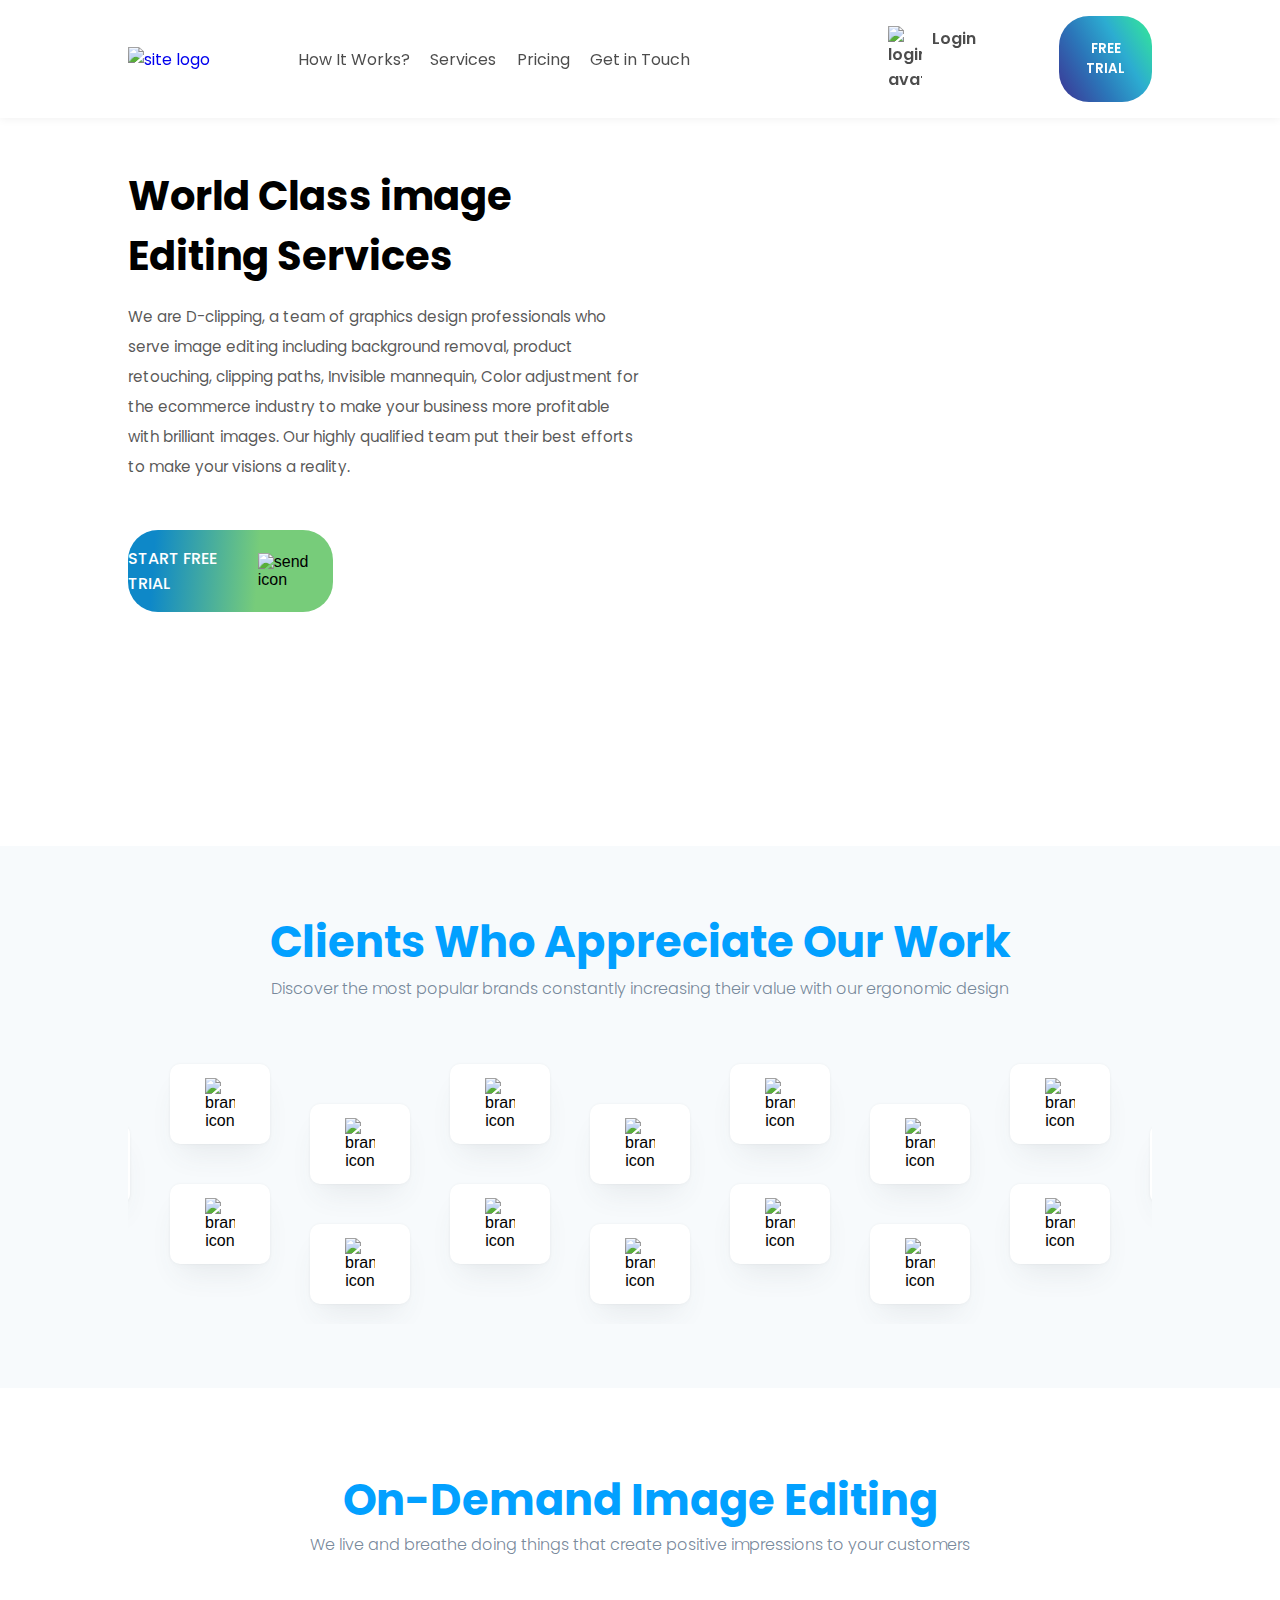
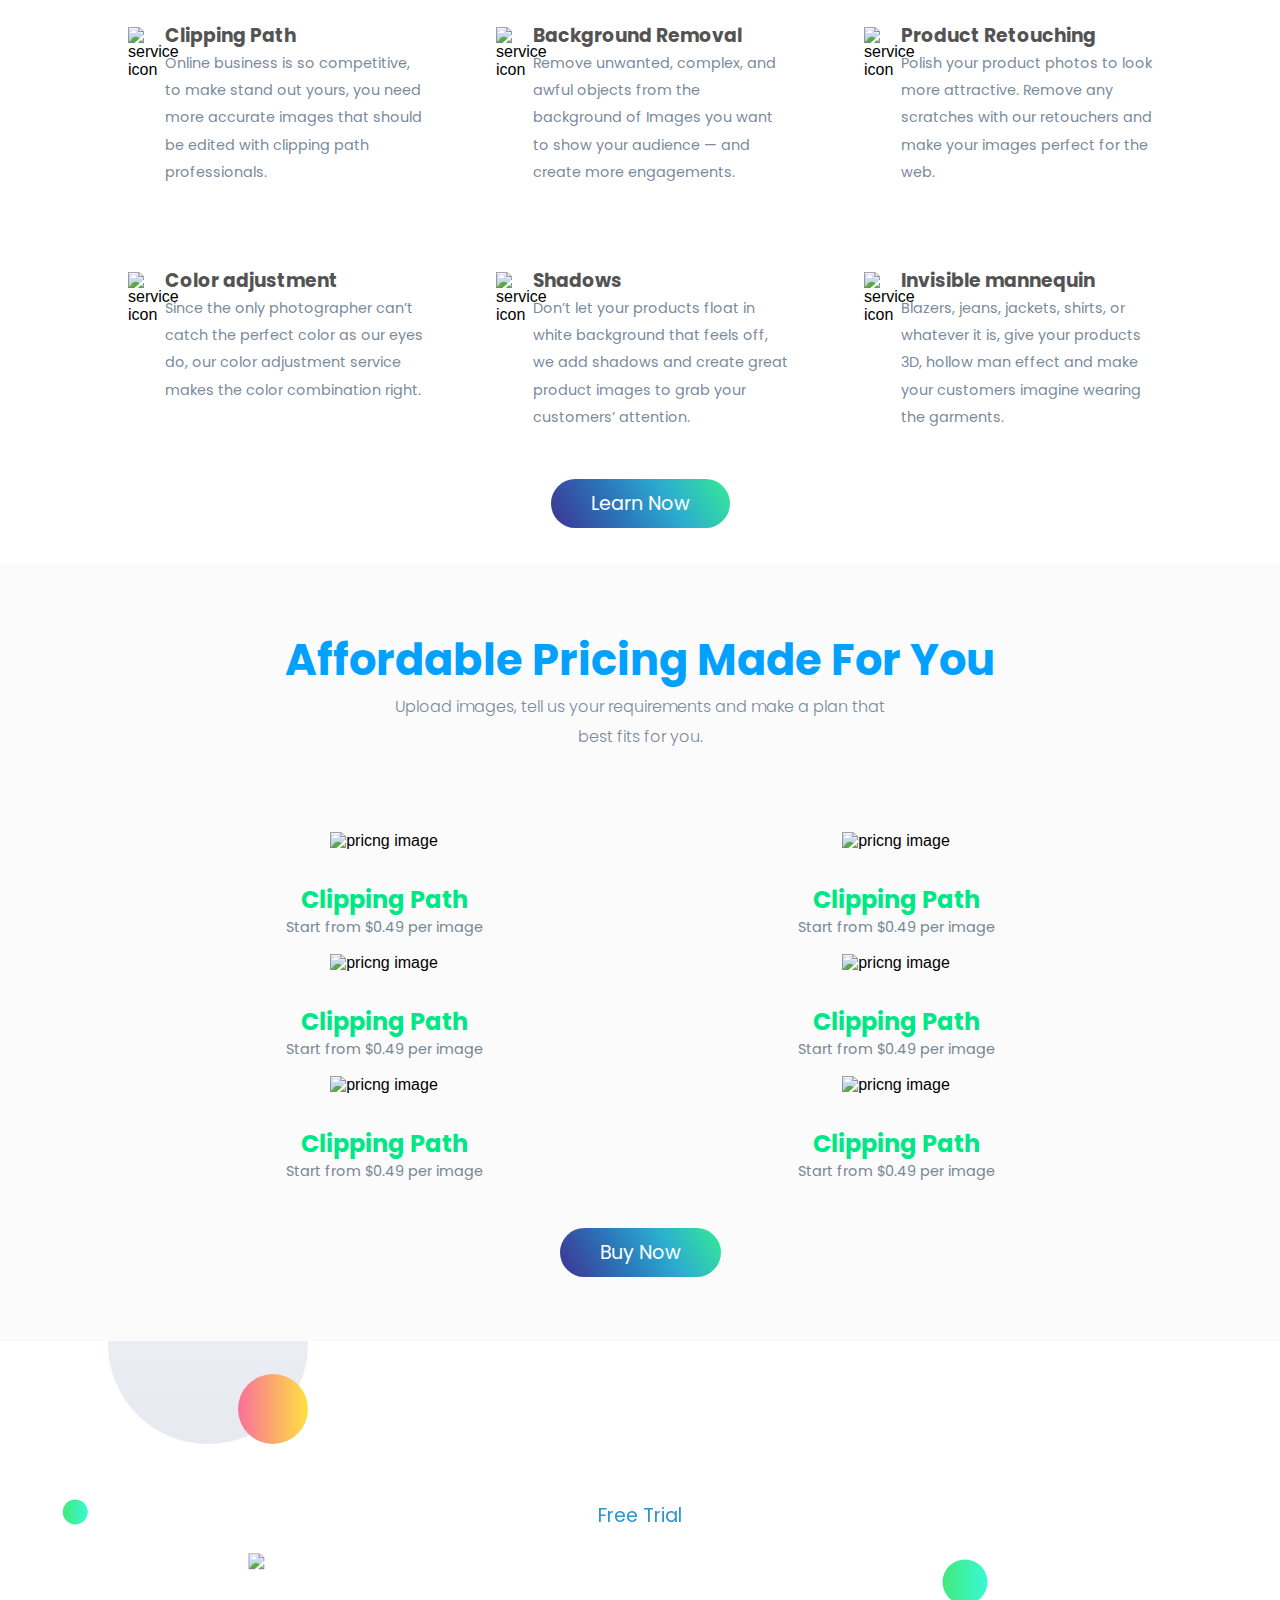
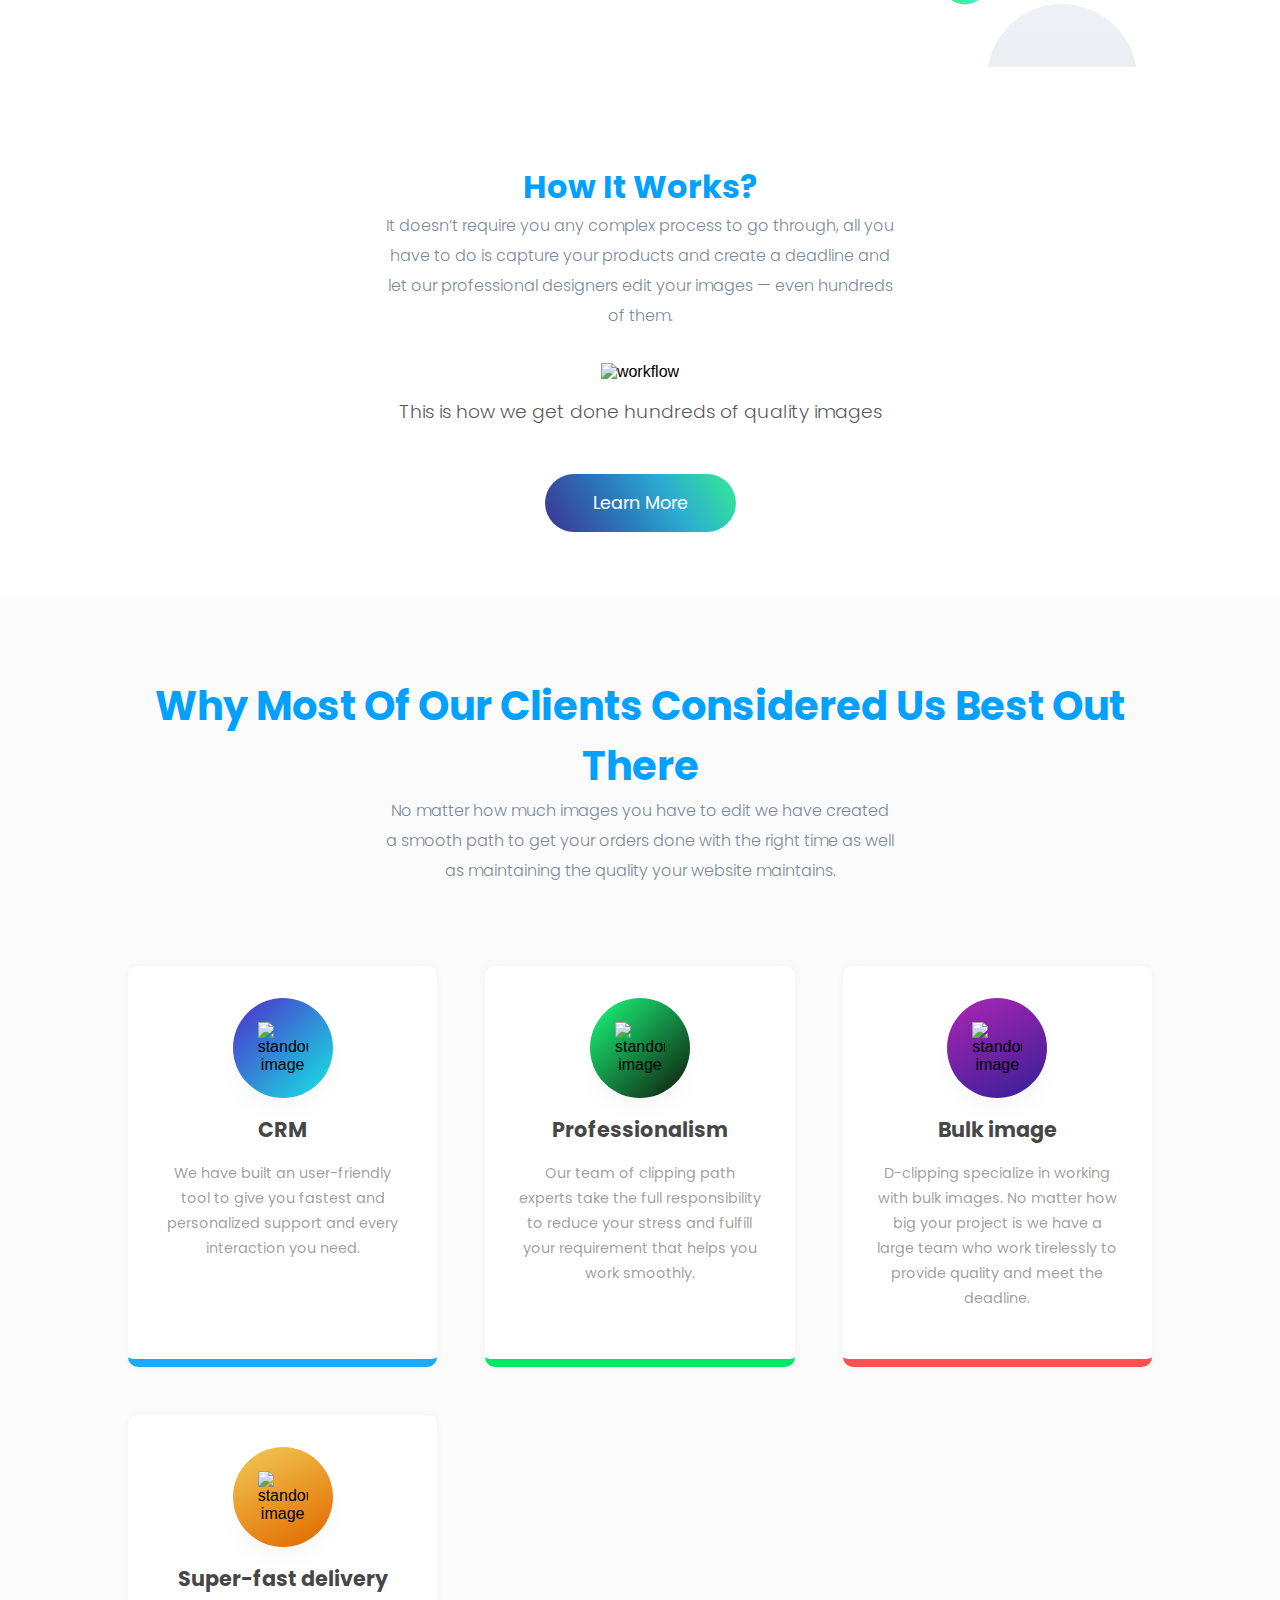
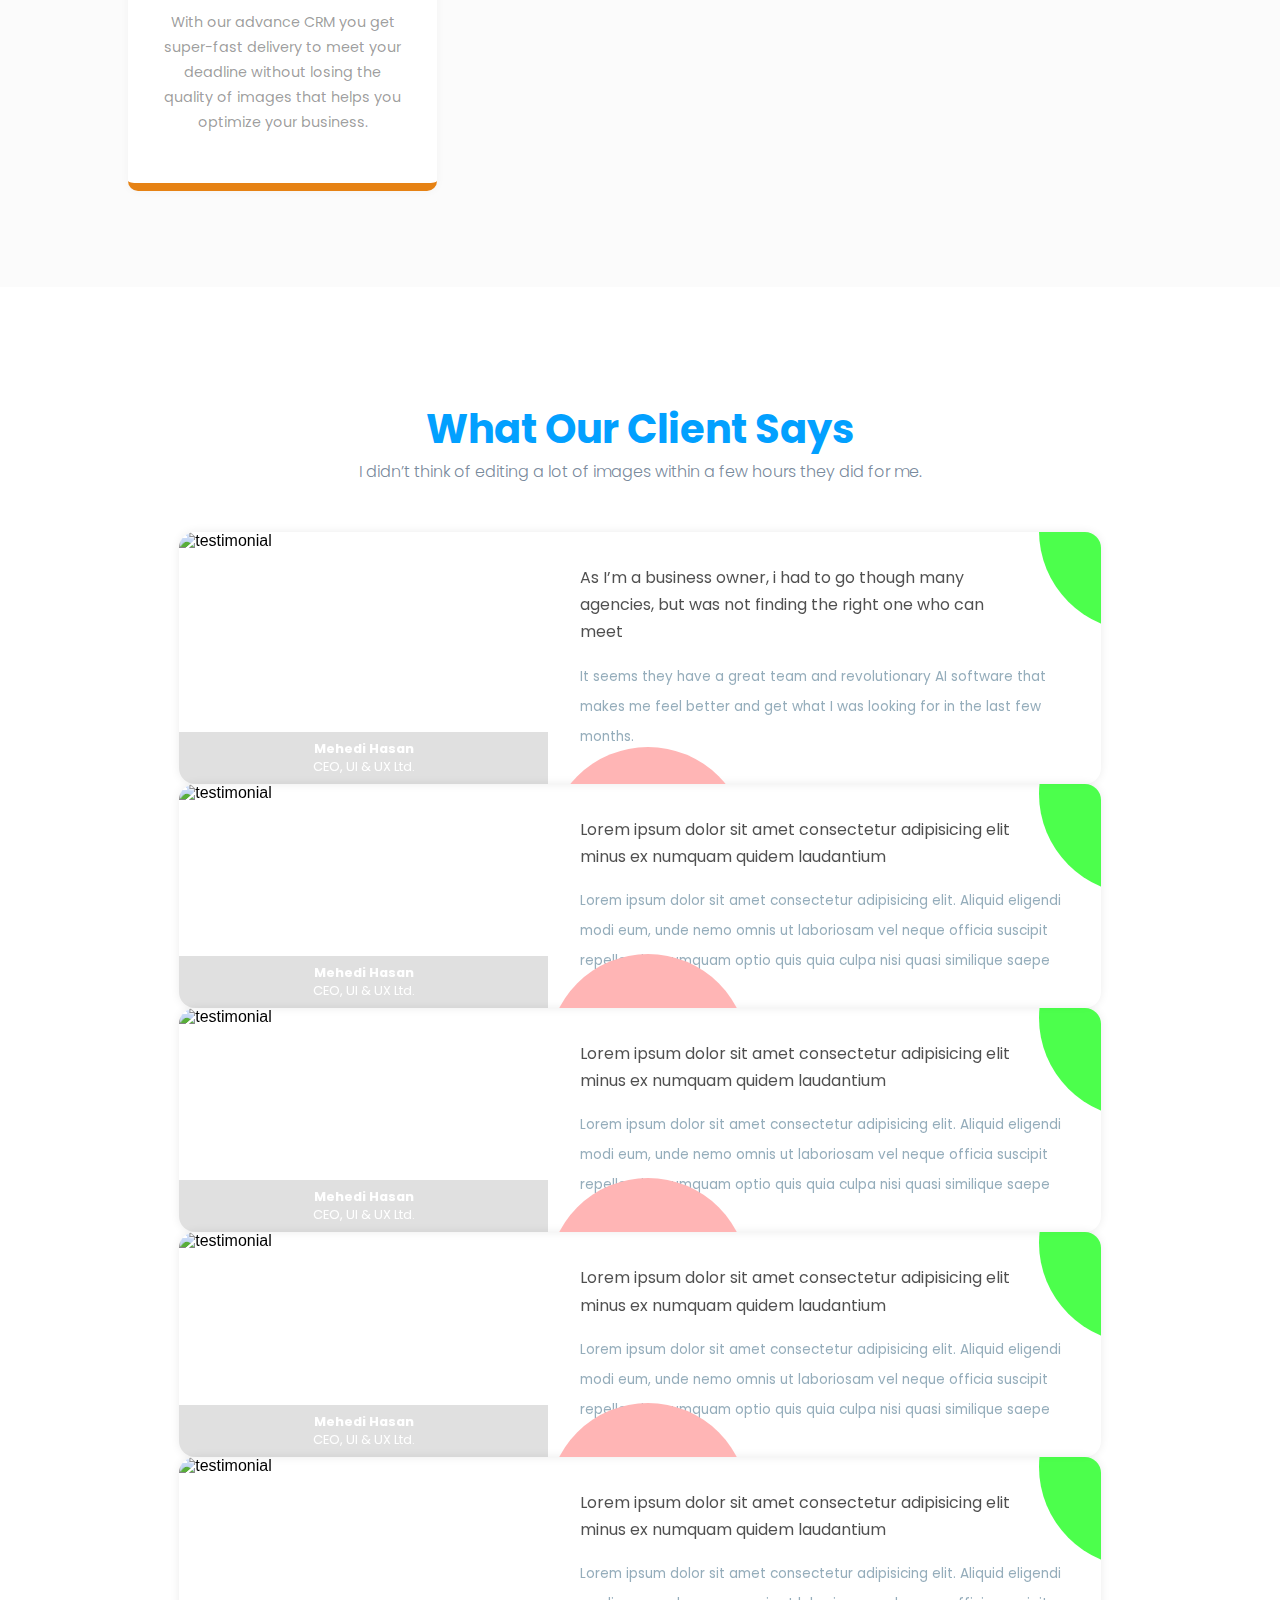
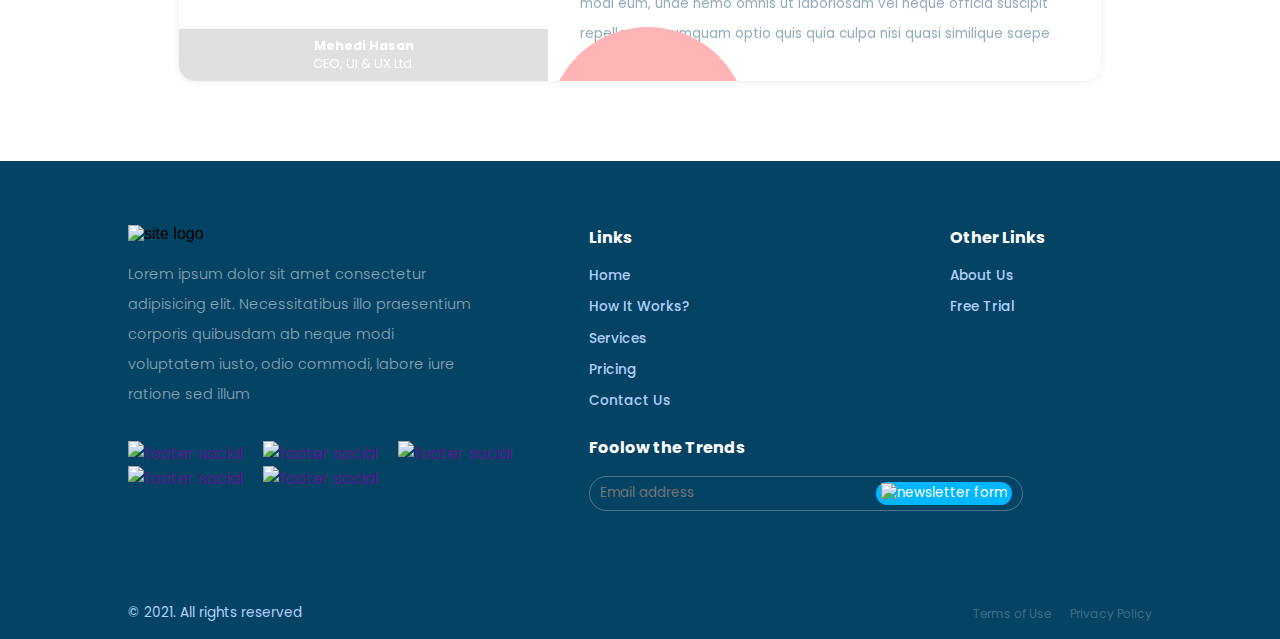
==== commit 0d918a0c: "changes in styles" ====
--- a/index.html
+++ b/index.html
@@ -601,21 +601,19 @@
                     <p>Links</p>
 
                     <ul>
-                        <li><a href="#">Home</a></li>
-                        <li><a href="#">How It Works?</a></li>
-                        <li><a href="#">Services</a></li>
-                        <li><a href="#">Pricing</a></li>
-                        <li><a href="#">Free Trial</a></li>
-                        <li><a href="#">Get In Touch</a></li>
+                        <li><a href="/index.html">Home</a></li>
+                        <li><a href="workflow.html">How It Works?</a></li>
+                        <li><a href="service.html">Services</a></li>
+                        <li><a href="pricing.html">Pricing</a></li>
+                        <li><a href="contact.html">Contact Us</a></li>
                     </ul>
                 </div>
                 <div class="footer__columnTwoSecond">
                     <p>Other Links</p>
 
                     <ul>
-                        <li><a href="#">How It Works?</a></li>
+                        <li><a href="aboutus.html">About Us</a></li>
                         <li><a href="#">Free Trial</a></li>
-                        <li><a href="#">Get In Touch</a></li>
                     </ul>
                 </div>
                 <div class="footer__columnTwoThird">
@@ -636,10 +634,10 @@
 
             <p class="copyright">&copy; 2021. All rights reserved</p>
             <div>
-                <a href="">
+                <a href="terms.html">
                     Terms of Use
                 </a>
-                <a href="">Privacy Policy</a>
+                <a href="privacy.html">Privacy Policy</a>
             </div>
         </div>
     </div>
--- a/assets/css/style.css
+++ b/assets/css/style.css
@@ -42,6 +42,7 @@
   -o-border-radius: 30px;
   border: none;
   outline: none;
+  font-family: 'Poppins', sans-serif;
 }
 
 button:hover {
@@ -982,24 +983,6 @@
   color: #000000d9;
 }
 
-.affordAblePricing__leftButtons a {
-  background: -webkit-linear-gradient(
-    -22deg,
-    rgb(13, 135, 201) 0%,
-    rgb(119, 204, 122) 100%
-  );
-  font-weight: bold;
-  padding: 0.5rem 1.5rem;
-  font-family: "Poppins", sans-serif;
-  border-radius: 30px;
-  color: white;
-  transition: all .5s;
-}
-
-.affordAblePricing__leftButtons a:hover {
-  transform: scale(.9);
-}
-
 /* .affordAblePricing
   .affordAblePricing__left
   .affordAblePricing__leftButtons
@@ -1554,6 +1537,7 @@
   line-height: 2rem;
   color: #556a82cc;
   font-size: 0.95rem;
+  text-align: justify;
 }
 
 .serviceBottom__service ul {
@@ -2137,6 +2121,7 @@
   .workFlowContact .container {
     grid-template-columns: 1fr;
     width: 80%;
+    grid-gap: 3rem;
   }
 
   .workShowCase__header p {
@@ -2543,6 +2528,16 @@
     margin: 0.15rem;
     font-size: 0.65rem;
   }
+  .workFlowContact button {
+    width: 100%;
+    padding: 0.6rem 1rem;
+  }
+  .affordAblePricing__leftButtons a {
+    font-size: 0.7rem;
+  }
+  .affordAblePricing__leftButtons a:first-child {
+    margin-right: 15px;
+  }
 }
 /* for screen size 600px */
 @media screen and (max-width: 600px) {
@@ -2751,6 +2746,14 @@
   .brands__icons {
     grid-template-columns: repeat(2, 1fr) !important;
     padding-left: 0.5rem;
+  }
+  .pricingshowcase button {
+    width: 100%;
+    padding: 0.6rem 1rem;
+  }
+  .affordAblePricing__left button {
+    font-size: .85rem;
+    padding: .4rem .6rem;
   }
 }
 
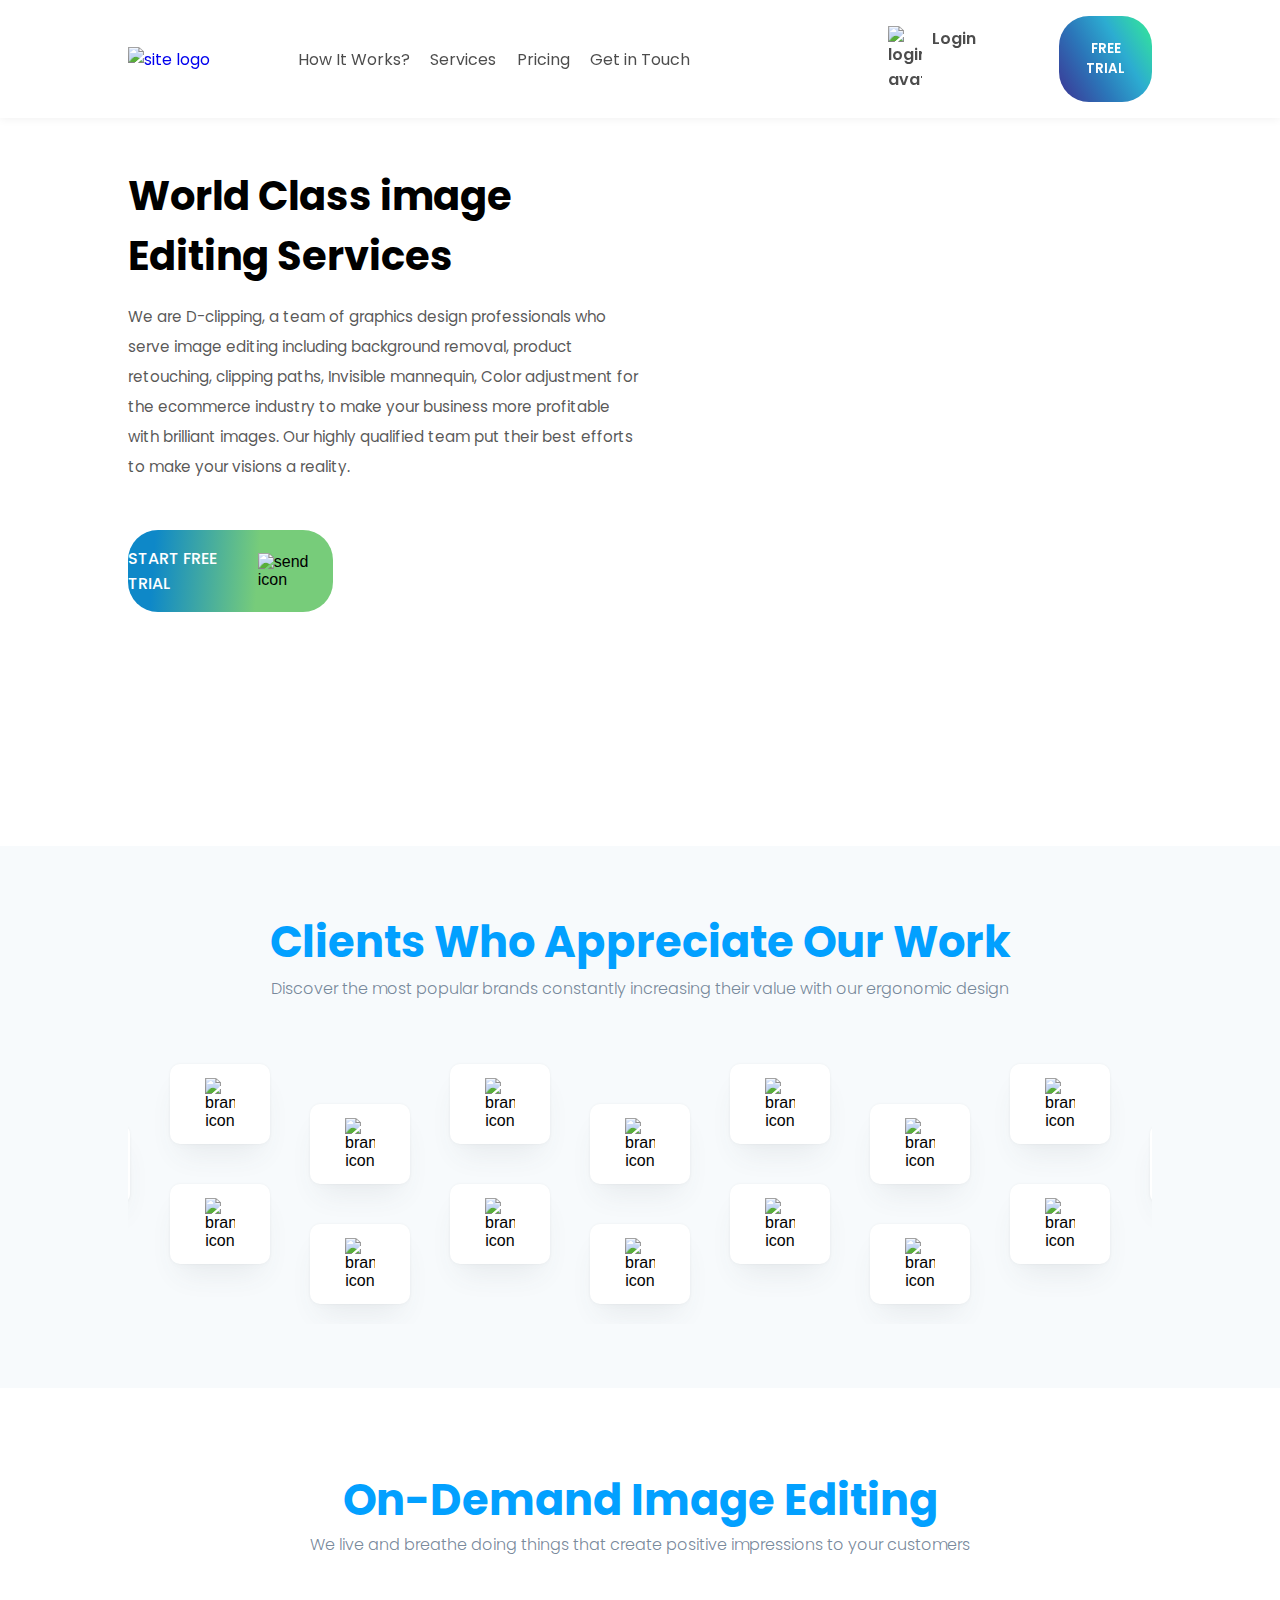
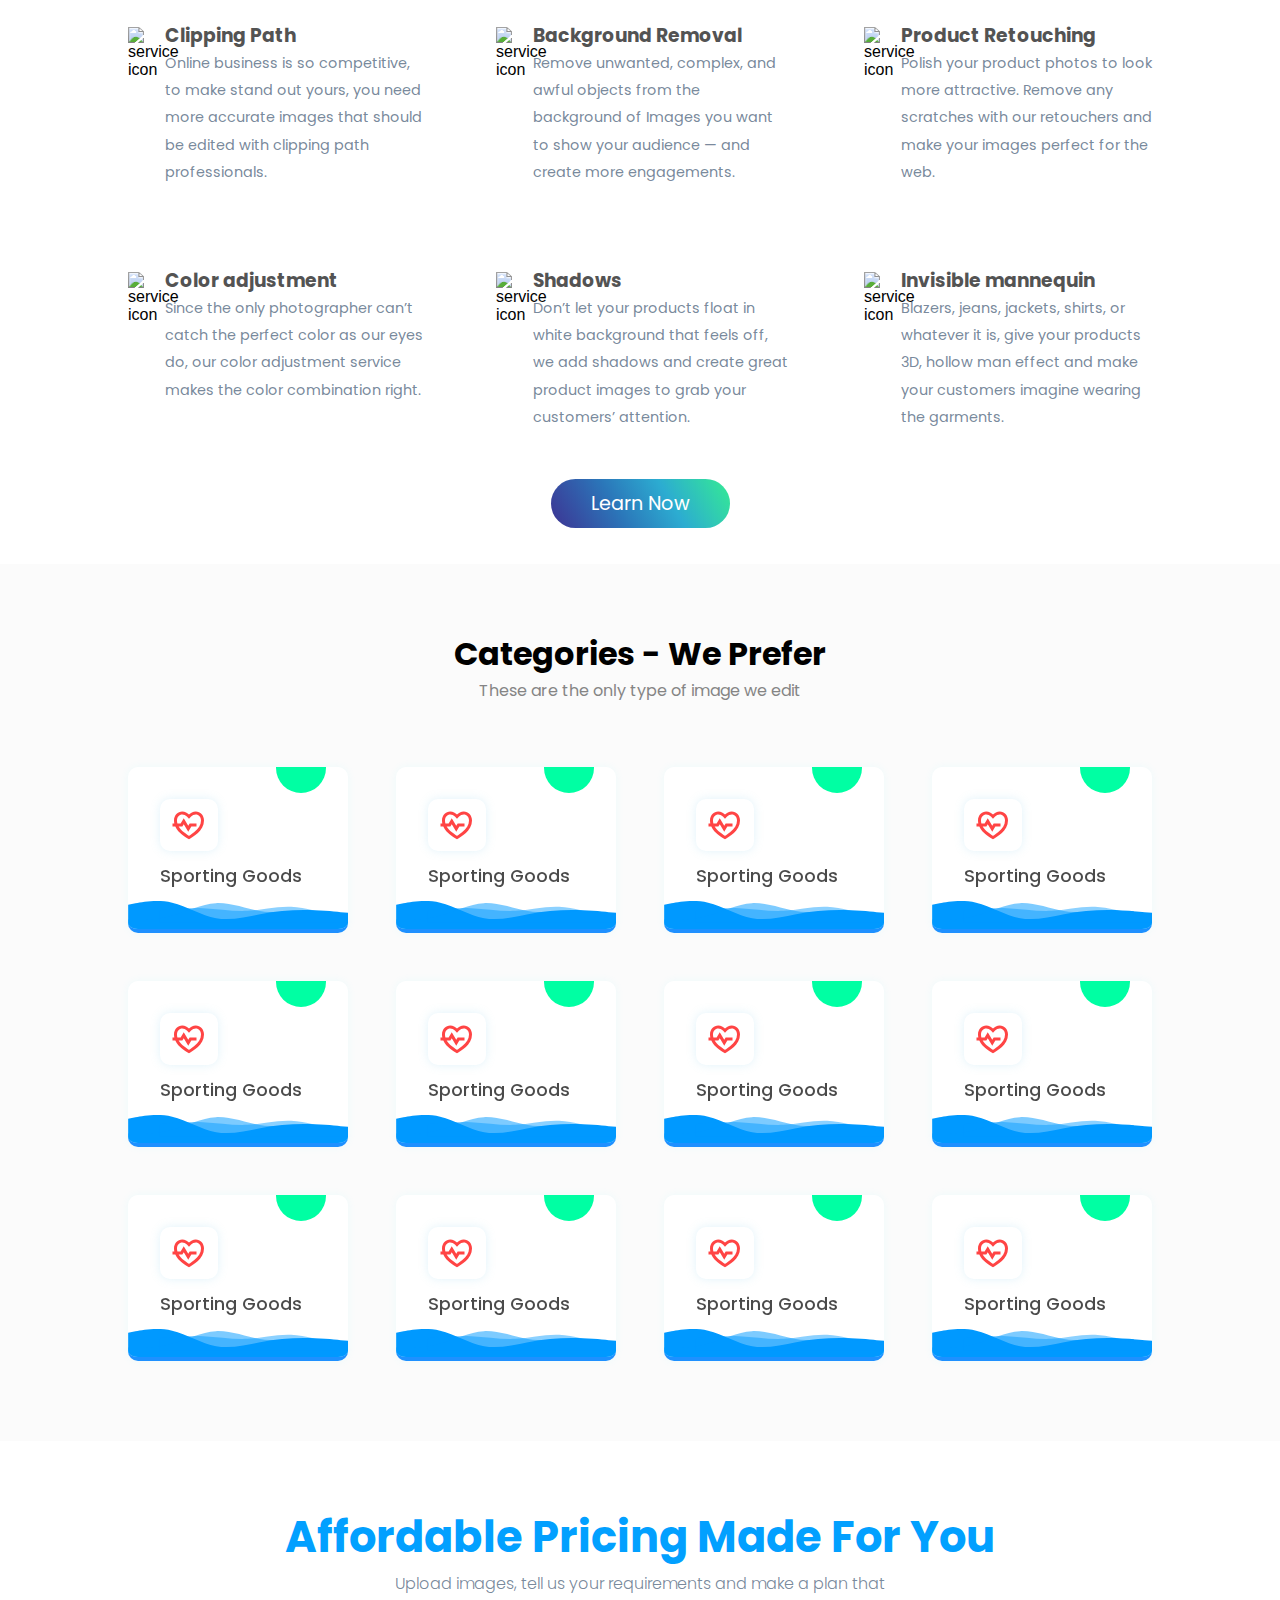
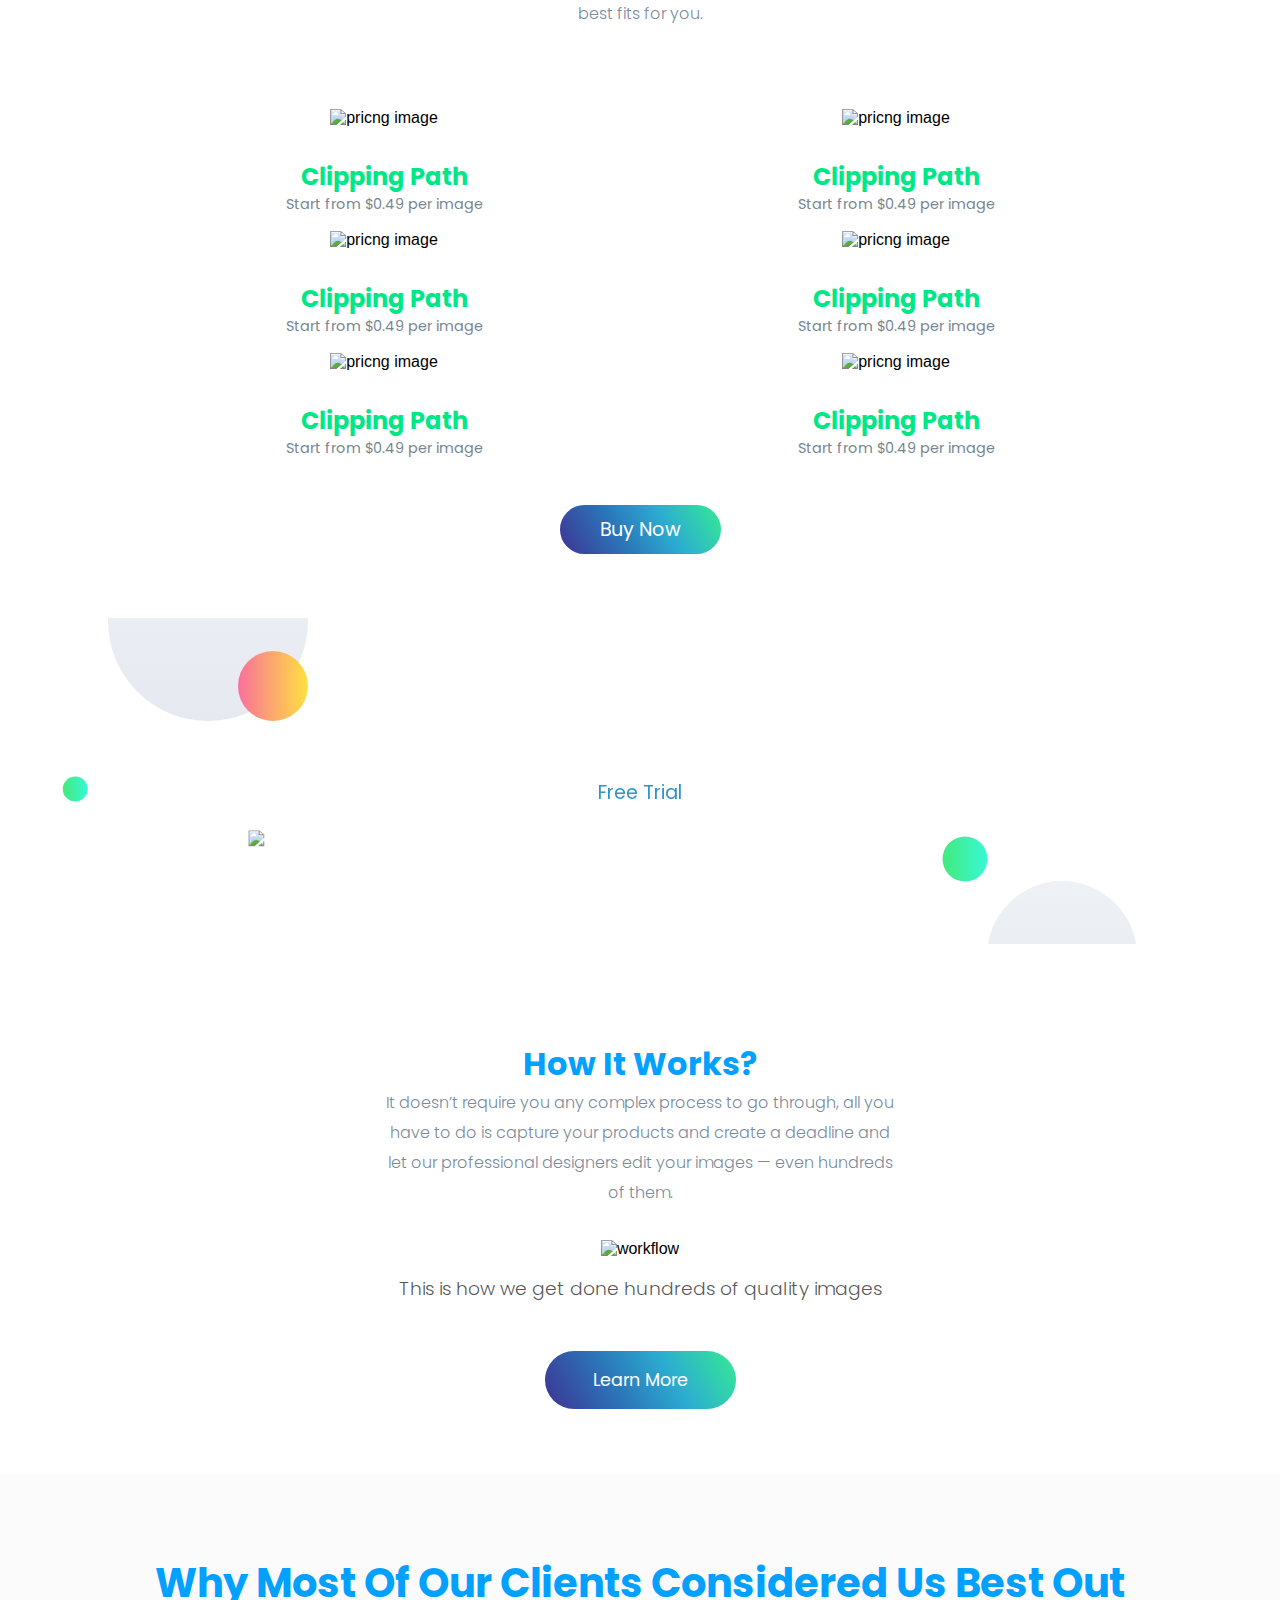
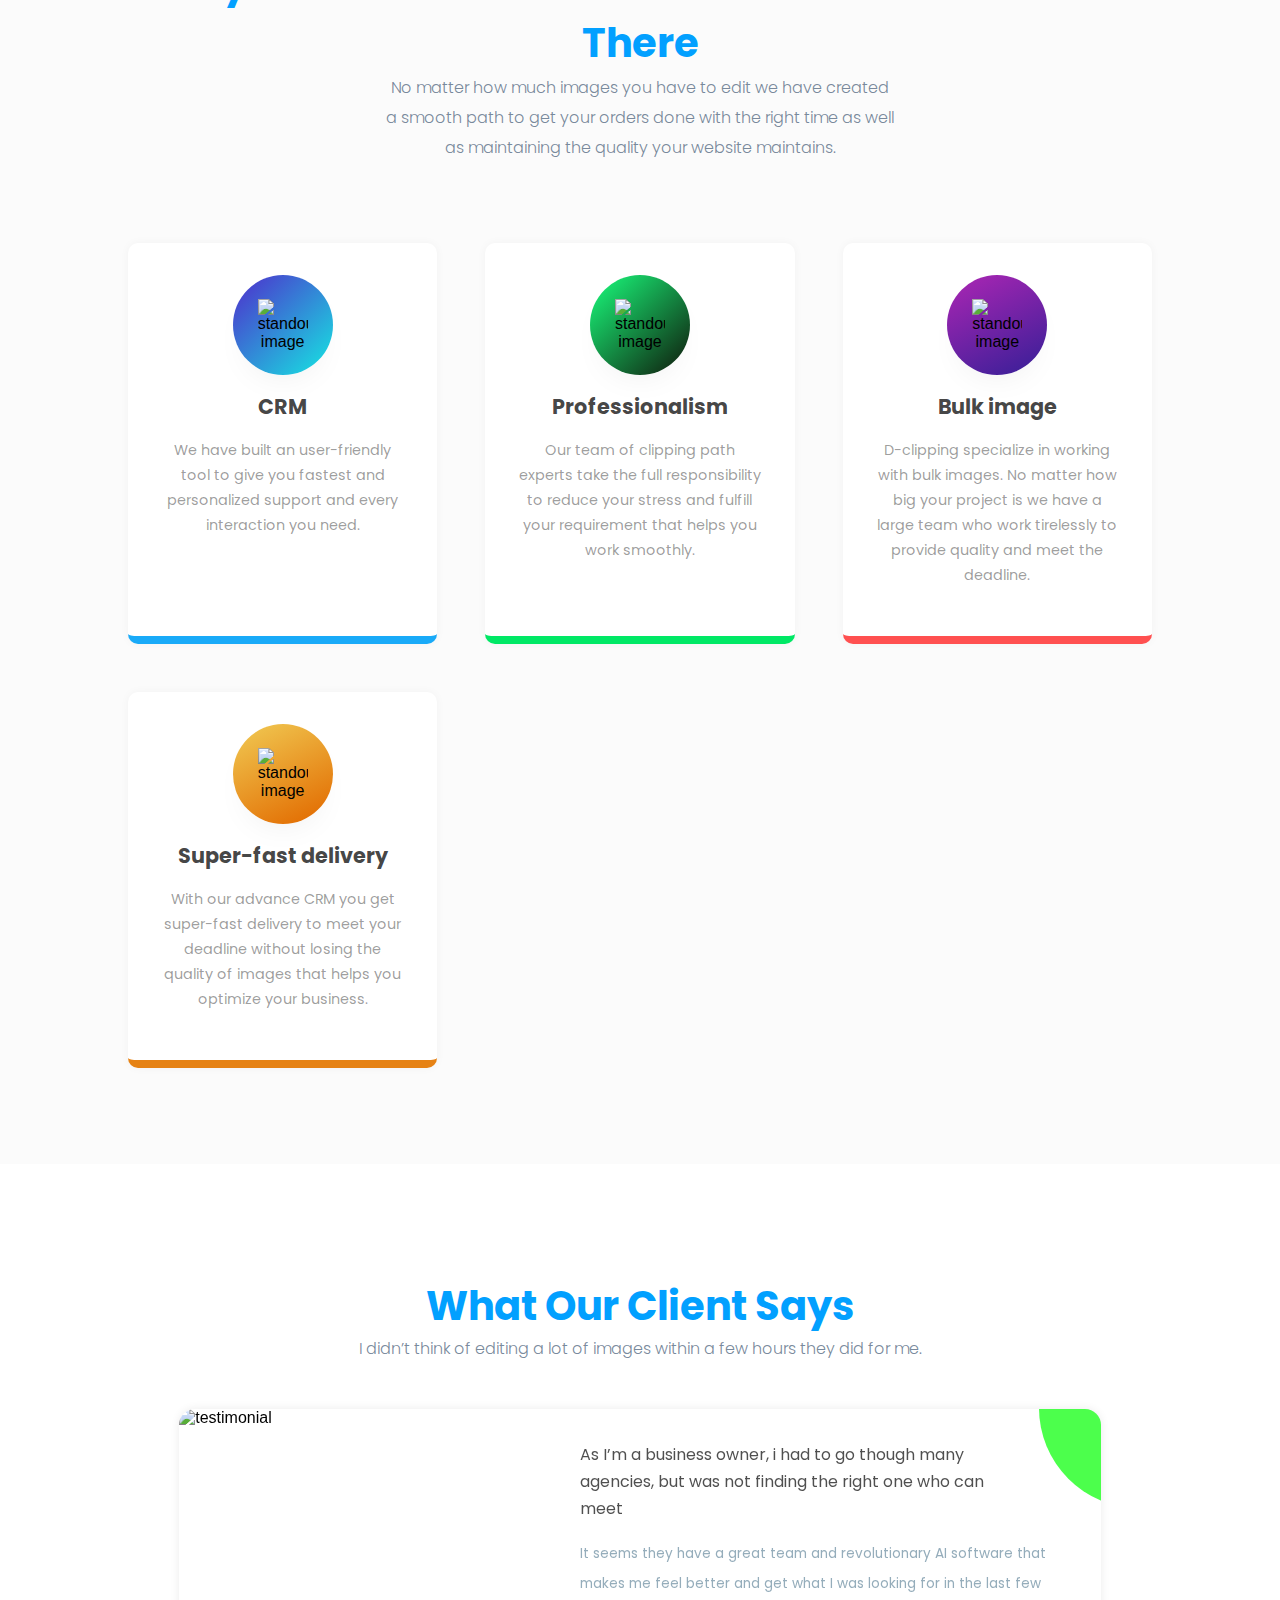
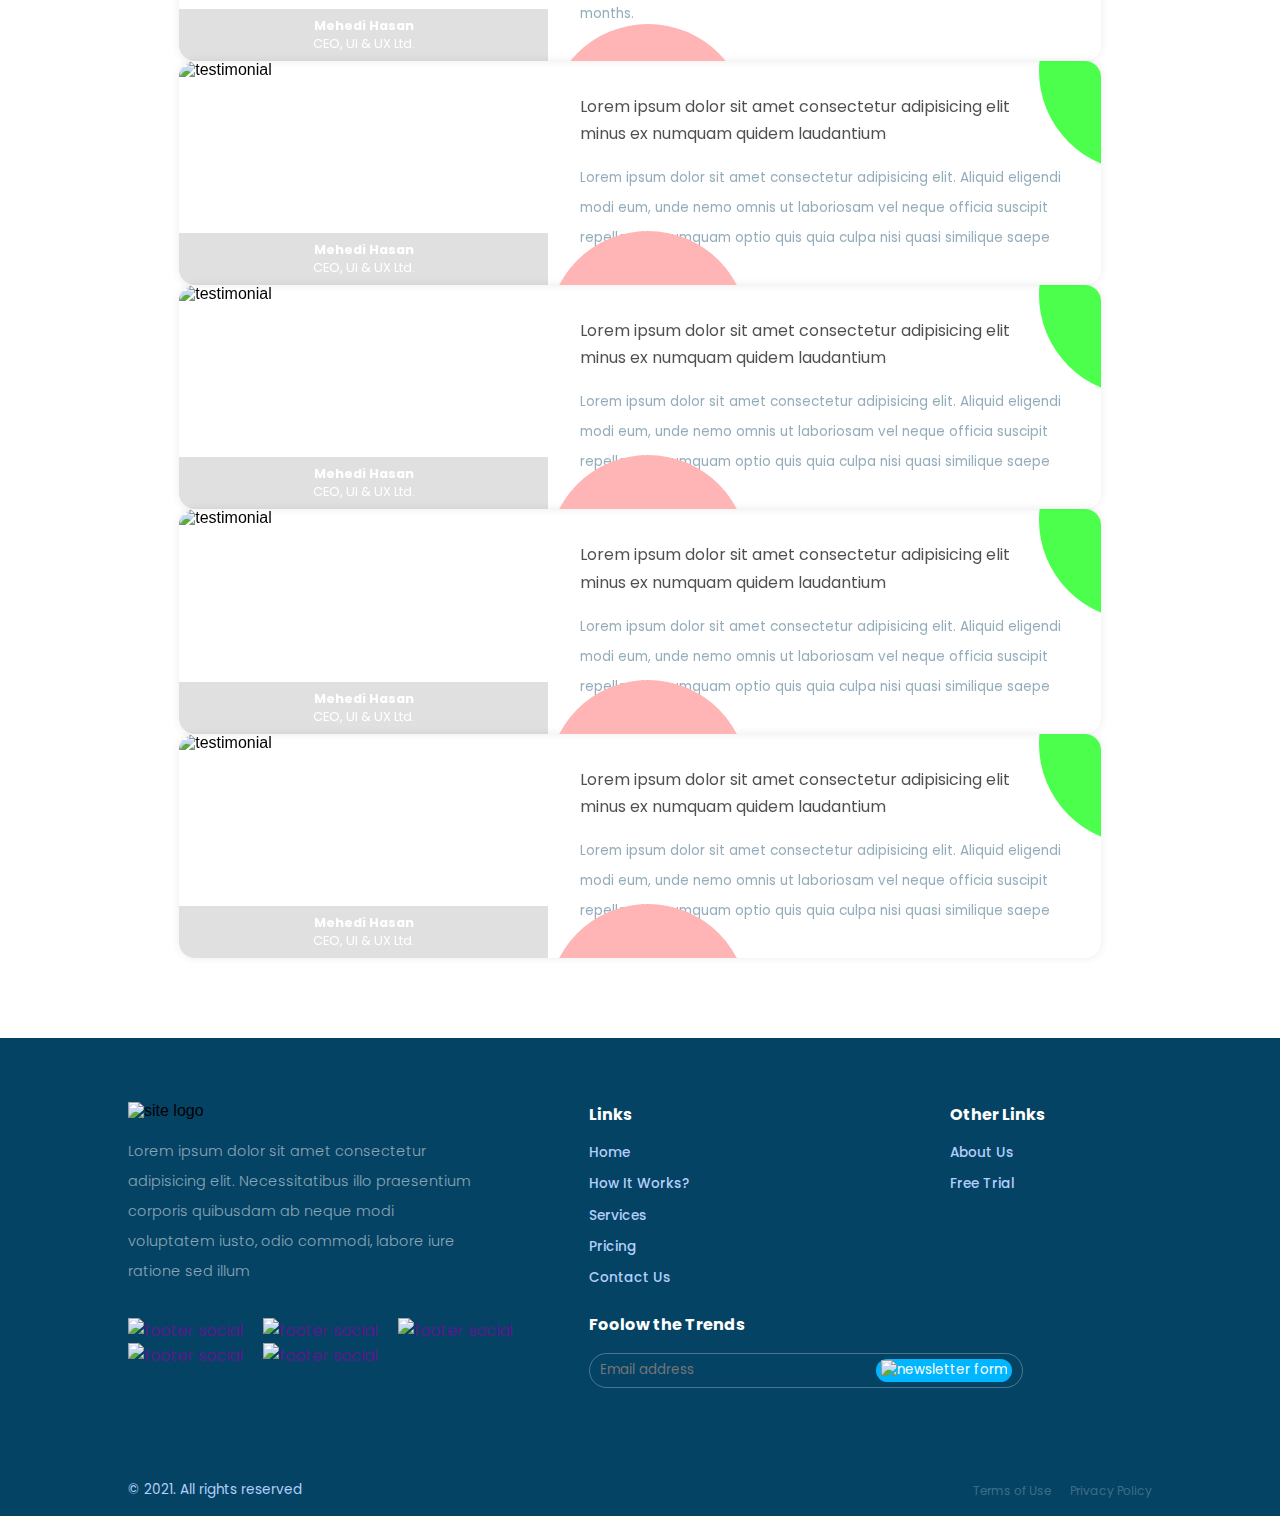
==== commit 85be1eb7: "categores we are working on added" ====
--- a/index.html
+++ b/index.html
@@ -288,6 +288,132 @@
     <!-- services section ends from here -->
 
 
+    <!-- categories section starts from here -->
+
+    
+    <section class="categories pt_5">
+        <div class="container">
+          <div class="categories__header">
+            <h1 class="text_center">Categories - We Prefer</h1>
+            <p class="text_center text_secondary">These are the only type of image we edit</p>
+          </div>
+  
+          <div class="categories__body">
+            <div class="categories__bodyCategory category">
+              <img
+                src="assets/images/global/heart-pulse-line.svg"
+                class="pulse" alt="category image"
+              />
+              <span></span>
+              <h3>Sporting Goods</h3>
+              <img src="./assets/images/homePageImages/serviceSection/service_wave.svg" class="servicewave" alt="">
+            </div>
+            <div class="categories__bodyCategory category">
+              <img
+                src="assets/images/global/heart-pulse-line.svg"
+                class="pulse" alt="category image"
+              />
+              <span></span>
+              <h3>Sporting Goods</h3>
+              <img src="./assets/images/homePageImages/serviceSection/service_wave.svg" class="servicewave" alt="">
+            </div>
+            <div class="categories__bodyCategory category">
+              <img
+                src="assets/images/global/heart-pulse-line.svg"
+                class="pulse" alt="category image"
+              />
+              <span></span>
+              <h3>Sporting Goods</h3>
+              <img src="./assets/images/homePageImages/serviceSection/service_wave.svg" class="servicewave" alt="">
+            </div>
+            <div class="categories__bodyCategory category">
+              <img
+                src="assets/images/global/heart-pulse-line.svg"
+                class="pulse" alt="category image"
+              />
+              <span></span>
+              <h3>Sporting Goods</h3>
+              <img src="./assets/images/homePageImages/serviceSection/service_wave.svg" class="servicewave" alt="">
+            </div>
+            <div class="categories__bodyCategory category">
+              <img
+                src="assets/images/global/heart-pulse-line.svg"
+                class="pulse" alt="category image"
+              />
+              <span></span>
+              <h3>Sporting Goods</h3>
+              <img src="./assets/images/homePageImages/serviceSection/service_wave.svg" class="servicewave" alt="">
+            </div>
+            <div class="categories__bodyCategory category">
+              <img
+                src="assets/images/global/heart-pulse-line.svg"
+                class="pulse" alt="category image"
+              />
+              <span></span>
+              <h3>Sporting Goods</h3>
+              <img src="./assets/images/homePageImages/serviceSection/service_wave.svg" class="servicewave" alt="">
+            </div>
+            <div class="categories__bodyCategory category">
+              <img
+                src="assets/images/global/heart-pulse-line.svg"
+                class="pulse" alt="category image"
+              />
+              <span></span>
+              <h3>Sporting Goods</h3>
+              <img src="./assets/images/homePageImages/serviceSection/service_wave.svg" class="servicewave" alt="">
+            </div>
+            <div class="categories__bodyCategory category">
+              <img
+                src="assets/images/global/heart-pulse-line.svg"
+                class="pulse" alt="category image"
+              />
+              <span></span>
+              <h3>Sporting Goods</h3>
+              <img src="./assets/images/homePageImages/serviceSection/service_wave.svg" class="servicewave" alt="">
+            </div>
+            <div class="categories__bodyCategory category">
+              <img
+                src="assets/images/global/heart-pulse-line.svg"
+                class="pulse" alt="category image"
+              />
+              <span></span>
+              <h3>Sporting Goods</h3>
+              <img src="./assets/images/homePageImages/serviceSection/service_wave.svg" class="servicewave" alt="">
+            </div>
+            <div class="categories__bodyCategory category">
+              <img
+                src="assets/images/global/heart-pulse-line.svg"
+                class="pulse" alt="category image"
+              />
+              <span></span>
+              <h3>Sporting Goods</h3>
+              <img src="./assets/images/homePageImages/serviceSection/service_wave.svg" class="servicewave" alt="">
+            </div>
+            <div class="categories__bodyCategory category">
+              <img
+                src="assets/images/global/heart-pulse-line.svg"
+                class="pulse" alt="category image"
+              />
+              <span></span>
+              <h3>Sporting Goods</h3>
+              <img src="./assets/images/homePageImages/serviceSection/service_wave.svg" class="servicewave" alt="">
+            </div>
+            <div class="categories__bodyCategory category">
+              <img
+                src="assets/images/global/heart-pulse-line.svg"
+                class="pulse" alt="category image"
+              />
+              <span></span>
+              <h3>Sporting Goods</h3>
+              <img src="./assets/images/homePageImages/serviceSection/service_wave.svg" class="servicewave" alt="">
+            </div>
+          </div>
+        </div>
+      </section>
+
+    <!-- categories section ends from here -->
+
+
     <!-- pricing section starts from here -->
 
     <section class="pricing">
--- a/assets/css/style.css
+++ b/assets/css/style.css
@@ -42,7 +42,7 @@
   -o-border-radius: 30px;
   border: none;
   outline: none;
-  font-family: 'Poppins', sans-serif;
+  font-family: "Poppins", sans-serif;
 }
 
 button:hover {
@@ -385,10 +385,67 @@
 
 /* service section ends here */
 
+/* categories section starts here */
+
+.categories {
+  background: rgba(240, 240, 240, 0.24);
+}
+.categories .container {
+  width: 55%;
+}
+.categories .categories__body {
+  display: grid;
+  grid-template-columns: repeat(4, 1fr);
+  grid-gap: 3rem;
+  padding: 4rem 0;
+}
+.categories__bodyCategory.category {
+	background: white;
+	border-radius: 10px;
+	padding: 2rem 2rem;
+	border-bottom: 4px solid dodgerblue;
+	box-shadow: 0 0 10px 0 #00f3ff0f;
+  position: relative;
+  overflow: hidden;
+}
+.categories__bodyCategory.category span {
+	background: #00FFA3;
+	height: 50px;
+	width: 50px;
+	display: block;
+	border-radius: 50%;
+	position: absolute;
+	top: -15%;
+	right: 10%;
+}
+.categories__bodyCategory.category h3 {
+  font-weight: 500;
+  color: #000000b5;
+  font-size: 1.1rem;
+  margin-bottom: .5rem;
+}
+
+.categories .categories__body .category .pulse {
+	background: white;
+	box-shadow: 0 0 10px 0 rgba(135, 207, 235, 0.25);
+	padding: .5rem .7rem;
+	border-radius: 10px;
+	margin-bottom: .5rem;
+}
+
+.categories__bodyCategory.category .servicewave {
+	width: 100%;
+	position: absolute;
+	bottom: 0;
+	left: 0;
+	right: 0;
+}
+
+/* categories section ends here */
+
 /* pricing section starts from here */
 
 .pricing {
-  background: #f5f5f570;
   padding: 3rem 0;
 }
 .pricing__header {
@@ -1888,6 +1945,12 @@
 
 /* responsive starts from here */
 
+/* for screen size 1730px */
+@media screen and (max-width: 1730px) {
+  .categories .container {
+    width: 60%;
+  }
+}
 /* for screen size 1605px */
 @media screen and (max-width: 1665px) {
   header .container {
@@ -1941,6 +2004,9 @@
     font-size: 2.5rem;
     width: 40%;
     margin-bottom: 1rem;
+  }
+  .categories .container {
+    width: 70%;
   }
 }
 
@@ -2042,6 +2108,9 @@
     padding: 0;
     padding-bottom: 4rem;
   }
+  .categories .container {
+    width: 80%;
+  }
 }
 
 /* for screen size 1250px */
@@ -2088,6 +2157,9 @@
     font-size: 2.5rem;
     width: 70%;
     margin-bottom: 1rem;
+  }
+  .categories__bodyCategory.category h3 {
+    font-size: 1rem;
   }
 }
 
@@ -2143,6 +2215,9 @@
   .header__middle .nav_link {
     margin-right: 0.5rem;
   }
+  .categories .categories__body {
+    grid-template-columns: repeat(3, 1fr);
+  }
 }
 
 /* for screen size 1100px */
@@ -2322,6 +2397,12 @@
   .affordAblePricing__left p {
     color: #00000047;
     font-size: 0.9rem;
+  }
+  .categories__bodyCategory.category {
+    height: 135px !important;
+  }
+  .categories__bodyCategory.category span {
+    top: -25%;
   }
 }
 
@@ -2421,6 +2502,19 @@
   .brands__icons .mobilenone {
     display: none;
   }
+  .categories .categories__body {
+    grid-gap: 0rem;
+    grid-row-gap: 2rem;
+    padding: 2.5rem 0;
+  }
+  .categories__bodyCategory.category {
+    padding: 1rem 1rem;
+    height: 120px;
+    width: 180px;
+  }
+  .categories__bodyCategory.category h3 {
+    font-size: .85rem;
+  }
 }
 
 /* for screen size 750px */
@@ -2537,6 +2631,13 @@
   }
   .affordAblePricing__leftButtons a:first-child {
     margin-right: 15px;
+  }
+  .categories .categories__body {
+    grid-template-columns: repeat(2, 1fr);
+    grid-gap: 2rem;
+  }
+  .categories__bodyCategory.category {
+    width: unset;
   }
 }
 /* for screen size 600px */
@@ -2752,9 +2853,16 @@
     padding: 0.6rem 1rem;
   }
   .affordAblePricing__left button {
-    font-size: .85rem;
-    padding: .4rem .6rem;
-  }
+    font-size: 0.85rem;
+    padding: 0.4rem 0.6rem;
+  }
+  .categories .categories__body {
+    grid-gap: 1rem;
+  }
+  .categories .categories__body .category .pulse {
+    width: 45px;
+  }
+
 }
 
 /* responsiveness in height starts here */
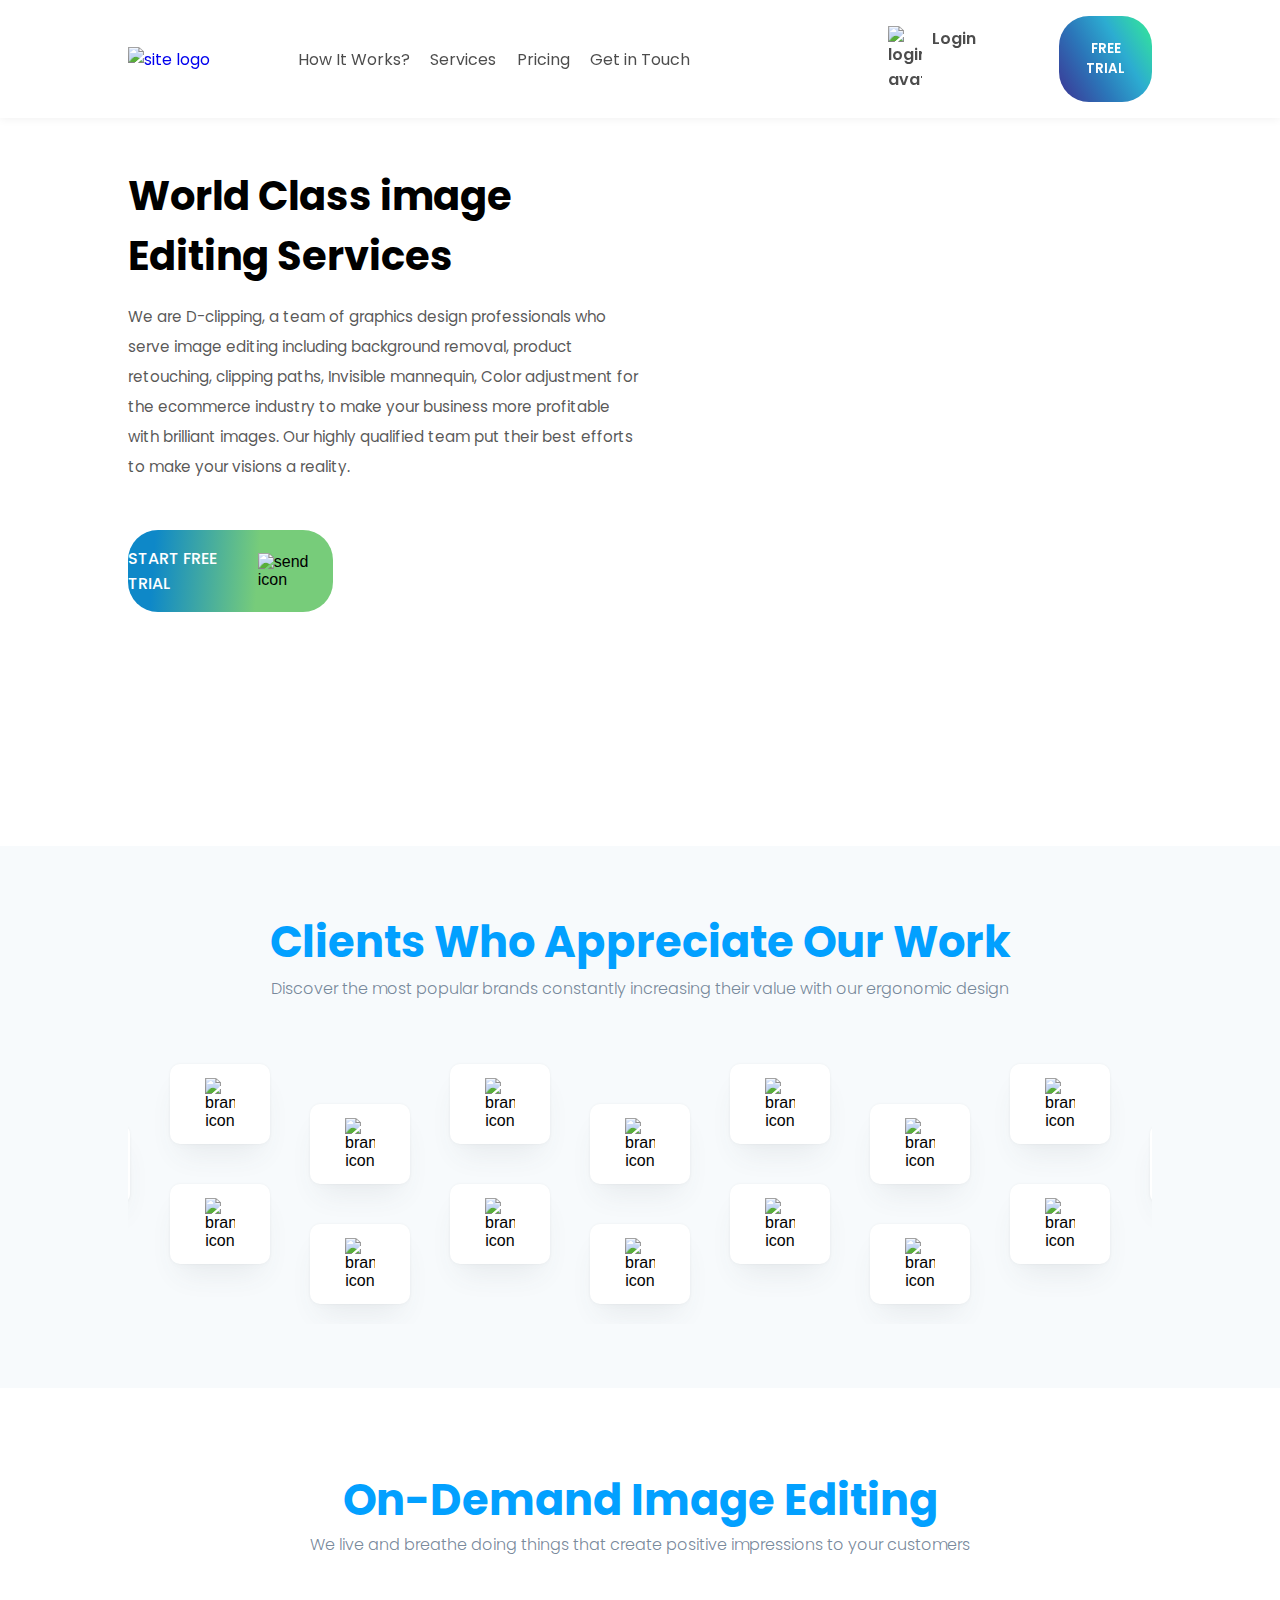
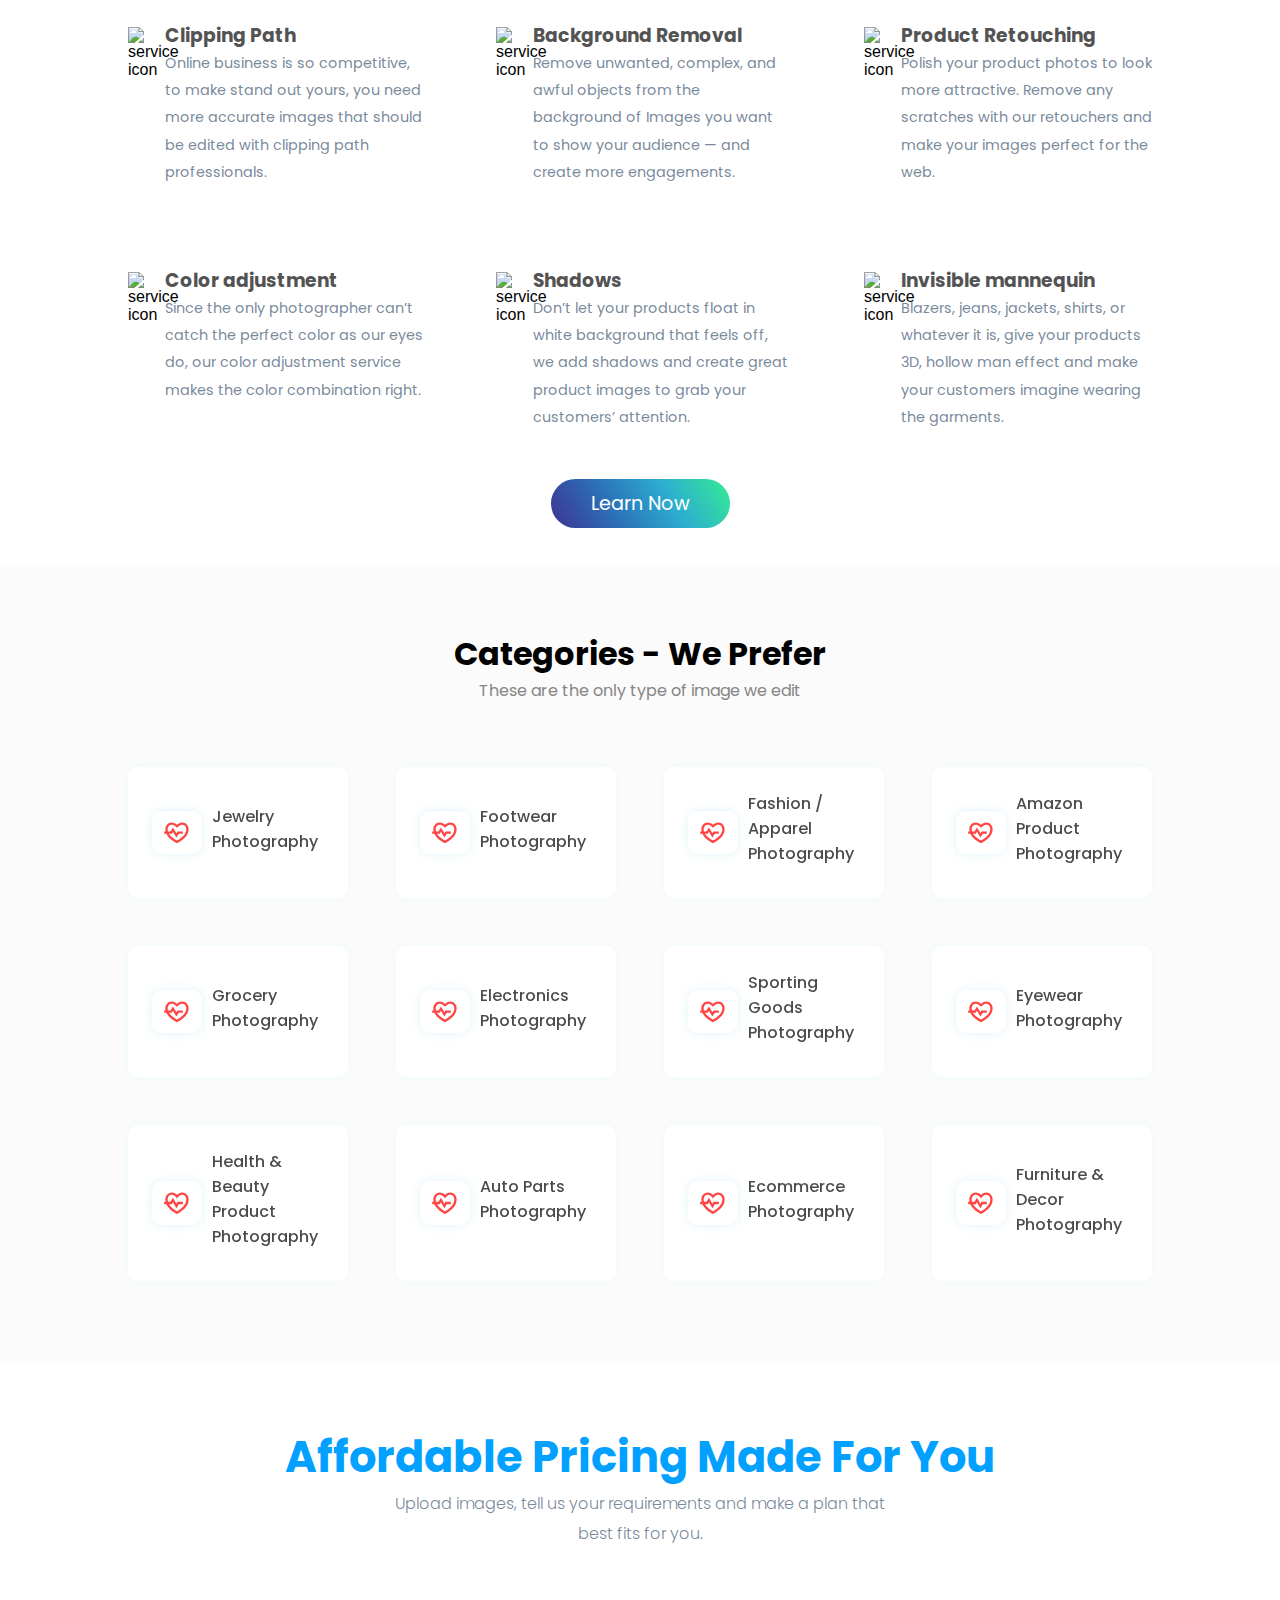
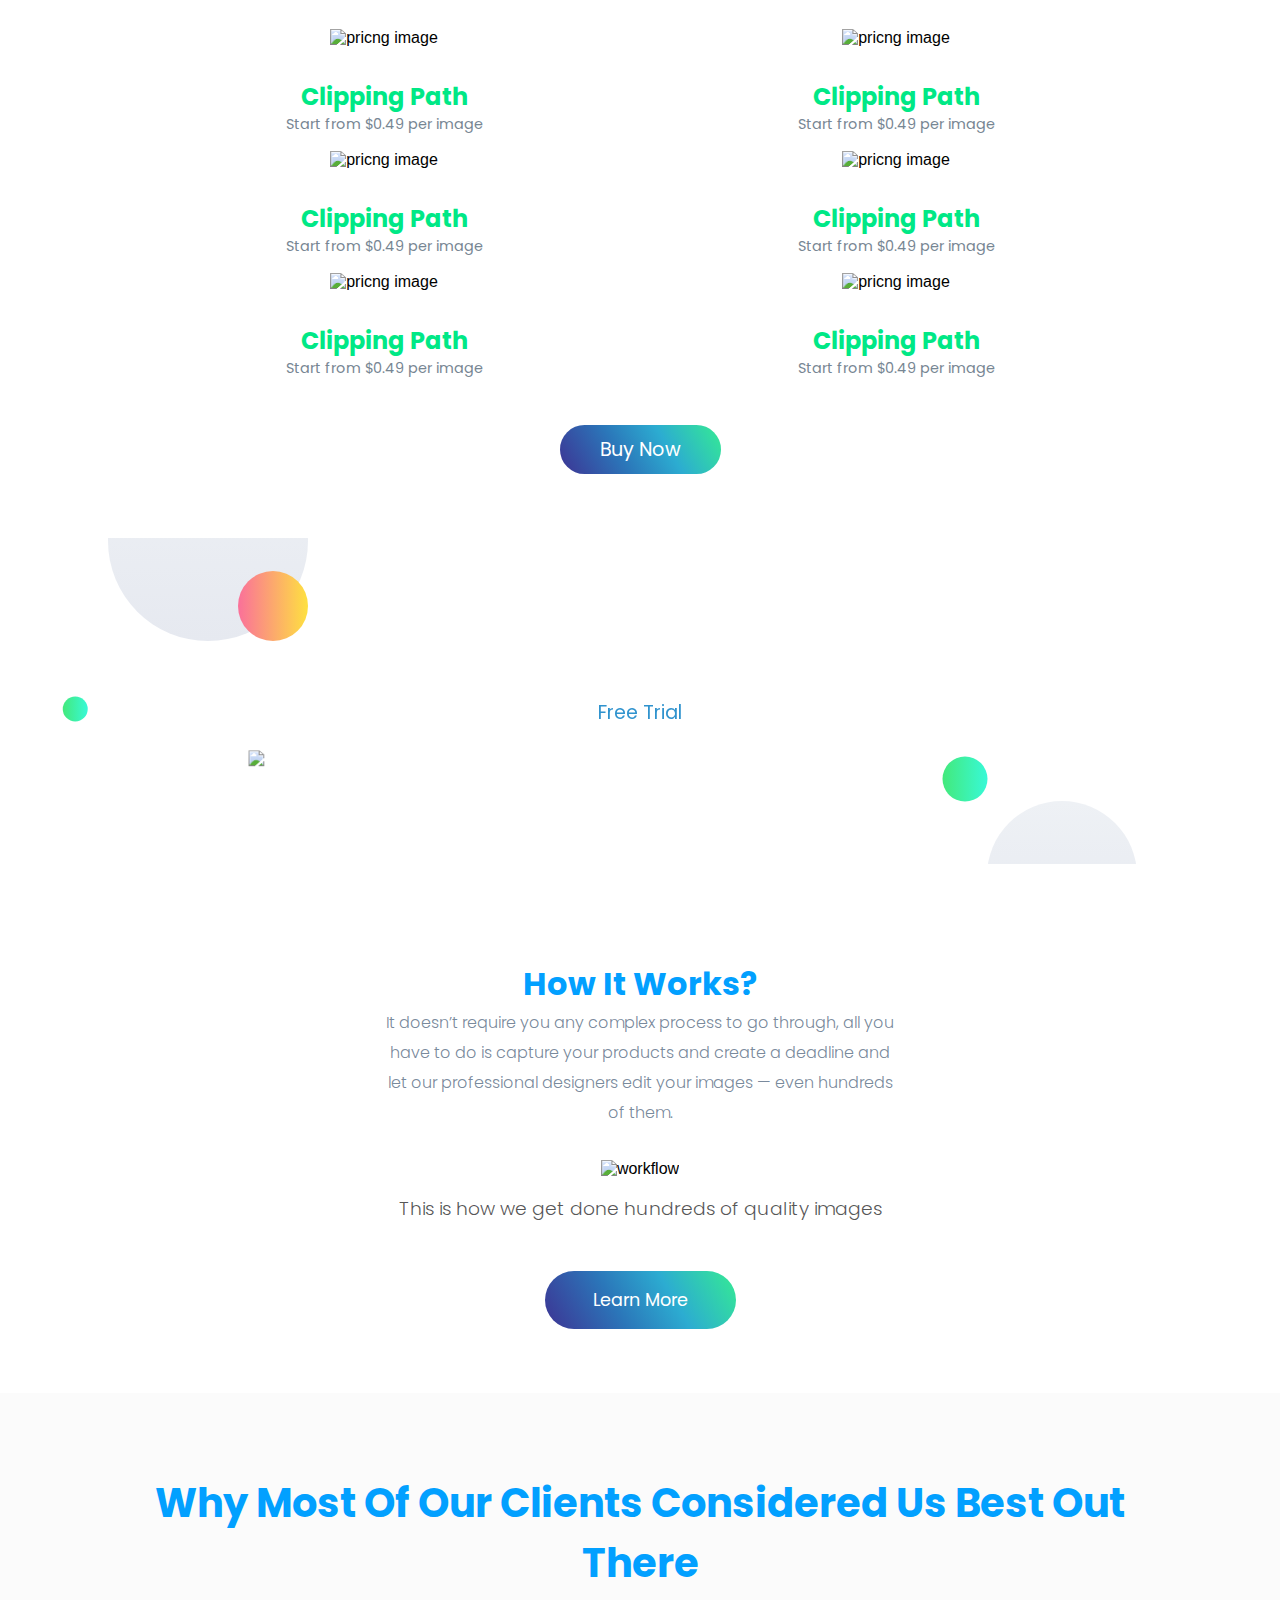
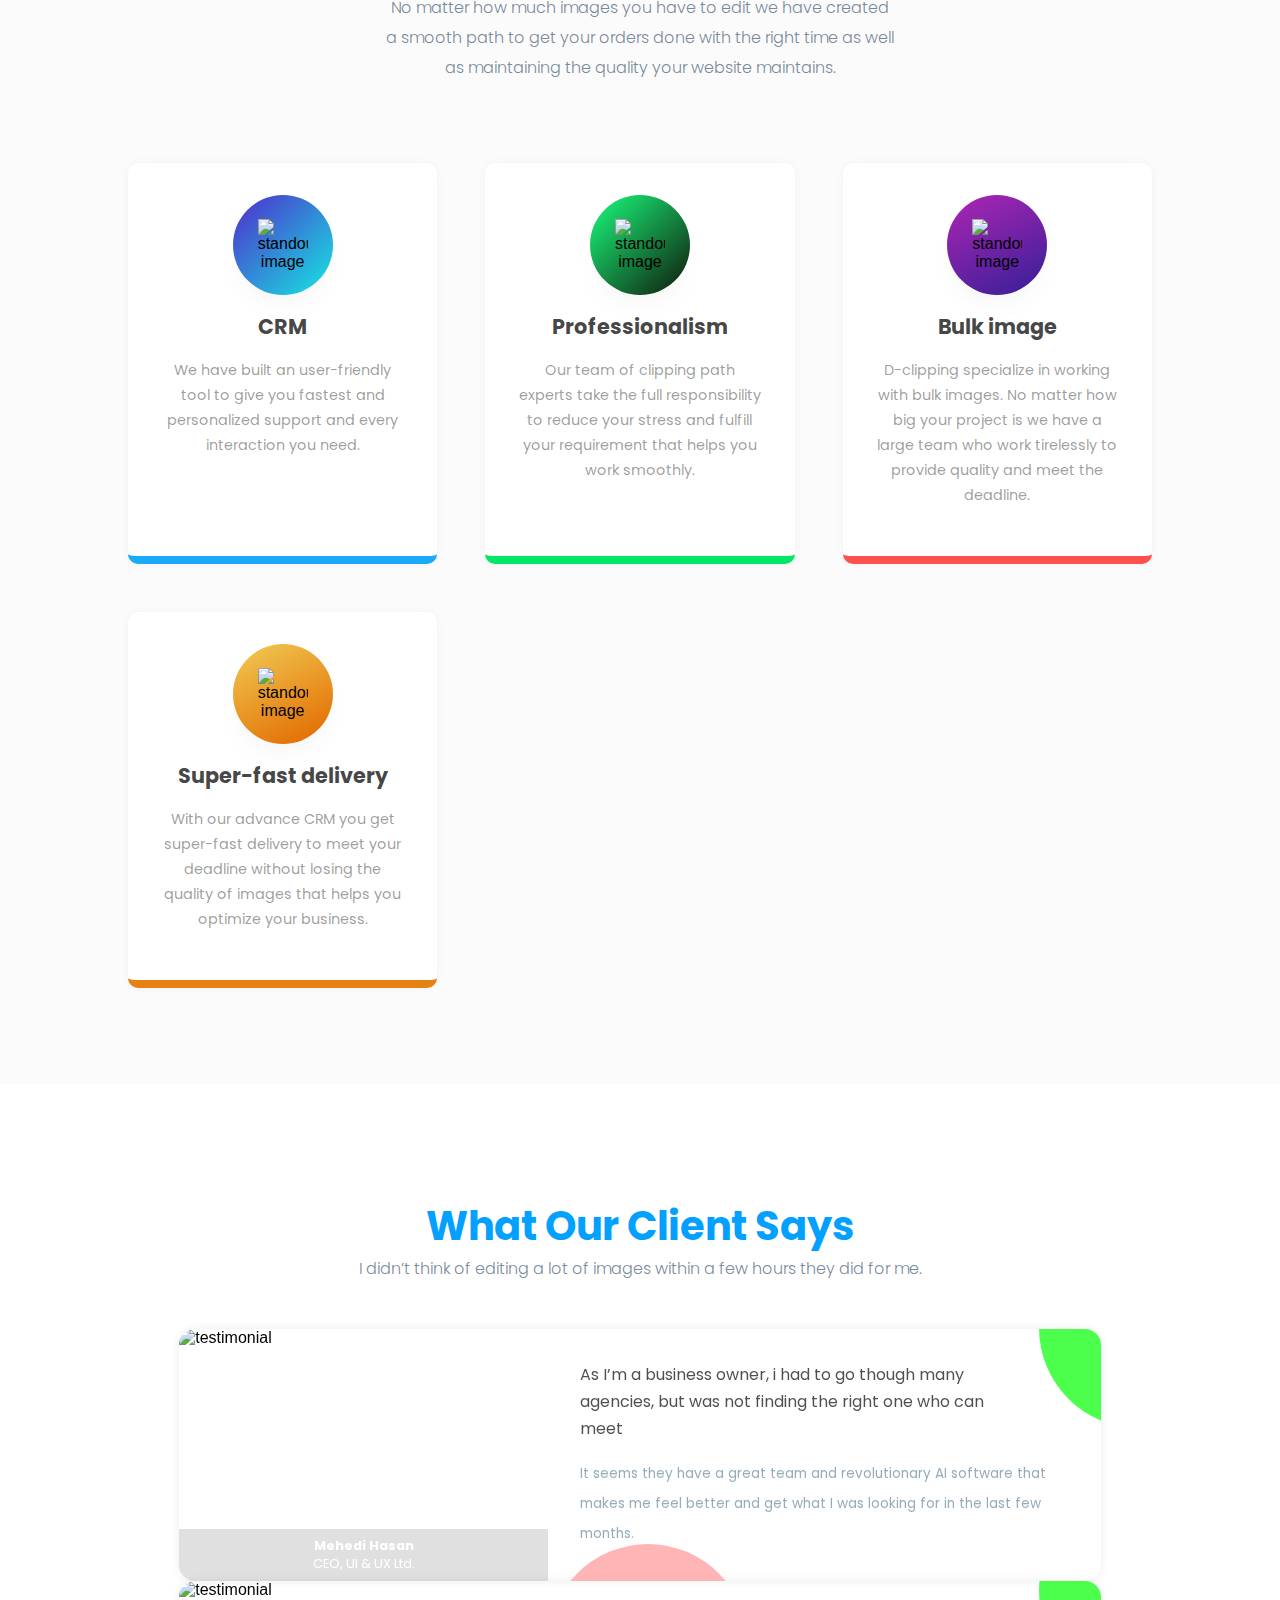
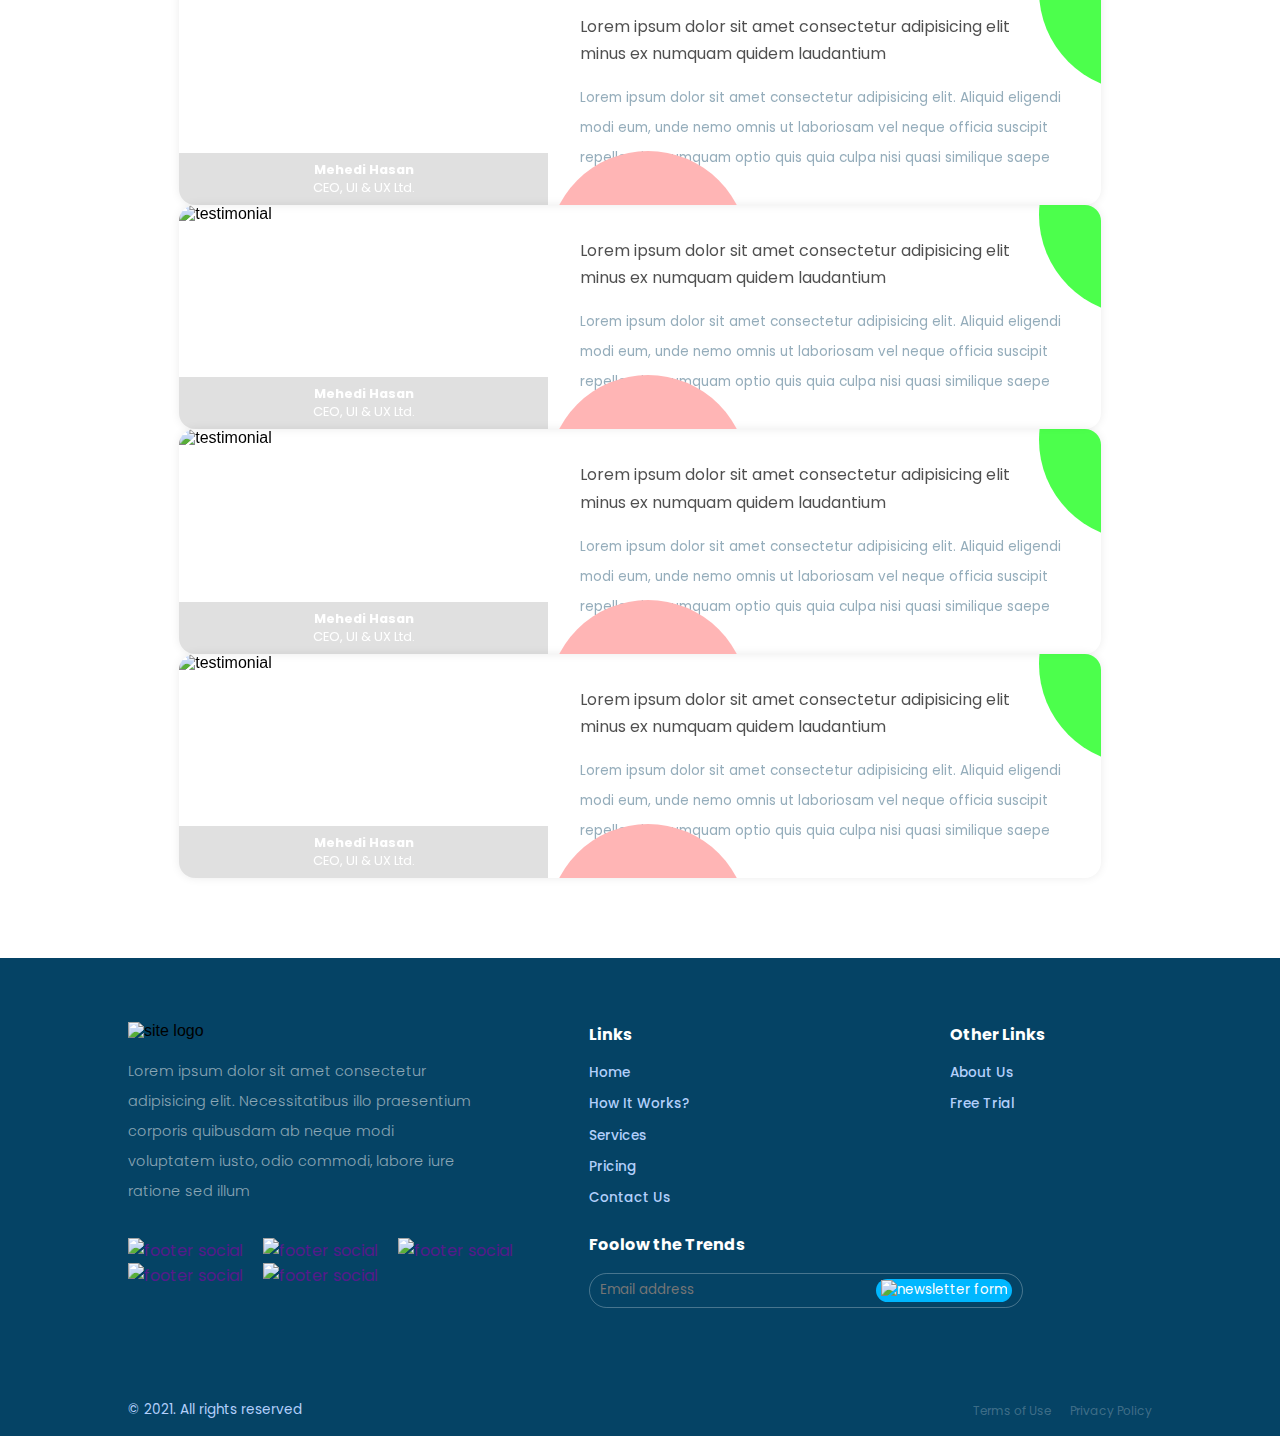
==== commit de133b87: "changes in styles" ====
--- a/index.html
+++ b/index.html
@@ -299,113 +299,89 @@
           </div>
   
           <div class="categories__body">
-            <div class="categories__bodyCategory category">
-              <img
-                src="assets/images/global/heart-pulse-line.svg"
-                class="pulse" alt="category image"
-              />
-              <span></span>
-              <h3>Sporting Goods</h3>
-              <img src="./assets/images/homePageImages/serviceSection/service_wave.svg" class="servicewave" alt="">
-            </div>
-            <div class="categories__bodyCategory category">
-              <img
-                src="assets/images/global/heart-pulse-line.svg"
-                class="pulse" alt="category image"
-              />
-              <span></span>
-              <h3>Sporting Goods</h3>
-              <img src="./assets/images/homePageImages/serviceSection/service_wave.svg" class="servicewave" alt="">
-            </div>
-            <div class="categories__bodyCategory category">
-              <img
-                src="assets/images/global/heart-pulse-line.svg"
-                class="pulse" alt="category image"
-              />
-              <span></span>
-              <h3>Sporting Goods</h3>
-              <img src="./assets/images/homePageImages/serviceSection/service_wave.svg" class="servicewave" alt="">
-            </div>
-            <div class="categories__bodyCategory category">
-              <img
-                src="assets/images/global/heart-pulse-line.svg"
-                class="pulse" alt="category image"
-              />
-              <span></span>
-              <h3>Sporting Goods</h3>
-              <img src="./assets/images/homePageImages/serviceSection/service_wave.svg" class="servicewave" alt="">
-            </div>
-            <div class="categories__bodyCategory category">
-              <img
-                src="assets/images/global/heart-pulse-line.svg"
-                class="pulse" alt="category image"
-              />
-              <span></span>
-              <h3>Sporting Goods</h3>
-              <img src="./assets/images/homePageImages/serviceSection/service_wave.svg" class="servicewave" alt="">
-            </div>
-            <div class="categories__bodyCategory category">
-              <img
-                src="assets/images/global/heart-pulse-line.svg"
-                class="pulse" alt="category image"
-              />
-              <span></span>
-              <h3>Sporting Goods</h3>
-              <img src="./assets/images/homePageImages/serviceSection/service_wave.svg" class="servicewave" alt="">
-            </div>
-            <div class="categories__bodyCategory category">
-              <img
-                src="assets/images/global/heart-pulse-line.svg"
-                class="pulse" alt="category image"
-              />
-              <span></span>
-              <h3>Sporting Goods</h3>
-              <img src="./assets/images/homePageImages/serviceSection/service_wave.svg" class="servicewave" alt="">
-            </div>
-            <div class="categories__bodyCategory category">
-              <img
-                src="assets/images/global/heart-pulse-line.svg"
-                class="pulse" alt="category image"
-              />
-              <span></span>
-              <h3>Sporting Goods</h3>
-              <img src="./assets/images/homePageImages/serviceSection/service_wave.svg" class="servicewave" alt="">
-            </div>
-            <div class="categories__bodyCategory category">
-              <img
-                src="assets/images/global/heart-pulse-line.svg"
-                class="pulse" alt="category image"
-              />
-              <span></span>
-              <h3>Sporting Goods</h3>
-              <img src="./assets/images/homePageImages/serviceSection/service_wave.svg" class="servicewave" alt="">
-            </div>
-            <div class="categories__bodyCategory category">
-              <img
-                src="assets/images/global/heart-pulse-line.svg"
-                class="pulse" alt="category image"
-              />
-              <span></span>
-              <h3>Sporting Goods</h3>
-              <img src="./assets/images/homePageImages/serviceSection/service_wave.svg" class="servicewave" alt="">
-            </div>
-            <div class="categories__bodyCategory category">
-              <img
-                src="assets/images/global/heart-pulse-line.svg"
-                class="pulse" alt="category image"
-              />
-              <span></span>
-              <h3>Sporting Goods</h3>
-              <img src="./assets/images/homePageImages/serviceSection/service_wave.svg" class="servicewave" alt="">
-            </div>
-            <div class="categories__bodyCategory category">
-              <img
-                src="assets/images/global/heart-pulse-line.svg"
-                class="pulse" alt="category image"
-              />
-              <span></span>
-              <h3>Sporting Goods</h3>
-              <img src="./assets/images/homePageImages/serviceSection/service_wave.svg" class="servicewave" alt="">
+            <div class="categories__bodyCategory category d_flex a_center">
+              <img
+                src="assets/images/global/heart-pulse-line.svg"
+                class="pulse" alt="category image"
+              />
+              <h3 class="ml_1">jewelry photography</h3>
+            </div>
+            <div class="categories__bodyCategory category d_flex a_center">
+              <img
+                src="assets/images/global/heart-pulse-line.svg"
+                class="pulse" alt="category image"
+              />
+              <h3 class="ml_1">footwear photography</h3>
+            </div>
+            <div class="categories__bodyCategory category d_flex a_center">
+              <img
+                src="assets/images/global/heart-pulse-line.svg"
+                class="pulse" alt="category image"
+              />
+              <h3 class="ml_1">fashion / apparel photography</h3>
+            </div>
+            <div class="categories__bodyCategory category d_flex a_center">
+              <img
+                src="assets/images/global/heart-pulse-line.svg"
+                class="pulse" alt="category image"
+              />
+              <h3 class="ml_1">amazon product photography</h3>
+            </div>
+            <div class="categories__bodyCategory category d_flex a_center">
+              <img
+                src="assets/images/global/heart-pulse-line.svg"
+                class="pulse" alt="category image"
+              />
+              <h3 class="ml_1">Grocery photography</h3>
+            </div>
+            <div class="categories__bodyCategory category d_flex a_center">
+              <img
+                src="assets/images/global/heart-pulse-line.svg"
+                class="pulse" alt="category image"
+              />
+              <h3 class="ml_1">Electronics Photography</h3>
+            </div>
+            <div class="categories__bodyCategory category d_flex a_center">
+              <img
+                src="assets/images/global/heart-pulse-line.svg"
+                class="pulse" alt="category image"
+              />
+              <h3 class="ml_1">Sporting goods photography</h3>
+            </div>
+            <div class="categories__bodyCategory category d_flex a_center">
+              <img
+                src="assets/images/global/heart-pulse-line.svg"
+                class="pulse" alt="category image"
+              />
+              <h3 class="ml_1">Eyewear Photography</h3>
+            </div>
+            <div class="categories__bodyCategory category d_flex a_center">
+              <img
+                src="assets/images/global/heart-pulse-line.svg"
+                class="pulse" alt="category image"
+              />
+              <h3 class="ml_1">Health & Beauty Product Photography</h3>
+            </div>
+            <div class="categories__bodyCategory category d_flex a_center">
+              <img
+                src="assets/images/global/heart-pulse-line.svg"
+                class="pulse" alt="category image"
+              />
+              <h3 class="ml_1">Auto parts photography</h3>
+            </div>
+            <div class="categories__bodyCategory category d_flex a_center">
+              <img
+                src="assets/images/global/heart-pulse-line.svg"
+                class="pulse" alt="category image"
+              />
+              <h3 class="ml_1">ecommerce photography</h3>
+            </div>
+            <div class="categories__bodyCategory category d_flex a_center">
+              <img
+                src="assets/images/global/heart-pulse-line.svg"
+                class="pulse" alt="category image"
+              />
+              <h3 class="ml_1">furniture & Decor photography</h3>
             </div>
           </div>
         </div>
--- a/assets/css/style.css
+++ b/assets/css/style.css
@@ -390,9 +390,6 @@
 .categories {
   background: rgba(240, 240, 240, 0.24);
 }
-.categories .container {
-  width: 55%;
-}
 .categories .categories__body {
   display: grid;
   grid-template-columns: repeat(4, 1fr);
@@ -402,8 +399,7 @@
 .categories__bodyCategory.category {
 	background: white;
 	border-radius: 10px;
-	padding: 2rem 2rem;
-	border-bottom: 4px solid dodgerblue;
+	padding: 1.5rem;
 	box-shadow: 0 0 10px 0 #00f3ff0f;
   position: relative;
   overflow: hidden;
@@ -419,10 +415,11 @@
 	right: 10%;
 }
 .categories__bodyCategory.category h3 {
-  font-weight: 500;
-  color: #000000b5;
-  font-size: 1.1rem;
-  margin-bottom: .5rem;
+	font-weight: 500;
+	color: #000000b5;
+	font-size: 1rem;
+	margin-bottom: .5rem;
+	text-transform: capitalize;
 }
 
 .categories .categories__body .category .pulse {
@@ -430,7 +427,7 @@
 	box-shadow: 0 0 10px 0 rgba(135, 207, 235, 0.25);
 	padding: .5rem .7rem;
 	border-radius: 10px;
-	margin-bottom: .5rem;
+  width: 50px;
 }
 
 .categories__bodyCategory.category .servicewave {
@@ -2856,13 +2853,7 @@
     font-size: 0.85rem;
     padding: 0.4rem 0.6rem;
   }
-  .categories .categories__body {
-    grid-gap: 1rem;
-  }
-  .categories .categories__body .category .pulse {
-    width: 45px;
-  }
-
+ 
 }
 
 /* responsiveness in height starts here */
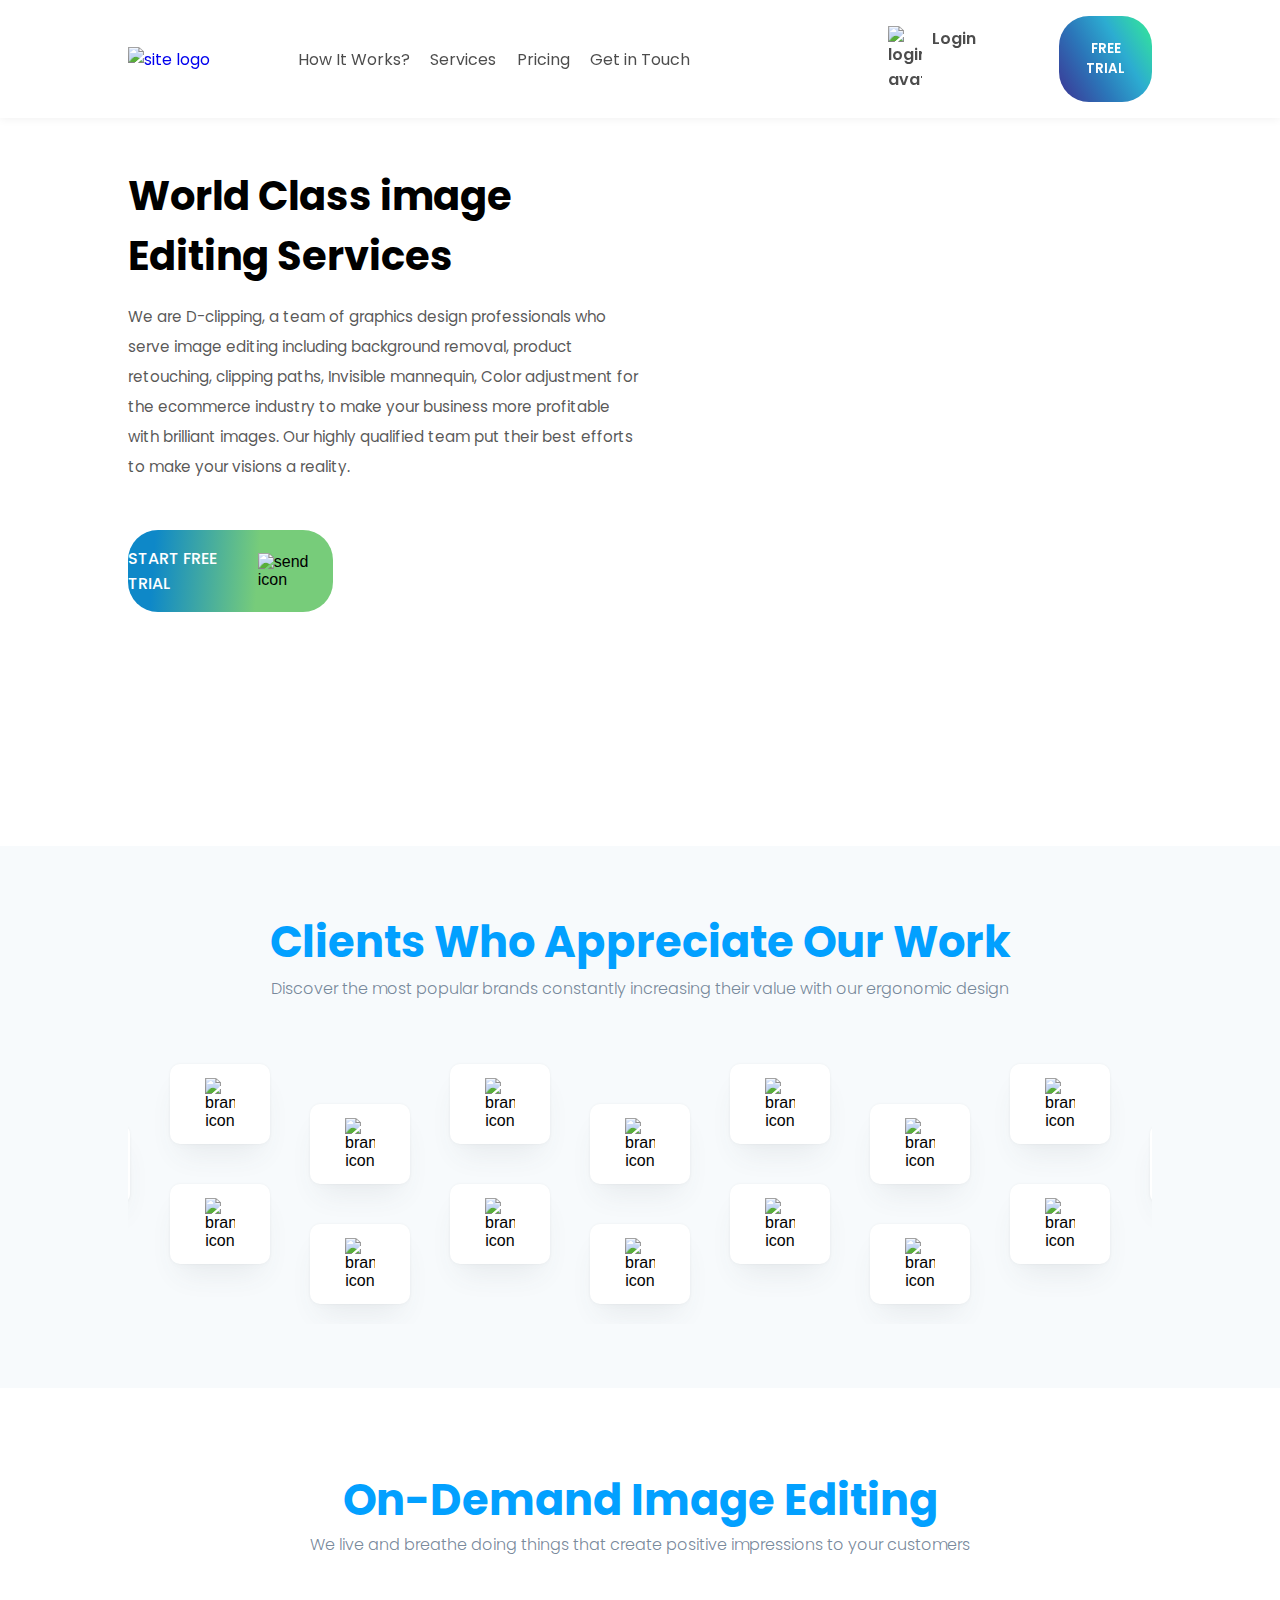
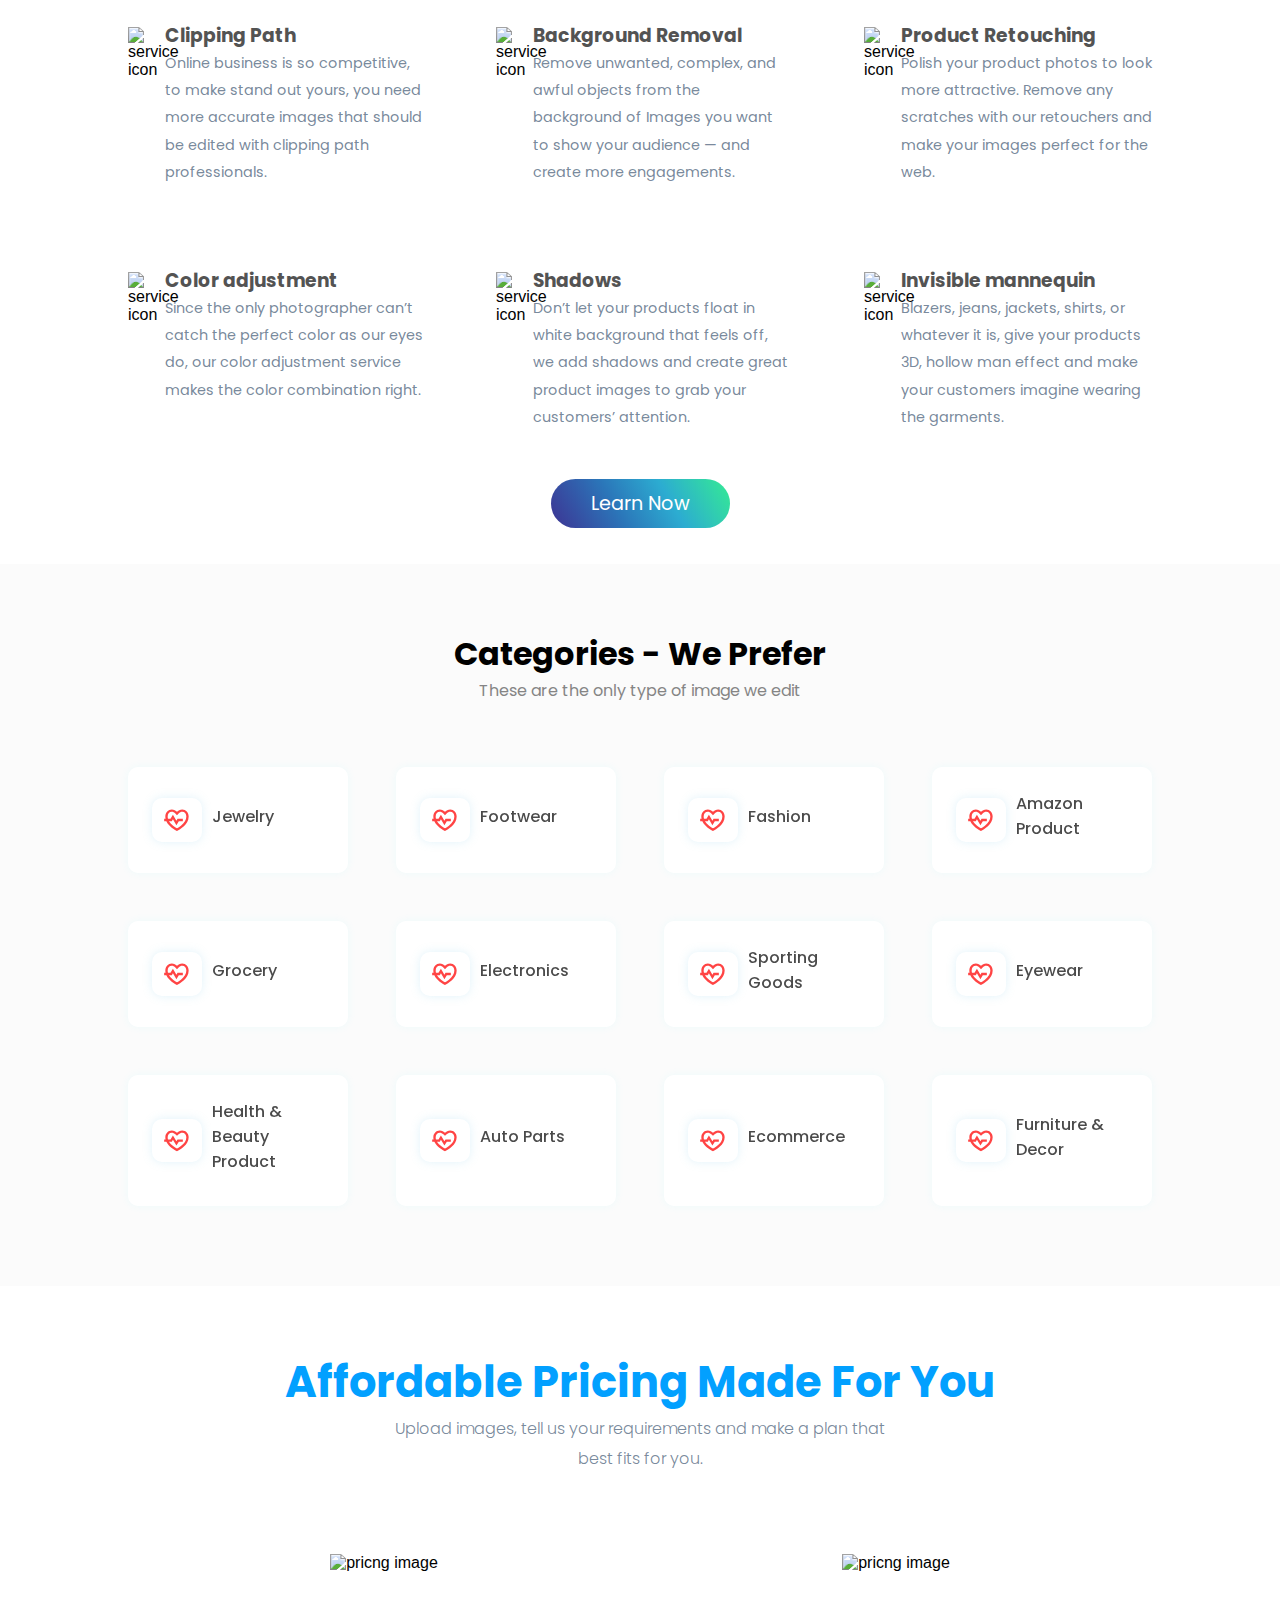
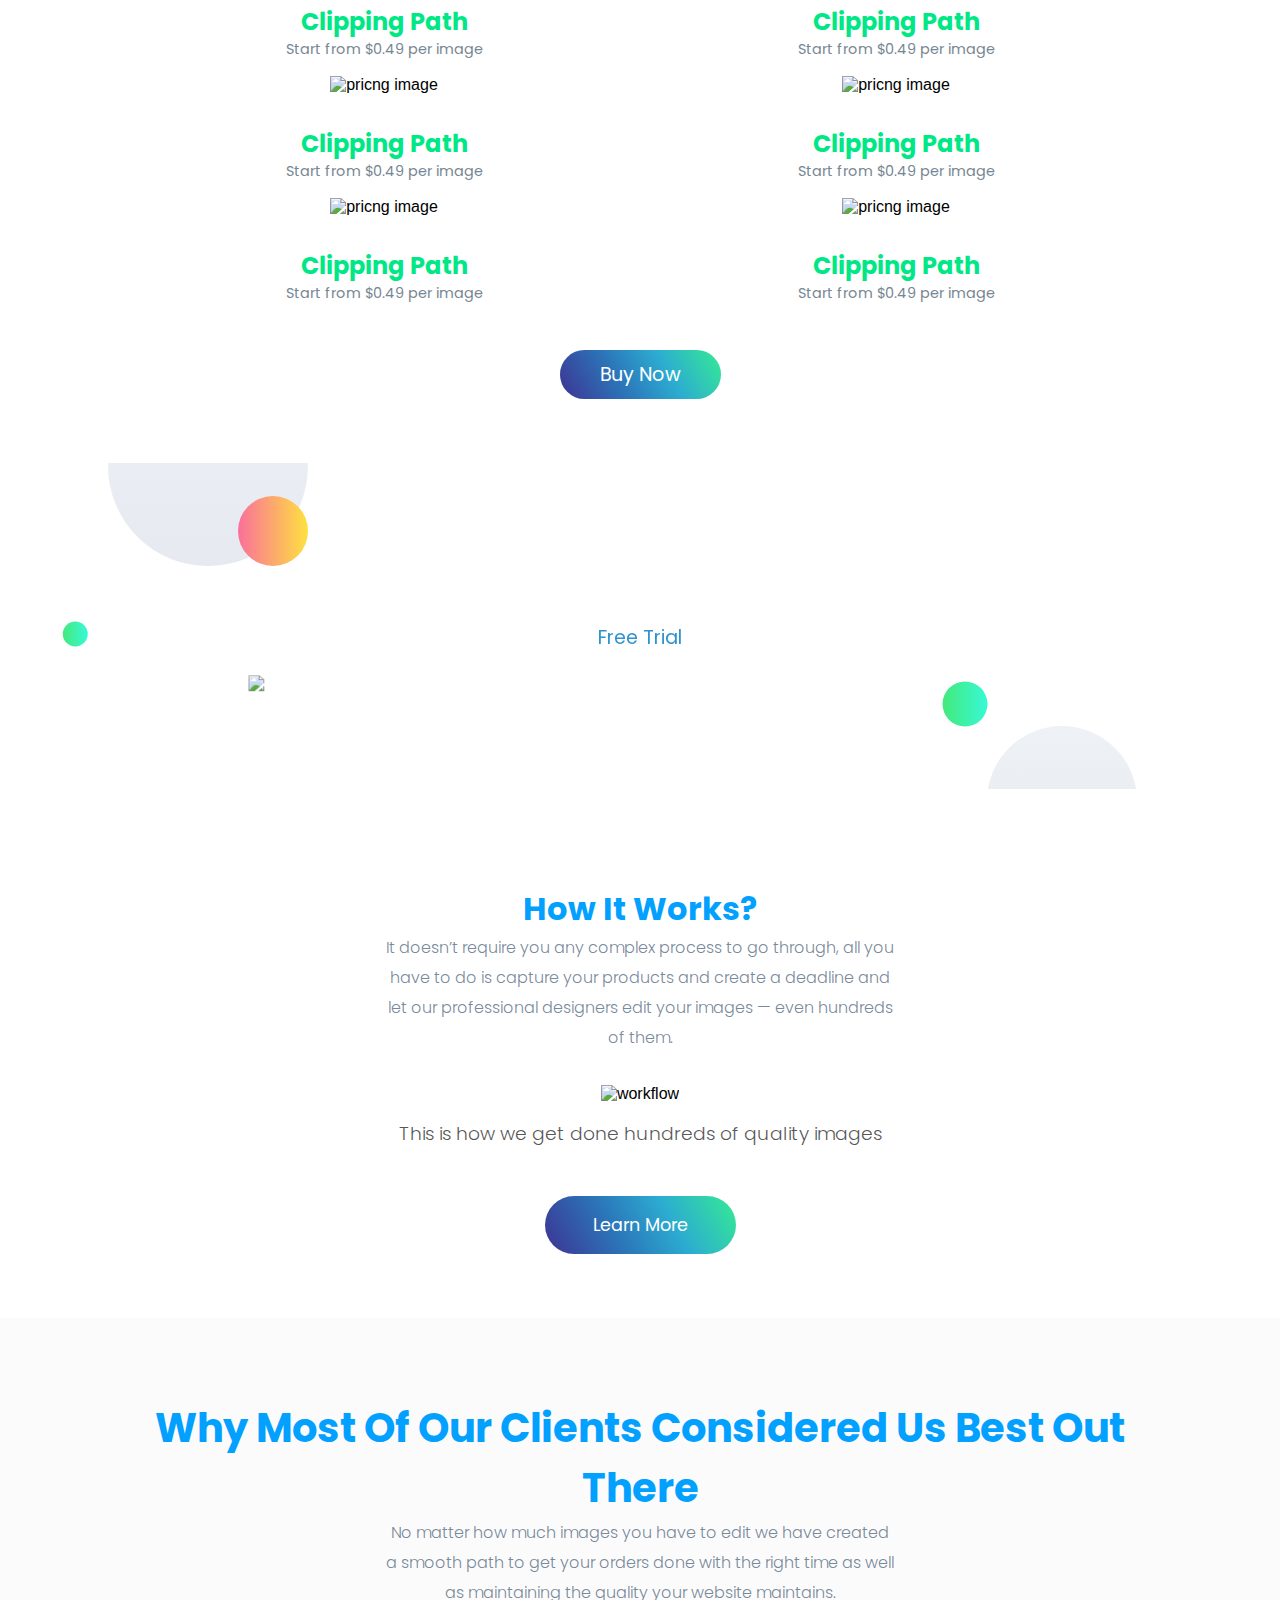
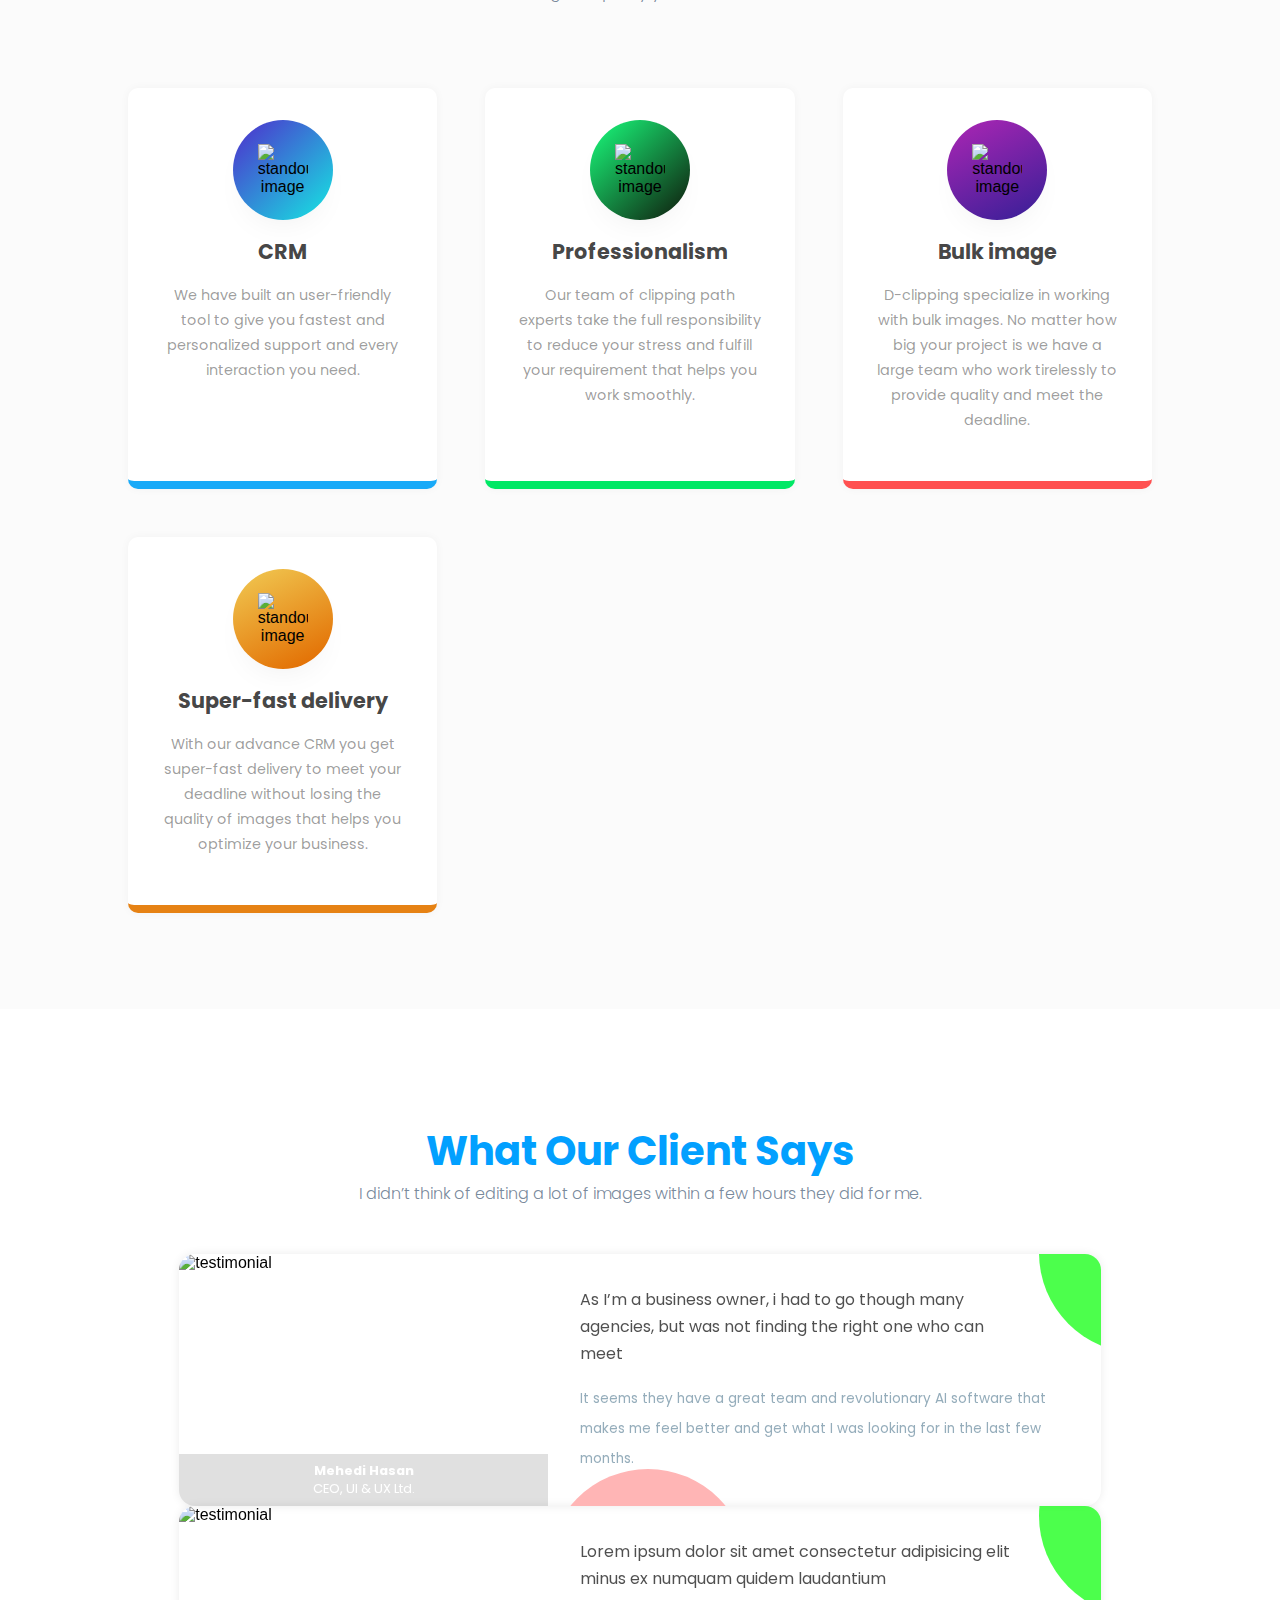
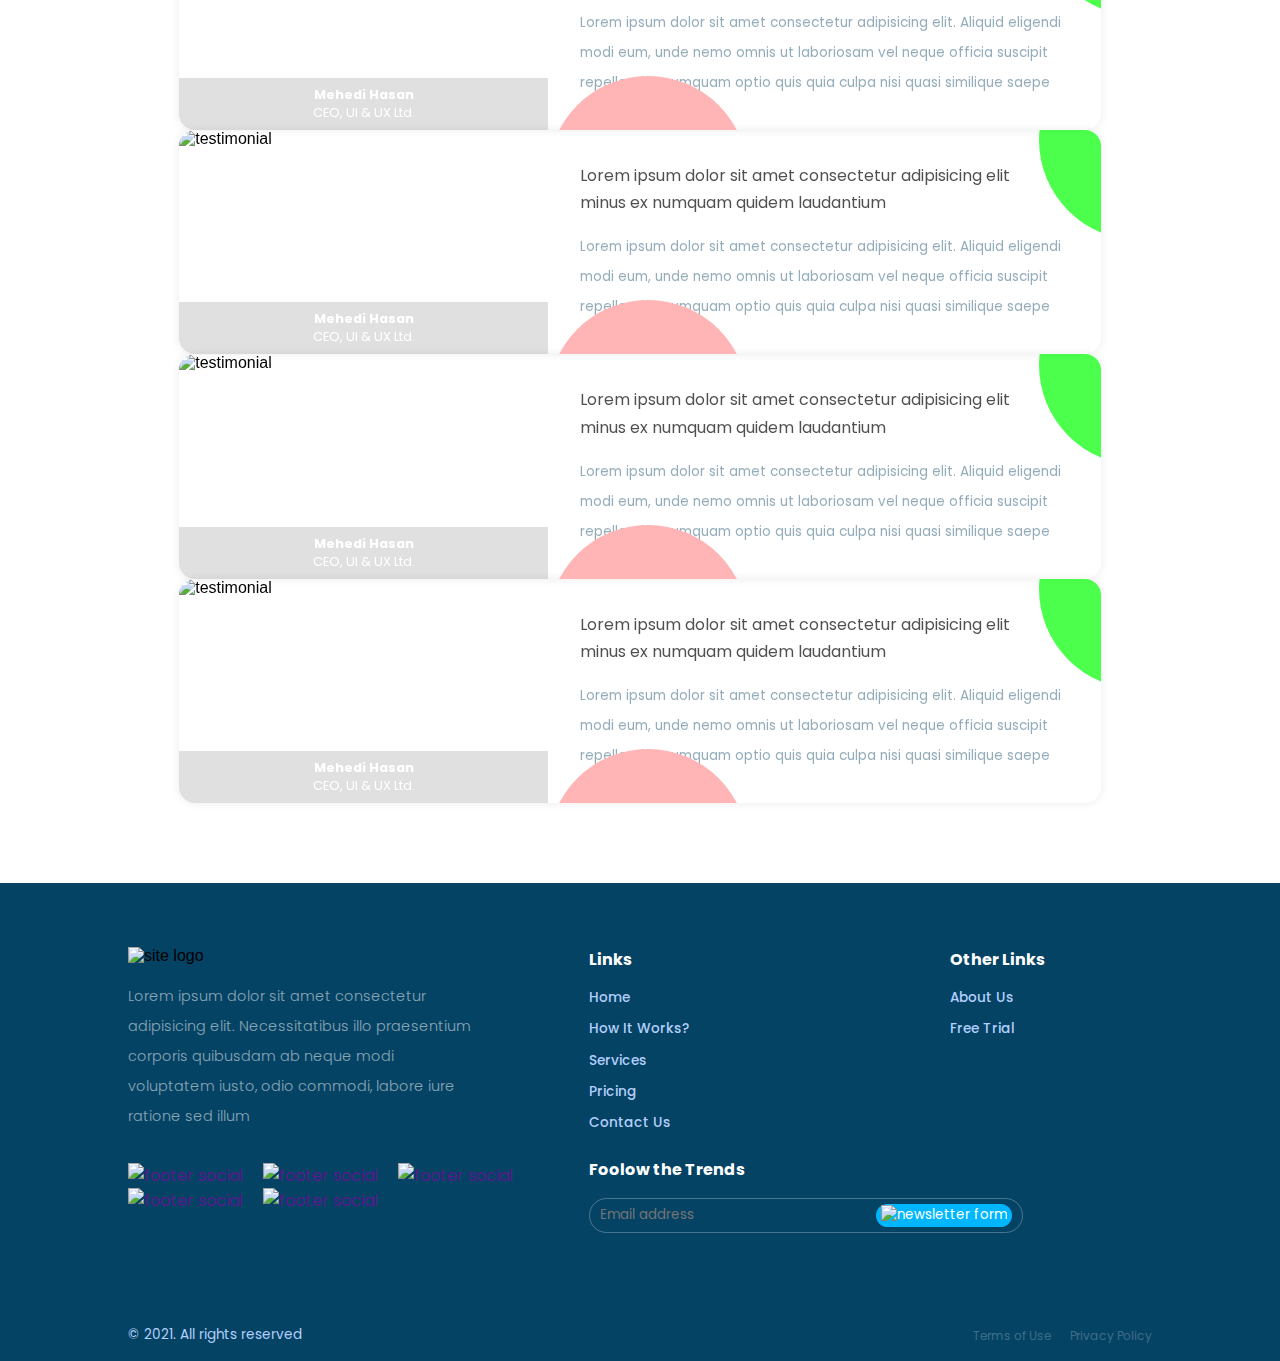
==== commit 71ea7986: "changes in styles" ====
--- a/index.html
+++ b/index.html
@@ -304,84 +304,84 @@
                 src="assets/images/global/heart-pulse-line.svg"
                 class="pulse" alt="category image"
               />
-              <h3 class="ml_1">jewelry photography</h3>
-            </div>
-            <div class="categories__bodyCategory category d_flex a_center">
-              <img
-                src="assets/images/global/heart-pulse-line.svg"
-                class="pulse" alt="category image"
-              />
-              <h3 class="ml_1">footwear photography</h3>
-            </div>
-            <div class="categories__bodyCategory category d_flex a_center">
-              <img
-                src="assets/images/global/heart-pulse-line.svg"
-                class="pulse" alt="category image"
-              />
-              <h3 class="ml_1">fashion / apparel photography</h3>
-            </div>
-            <div class="categories__bodyCategory category d_flex a_center">
-              <img
-                src="assets/images/global/heart-pulse-line.svg"
-                class="pulse" alt="category image"
-              />
-              <h3 class="ml_1">amazon product photography</h3>
-            </div>
-            <div class="categories__bodyCategory category d_flex a_center">
-              <img
-                src="assets/images/global/heart-pulse-line.svg"
-                class="pulse" alt="category image"
-              />
-              <h3 class="ml_1">Grocery photography</h3>
-            </div>
-            <div class="categories__bodyCategory category d_flex a_center">
-              <img
-                src="assets/images/global/heart-pulse-line.svg"
-                class="pulse" alt="category image"
-              />
-              <h3 class="ml_1">Electronics Photography</h3>
-            </div>
-            <div class="categories__bodyCategory category d_flex a_center">
-              <img
-                src="assets/images/global/heart-pulse-line.svg"
-                class="pulse" alt="category image"
-              />
-              <h3 class="ml_1">Sporting goods photography</h3>
-            </div>
-            <div class="categories__bodyCategory category d_flex a_center">
-              <img
-                src="assets/images/global/heart-pulse-line.svg"
-                class="pulse" alt="category image"
-              />
-              <h3 class="ml_1">Eyewear Photography</h3>
-            </div>
-            <div class="categories__bodyCategory category d_flex a_center">
-              <img
-                src="assets/images/global/heart-pulse-line.svg"
-                class="pulse" alt="category image"
-              />
-              <h3 class="ml_1">Health & Beauty Product Photography</h3>
-            </div>
-            <div class="categories__bodyCategory category d_flex a_center">
-              <img
-                src="assets/images/global/heart-pulse-line.svg"
-                class="pulse" alt="category image"
-              />
-              <h3 class="ml_1">Auto parts photography</h3>
-            </div>
-            <div class="categories__bodyCategory category d_flex a_center">
-              <img
-                src="assets/images/global/heart-pulse-line.svg"
-                class="pulse" alt="category image"
-              />
-              <h3 class="ml_1">ecommerce photography</h3>
-            </div>
-            <div class="categories__bodyCategory category d_flex a_center">
-              <img
-                src="assets/images/global/heart-pulse-line.svg"
-                class="pulse" alt="category image"
-              />
-              <h3 class="ml_1">furniture & Decor photography</h3>
+              <h3 class="ml_1">jewelry</h3>
+            </div>
+            <div class="categories__bodyCategory category d_flex a_center">
+              <img
+                src="assets/images/global/heart-pulse-line.svg"
+                class="pulse" alt="category image"
+              />
+              <h3 class="ml_1">footwear</h3>
+            </div>
+            <div class="categories__bodyCategory category d_flex a_center">
+              <img
+                src="assets/images/global/heart-pulse-line.svg"
+                class="pulse" alt="category image"
+              />
+              <h3 class="ml_1">fashion</h3>
+            </div>
+            <div class="categories__bodyCategory category d_flex a_center">
+              <img
+                src="assets/images/global/heart-pulse-line.svg"
+                class="pulse" alt="category image"
+              />
+              <h3 class="ml_1">amazon product</h3>
+            </div>
+            <div class="categories__bodyCategory category d_flex a_center">
+              <img
+                src="assets/images/global/heart-pulse-line.svg"
+                class="pulse" alt="category image"
+              />
+              <h3 class="ml_1">Grocery</h3>
+            </div>
+            <div class="categories__bodyCategory category d_flex a_center">
+              <img
+                src="assets/images/global/heart-pulse-line.svg"
+                class="pulse" alt="category image"
+              />
+              <h3 class="ml_1">Electronics</h3>
+            </div>
+            <div class="categories__bodyCategory category d_flex a_center">
+              <img
+                src="assets/images/global/heart-pulse-line.svg"
+                class="pulse" alt="category image"
+              />
+              <h3 class="ml_1">Sporting goods</h3>
+            </div>
+            <div class="categories__bodyCategory category d_flex a_center">
+              <img
+                src="assets/images/global/heart-pulse-line.svg"
+                class="pulse" alt="category image"
+              />
+              <h3 class="ml_1">Eyewear</h3>
+            </div>
+            <div class="categories__bodyCategory category d_flex a_center">
+              <img
+                src="assets/images/global/heart-pulse-line.svg"
+                class="pulse" alt="category image"
+              />
+              <h3 class="ml_1">Health & Beauty Product</h3>
+            </div>
+            <div class="categories__bodyCategory category d_flex a_center">
+              <img
+                src="assets/images/global/heart-pulse-line.svg"
+                class="pulse" alt="category image"
+              />
+              <h3 class="ml_1">Auto parts</h3>
+            </div>
+            <div class="categories__bodyCategory category d_flex a_center">
+              <img
+                src="assets/images/global/heart-pulse-line.svg"
+                class="pulse" alt="category image"
+              />
+              <h3 class="ml_1">ecommerce</h3>
+            </div>
+            <div class="categories__bodyCategory category d_flex a_center">
+              <img
+                src="assets/images/global/heart-pulse-line.svg"
+                class="pulse" alt="category image"
+              />
+              <h3 class="ml_1">furniture & Decor</h3>
             </div>
           </div>
         </div>
--- a/assets/css/style.css
+++ b/assets/css/style.css
@@ -2506,7 +2506,7 @@
   }
   .categories__bodyCategory.category {
     padding: 1rem 1rem;
-    height: 120px;
+    height: 80px !important;
     width: 180px;
   }
   .categories__bodyCategory.category h3 {
@@ -2853,7 +2853,19 @@
     font-size: 0.85rem;
     padding: 0.4rem 0.6rem;
   }
- 
+  .categories .categories__body {
+    grid-gap: 1rem;
+  }
+  .categories .categories__body .category .pulse {
+    width: 35px !important;
+    padding: .3rem .4rem !important;
+  }
+}
+/* for screen size below 400 */
+@media screen and (max-width: 400px) {
+  .categories__bodyCategory.category {
+    height: 100px !important;
+  }
 }
 
 /* responsiveness in height starts here */
